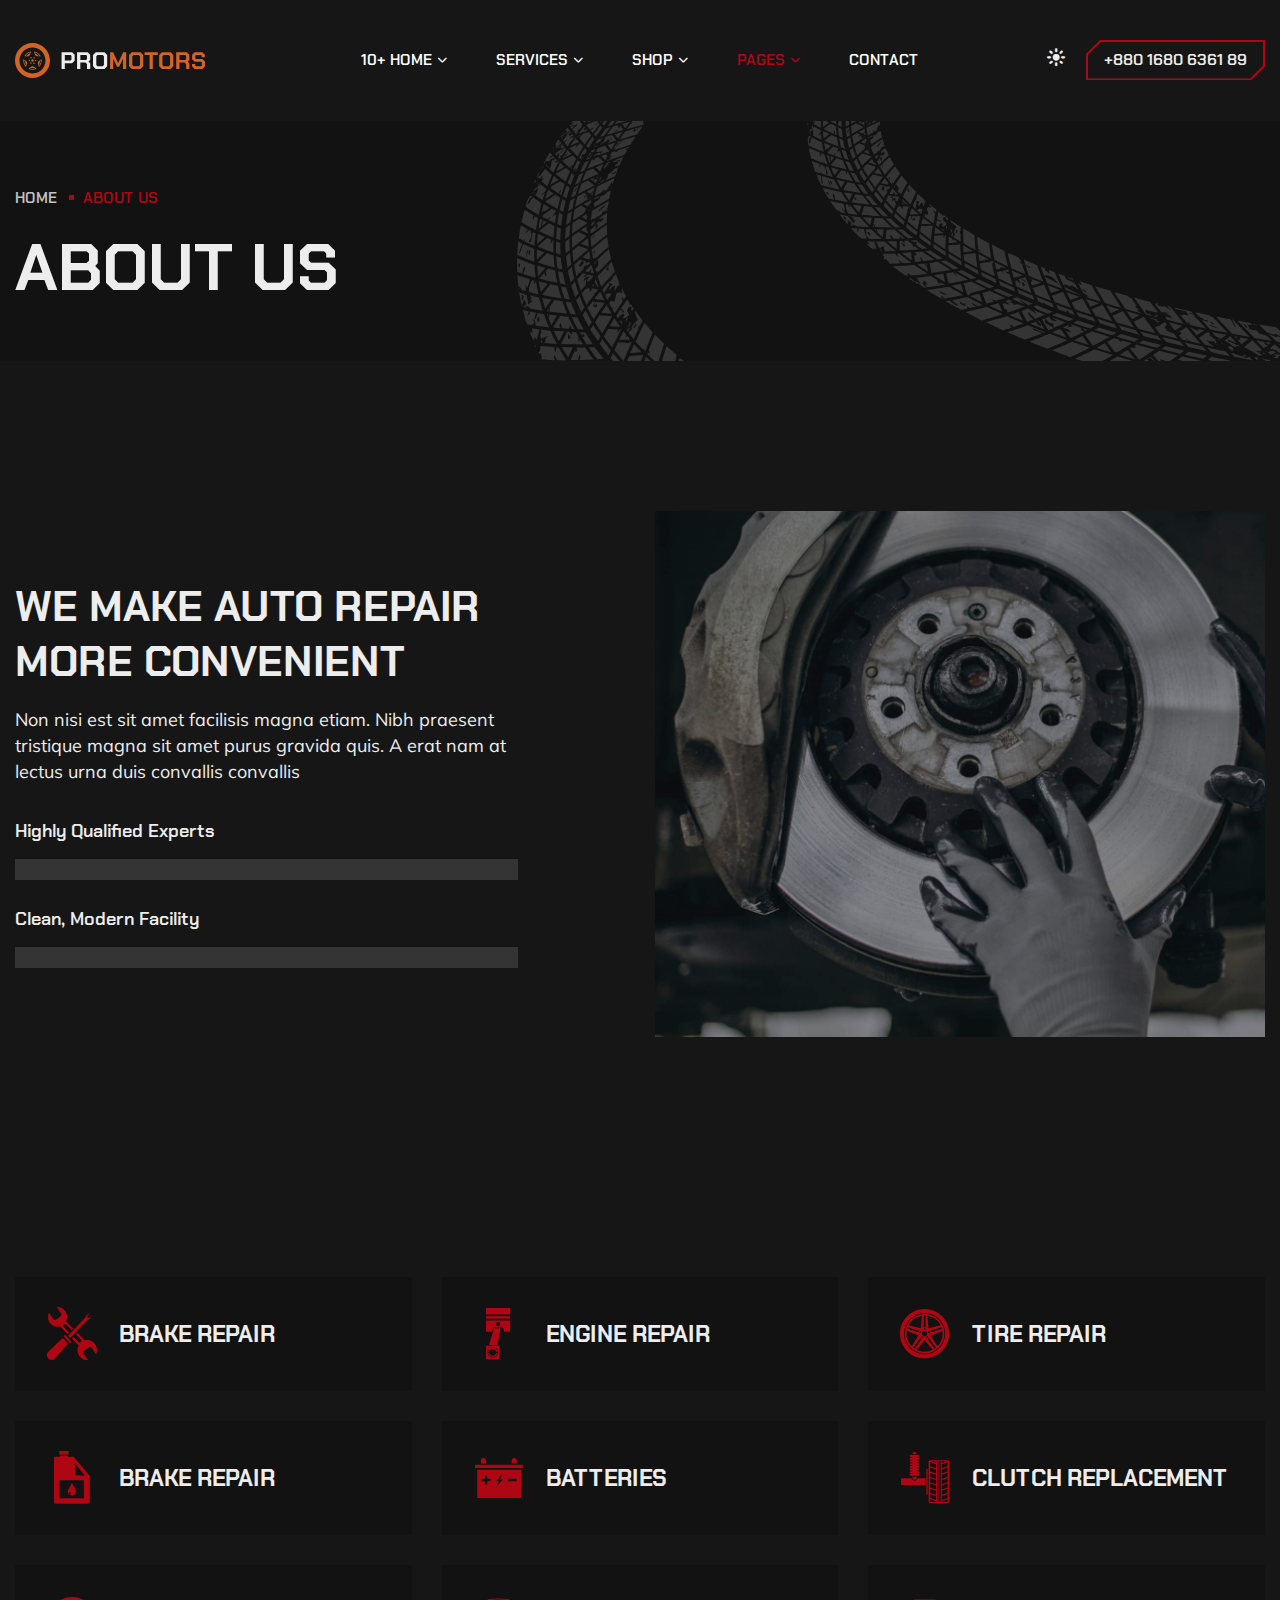
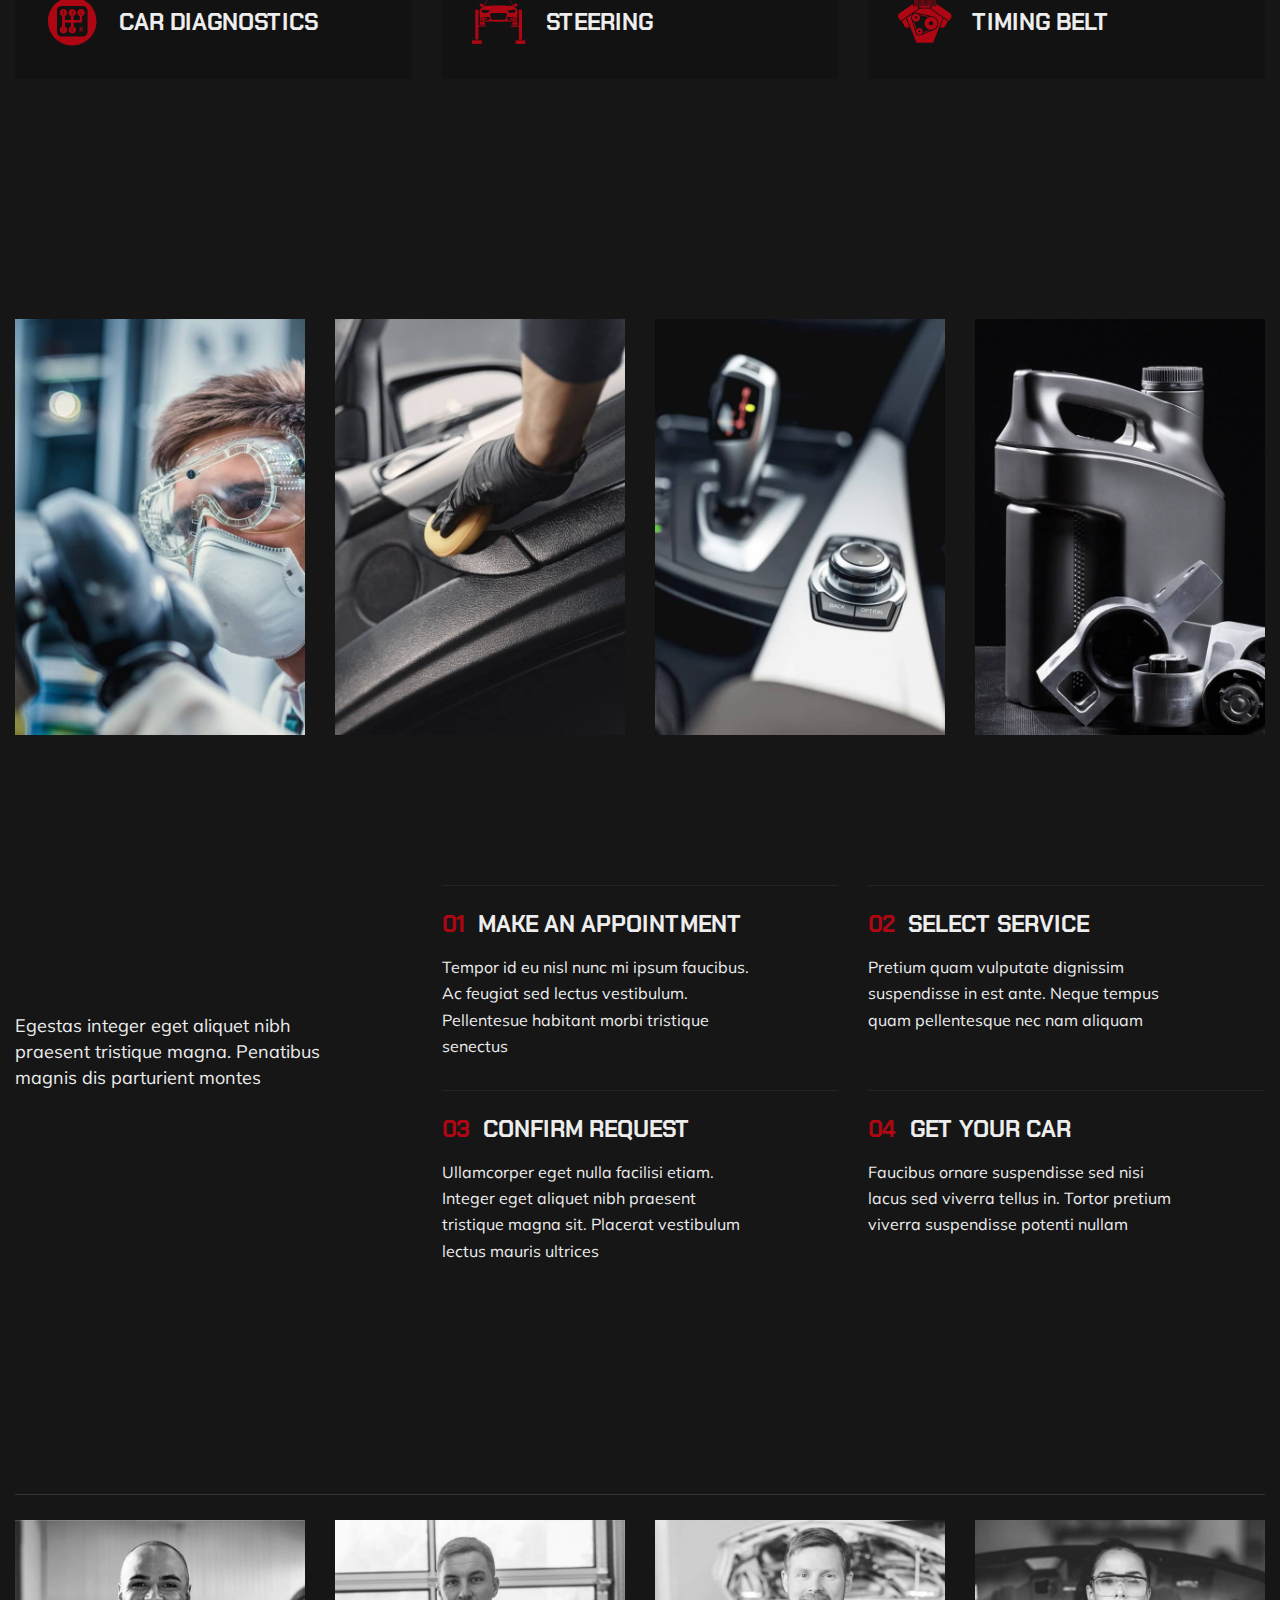
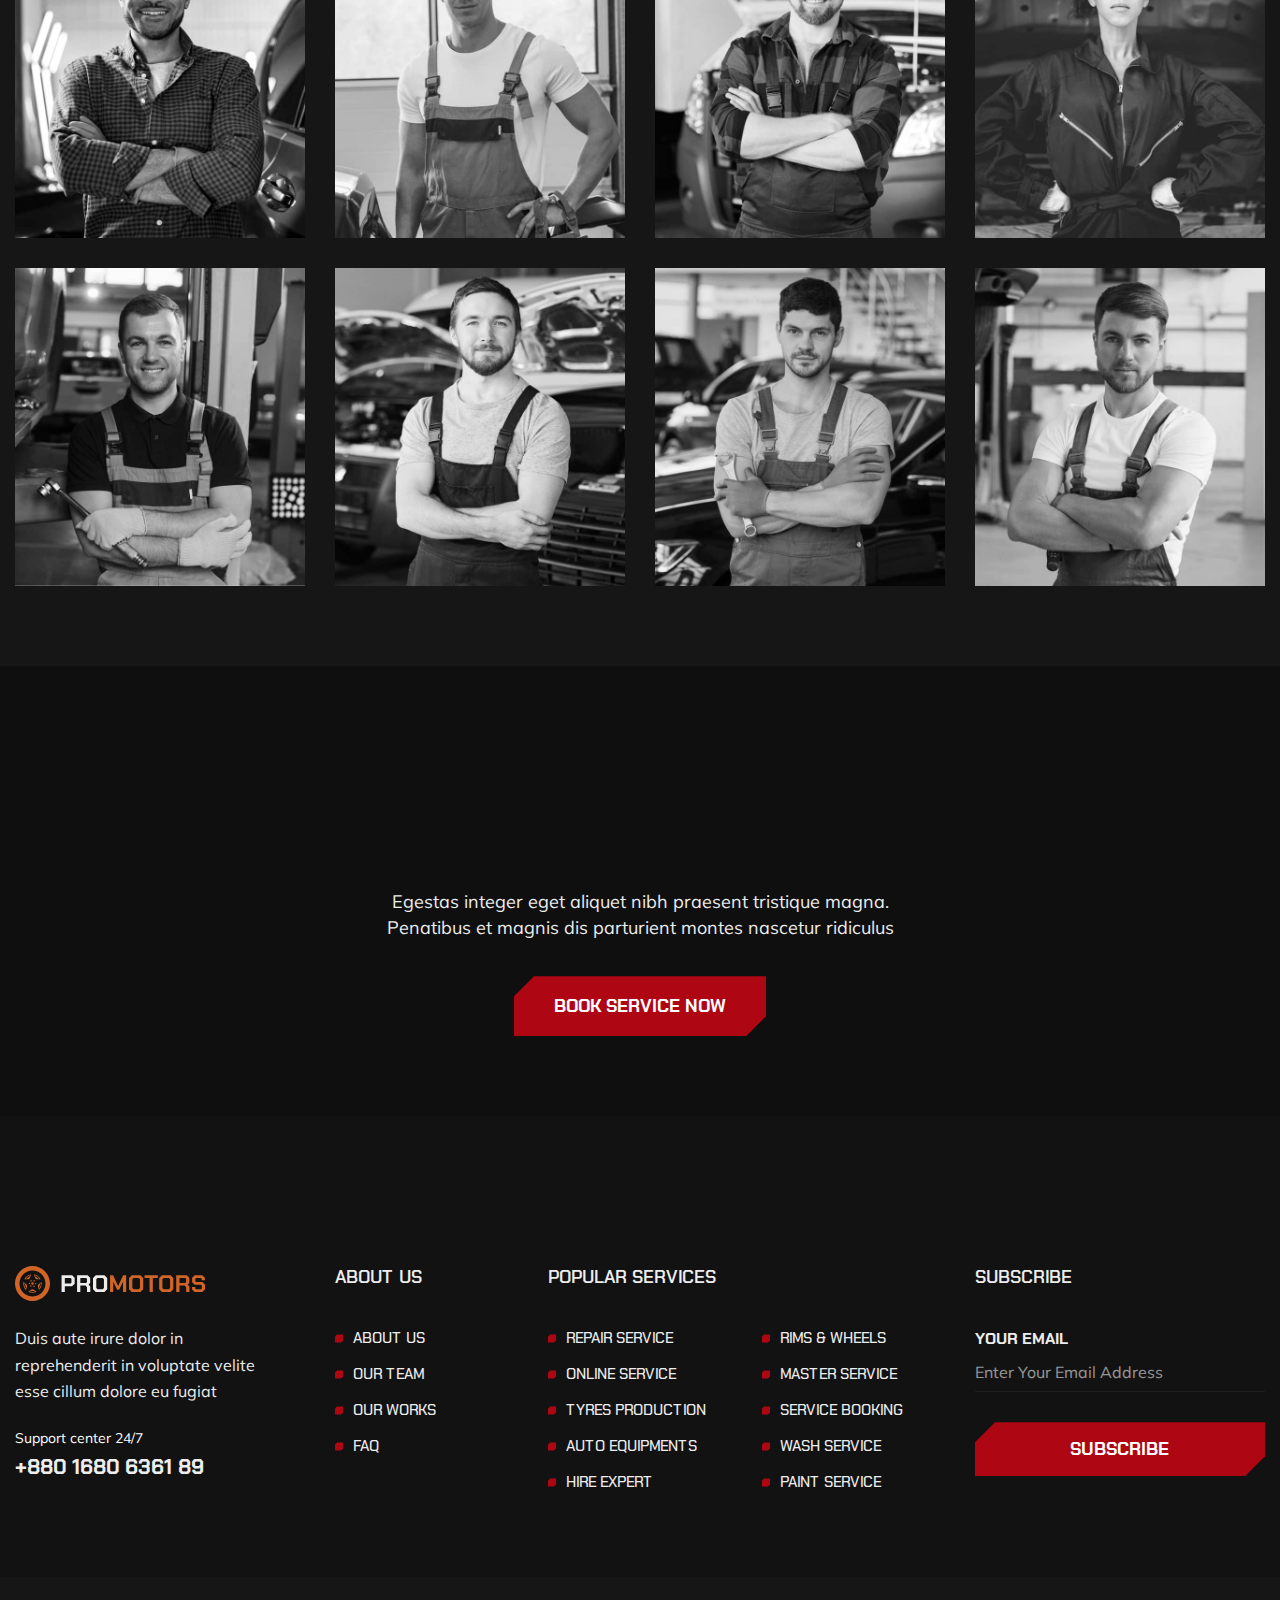
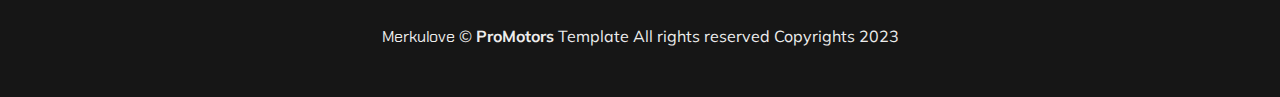
==== about.html @ 92d0d45e "1.0.0" ====
<!doctype html><html lang="en" data-bs-theme="dark">
<!-- Mirrored from html.merku.love/promotors/about.html by HTTrack Website Copier/3.x [XR&CO'2014], Sat, 09 Dec 2023 07:06:58 GMT -->
<head><meta charset="utf-8"><meta name="viewport" content="width=device-width,initial-scale=1,shrink-to-fit=no"><meta http-equiv="x-ua-compatible" content="ie=edge"><title>About Us – ProMotors – Car Service & Detailing Template</title><link rel="shortcut icon" href="assets/images/site_logo/favourite_icon.svg"><link rel="stylesheet" type="text/css" href="assets/css/bootstrap.min.css"><link rel="stylesheet" type="text/css" href="assets/css/fontawesome.css"><link rel="stylesheet" type="text/css" href="assets/css/animate.css"><link rel="stylesheet" type="text/css" href="assets/css/cursor.css"><link rel="stylesheet" type="text/css" href="assets/css/slick.css"><link rel="stylesheet" type="text/css" href="assets/css/slick-theme.css"><link rel="stylesheet" type="text/css" href="assets/css/magnific-popup.css"><link rel="stylesheet" type="text/css" href="assets/css/vanilla-calendar.min.css"><link rel="stylesheet" type="text/css" href="assets/css/odometer.css"><link rel="stylesheet" type="text/css" href="assets/css/jquery-ui.css"><link rel="stylesheet" type="text/css" href="assets/css/style.css"></head><body><div class="page_wrapper"><div class="backtotop"><a href="#" class="scroll"><i class="fa-solid fa-arrow-up"></i></a></div><header class="site_header"><div class="header_bottom"><div class="container"><div class="row align-items-center"><div class="col-lg-3 col-5"><div class="site_logo"><a class="site_link" href="index.html"><img class="dark_theme_logo" src="assets/images/site_logo/dark_theme_site_logo.svg" alt="Site Logo – ProMotors – Car Service & Detailing Template"> <img class="light_theme_logo" src="assets/images/site_logo/light_theme_site_logo.svg" alt="Site Logo – ProMotors – Car Service & Detailing Template"></a></div></div><div class="col-lg-6 col-2"><nav class="main_menu navbar navbar-expand-lg"><div class="main_menu_inner collapse navbar-collapse justify-content-center" id="main_menu_dropdown"><ul class="main_menu_list unordered_list_center"><li class="dropdown"><a class="nav-link" href="#" id="home_submenu" role="button" data-bs-toggle="dropdown" aria-expanded="false">10+ Home</a><ul class="dropdown-menu" aria-labelledby="home_submenu"><li><a href="home1_repair_service.html">Repair Service</a></li><li><a href="home2_online_service.html">Online Service</a></li><li><a href="home3_tyres.html">Tyres Production</a></li><li><a href="home4_auto_shop.html">Auto Equipments</a></li><li><a href="home5_hire_expert.html">Hire Expert</a></li><li><a href="home6_rims_wheels.html">Rims & Wheels</a></li><li><a href="home7_master_service.html">Master Service</a></li><li><a href="home8_service_booking.html">Service Booking</a></li><li><a href="home9_wash_service.html">Wash Service</a></li><li><a href="home10_paint_service.html">Paint Service</a></li></ul></li><li class="dropdown"><a class="nav-link" href="#" id="service_submenu" role="button" data-bs-toggle="dropdown" aria-expanded="false">Services</a><ul class="dropdown-menu" aria-labelledby="service_submenu"><li><a href="service.html">Service V.1</a></li><li><a href="service_2.html">Service V.2</a></li><li><a href="service_details.html">Service Details V.1</a></li><li><a href="service_details_2.html">Service Details V.2</a></li></ul></li><li class="dropdown"><a class="nav-link" href="#" id="shop_submenu" role="button" data-bs-toggle="dropdown" aria-expanded="false">Shop</a><ul class="dropdown-menu" aria-labelledby="shop_submenu"><li><a href="shop.html">Our Shop</a></li><li><a href="shop_details.html">Shop Details</a></li><li class="dropdown"><a class="nav-link" href="#" id="deals_submenu" role="button" data-bs-toggle="dropdown" aria-expanded="false">Current Offers</a><ul class="dropdown-menu" aria-labelledby="deals_submenu"><li><a href="deals.html">Our Deals</a></li><li><a href="deals_details.html">Deals Details</a></li></ul></li><li><a href="cart.html">Shopping Cart</a></li></ul></li><li class="dropdown active"><a class="nav-link" href="#" id="pages_submenu" role="button" data-bs-toggle="dropdown" aria-expanded="false">Pages</a><ul class="dropdown-menu" aria-labelledby="pages_submenu"><li class="dropdown active"><a class="nav-link" href="#" id="about_submenu" role="button" data-bs-toggle="dropdown" aria-expanded="false">About</a><ul class="dropdown-menu" aria-labelledby="about_submenu"><li class="active"><a href="about.html">About Us</a></li><li><a href="portfolio.html">Our Portfolio</a></li><li><a href="team.html">Our Team</a></li></ul></li><li><a href="pricing.html">Pricing</a></li><li class="dropdown"><a class="nav-link" href="#" id="blog_submenu" role="button" data-bs-toggle="dropdown" aria-expanded="false">Blogs</a><ul class="dropdown-menu" aria-labelledby="blog_submenu"><li><a href="blog.html">Blog Grid</a></li><li><a href="blog_2.html">Blog Standard</a></li><li><a href="blog_details.html">Blog Details V.1</a></li><li><a href="blog_details_2.html">Blog Details V.2</a></li></ul></li><li><a href="faq.html">F.A.Q.</a></li><li><a href="error.html">404 Error</a></li></ul></li><li><a href="contact.html">Contact</a></li></ul></div></nav></div><div class="col-lg-3 col-5"><ul class="header_btns_group unordered_list_end"><li><button class="mobile_menu_btn" type="button" data-bs-toggle="collapse" data-bs-target="#main_menu_dropdown" aria-expanded="false" aria-label="Toggle navigation"><i class="far fa-bars"></i></button></li><li><div class="mode-switch" data-bs-toggle="mode" data-cursor="-opaque" data-magnetic><input id="theme-mode-btn" type="checkbox"></div></li><li><a class="btn_hotline" href="tel:+8801680636189"><span class="btn_text" data-text="+880 1680 6361 89">+880 1680 6361 89</span></a></li></ul></div></div></div></div></header><main class="page_content"><section class="page_banner" style="background-image: url('assets/images/shapes/tyre_print_3.svg');"><div class="container"><ul class="breadcrumb_nav unordered_list"><li><a href="index.html">Home</a></li><li><a href="about.html">About Us</a></li></ul><h1 class="page_title wow" data-splitting>About Us</h1></div></section><section class="about_section section_space_lg pb-0"><div class="container"><div class="row align-items-center justify-content-lg-between"><div class="col-lg-6 order-lg-last"><div class="image_widget"><img src="assets/images/about/about_image_3.jpg" alt="ProMotors - About Image"></div></div><div class="col-lg-5"><div class="about_content"><div class="section_heading"><h2 class="heading_text wow" data-splitting>We Make Auto Repair More Convenient</h2><p class="heading_description mb-0">Non nisi est sit amet facilisis magna etiam. Nibh praesent tristique magna sit amet purus gravida quis. A erat nam at lectus urna duis convallis convallis</p></div><div class="progress_item"><h4 class="item_title">Highly Qualified Experts</h4><div class="progress"><div class="progress_bar rx_width_90 wow animated" role="progressbar" data-wow-duration="1s" data-wow-delay=".4s" aria-valuenow="0" aria-valuemin="0" aria-valuemax="100"><span class="value_text m-0">90%</span></div></div></div><div class="progress_item mb-0"><h4 class="item_title">Clean, Modern Facility</h4><div class="progress"><div class="progress_bar rx_width_98 wow animated" role="progressbar" data-wow-duration="1s" data-wow-delay=".4s" aria-valuenow="0" aria-valuemin="0" aria-valuemax="100"><span class="value_text m-0">98%</span></div></div></div></div></div></div></div></section><section class="service_section section_space_lg pb-0"><div class="container"><div class="section_heading"><h2 class="heading_text wow mb-0" data-splitting>Our Services</h2></div><div class="row"><div class="col-lg-4 col-md-6 col-sm-6"><a class="service_pill_item" href="service_details.html"><span class="item_icon"><svg width="50" height="53" viewBox="0 0 50 53" fill="none" xmlns="http://www.w3.org/2000/svg"><path fill-rule="evenodd" clip-rule="evenodd" d="M17.989 16.9198C18.4298 16.9198 18.8798 17.0943 19.2104 17.4458L24.5082 22.9241L26 21.3814L19.1257 14.2727C20.6345 11.1347 20.4649 7.26919 18.3882 4.20132C16.353 1.21233 13.0218 -0.260247 9.74147 0.0377745L14.1246 6.49696C14.7256 7.39191 14.5137 8.61029 13.6576 9.23263L8.92011 12.6774C8.05552 13.2989 6.87646 13.0894 6.27549 12.1944L1.88388 5.72649C0.503078 8.82942 0.706511 12.5714 2.73152 15.5603C5.13965 19.1024 9.37784 20.5136 13.1998 19.3829L20.5666 27L22.0661 25.4573L16.7684 19.979C16.0911 19.2768 16.0911 18.147 16.7684 17.4458C17.0998 17.0943 17.5482 16.9198 17.989 16.9198ZM48.2825 37.3754C45.8849 33.8112 41.6359 32.3339 37.7669 33.3778L30.5482 26L29.024 27.5569L33.8719 32.5099C34.5635 33.2185 34.5635 34.3588 33.8719 35.0674C33.5257 35.4212 33.0756 35.5982 32.616 35.5982C32.1659 35.5982 31.7167 35.4212 31.3696 35.0674L26.5234 30.1047L25 31.6704L31.5946 38.4104C29.9769 41.5773 30.0799 45.5236 32.1927 48.6729C34.2354 51.716 37.6284 53.2278 40.9867 52.9722L36.5716 46.3994C35.9665 45.4962 36.1916 44.2763 37.0736 43.6474L41.9475 40.2247C42.8304 39.6055 44.0335 39.8355 44.6472 40.729L49.0528 47.3017C50.4983 44.1967 50.3261 40.4096 48.2825 37.3754Z" fill="#EDEDED"/><path fill-rule="evenodd" clip-rule="evenodd" d="M23.4928 35.7352C23.1839 36.0883 22.681 36.0883 22.3721 35.7352L17.2323 29.8606C16.9226 29.5066 16.9226 28.9337 17.2323 28.5797L17.5078 28.2648C17.8159 27.9117 18.3188 27.9117 18.6285 28.2648L23.7683 34.1403C24.0772 34.4934 24.0772 35.0682 23.7683 35.4213L23.4928 35.7352Z" fill="#EDEDED"/><path fill-rule="evenodd" clip-rule="evenodd" d="M21 36.5822L9.31104 49.9421L7.86996 51.5866C7.42042 52.0577 6.91066 52.4123 6.35085 52.6435C5.92675 52.831 5.49417 52.9368 5.05396 52.9732C4.90977 52.991 4.76558 52.9999 4.6129 52.9999C3.43391 53.0079 2.25407 52.5377 1.35499 51.5946C-0.451663 49.7021 -0.451663 46.6435 1.35499 44.7599L15.664 31L21 36.5822Z" fill="#EDEDED"/><path fill-rule="evenodd" clip-rule="evenodd" d="M45 8.1179L42.7813 11.7545L40.8159 12.6281L23.1857 31L21 28.7233L38.6378 10.3514L39.4765 8.31292L42.9677 6L43.1532 6.19502L40.5787 8.43646C40.1288 8.90417 40.3322 9.91017 40.782 10.3867C41.2471 10.8632 42.2383 11.1447 42.6966 10.6691L44.806 7.91581L45 8.1179Z" fill="#EDEDED"/></svg> </span><span class="item_title">Brake Repair</span></a></div><div class="col-lg-4 col-md-6 col-sm-6"><a class="service_pill_item" href="service_details.html"><span class="item_icon"><svg width="25" height="52" viewBox="0 0 25 52" fill="none" xmlns="http://www.w3.org/2000/svg"><path fill-rule="evenodd" clip-rule="evenodd" d="M14.521 20.2881L11.6342 36.9322H3.06641L7.94341 20.2881H14.521Z" fill="#EDEDED"/><path fill-rule="evenodd" clip-rule="evenodd" d="M0 6.43709H24.1346V0H0V6.43709Z" fill="#EDEDED"/><path fill-rule="evenodd" clip-rule="evenodd" d="M0 10.6744H24.1346V8.19287H0V10.6744Z" fill="#EDEDED"/><path fill-rule="evenodd" clip-rule="evenodd" d="M12.1333 18.1352C11.0407 18.1352 10.144 17.2606 10.1202 16.168V16.1212C10.1202 15.0056 11.0254 14.1081 12.1333 14.1081C13.2489 14.1081 14.155 15.0056 14.155 16.1212C14.155 16.4729 14.0604 16.8084 13.9046 17.0963C13.5538 17.7205 12.898 18.1352 12.1333 18.1352ZM0 12.439V23.799H6.04707L6.98381 20.2956C6.98381 19.8596 7.28782 19.5079 7.68551 19.5079H16.4721C16.8621 19.5079 17.1747 19.8596 17.1747 20.2956L18.2272 23.799H24.1346V12.439H0Z" fill="#EDEDED"/><path fill-rule="evenodd" clip-rule="evenodd" d="M6.75729 49.5814C3.85425 49.5814 1.49027 47.225 1.49027 44.3143C1.49027 41.4036 3.85425 39.0465 6.75729 39.0465C9.66799 39.0465 12.0243 41.4036 12.0243 44.3143C12.0243 47.225 9.66799 49.5814 6.75729 49.5814ZM0 51.2351H13.5222V37.7129H0V51.2351Z" fill="#EDEDED"/><path fill-rule="evenodd" clip-rule="evenodd" d="M6.74684 47.6261C5.13991 47.6261 3.79015 46.4637 3.50062 44.9342H2.07422C2.37057 47.2437 4.3522 49.0312 6.74684 49.0312C9.14319 49.0312 11.1257 47.2437 11.422 44.9342H9.99306C9.70523 46.4637 8.35547 47.6261 6.74684 47.6261ZM6.74684 41.0016C8.35547 41.0016 9.70523 42.1564 9.99306 43.6867H11.422C11.1257 41.3763 9.14319 39.5889 6.74684 39.5889C4.3522 39.5889 2.37057 41.3763 2.07422 43.6867H3.50062C3.79015 42.1564 5.13991 41.0016 6.74684 41.0016Z" fill="#EDEDED"/></svg> </span><span class="item_title">Engine Repair</span></a></div><div class="col-lg-4 col-md-6 col-sm-6"><a class="service_pill_item" href="service_details.html"><span class="item_icon"><svg width="50" height="50" viewBox="0 0 50 50" fill="none" xmlns="http://www.w3.org/2000/svg"><path fill-rule="evenodd" clip-rule="evenodd" d="M38.9933 39.3424L37.4178 40.756C36.992 41.0805 36.4896 41.4552 35.9446 41.8043C35.3144 42.2386 34.6672 42.6125 34.0371 42.9114C31.1843 44.4102 27.9227 45.2106 24.6186 45.2106H24.5675C21.1952 45.2021 17.9933 44.3931 15.0383 42.8092L13.1733 41.6936C12.6283 41.3351 12.2111 41.0294 11.8449 40.7228L11.8278 40.7143L11.6575 40.5951L10.2362 39.2922L10.1417 39.1976C6.1989 35.2642 4.03589 30.0695 4.06229 24.5598C4.06995 23.3591 4.18066 22.2265 4.39355 21.0939C4.51277 20.3181 4.66691 19.6198 4.86192 18.9649C4.98966 18.5221 5.15997 18.0529 5.31326 17.6109L5.40693 17.3554C5.70498 16.5379 6.00304 15.8907 6.34367 15.2946C9.3242 9.36762 15.0638 5.23746 21.6806 4.28284C22.3704 4.17298 23.0857 4.11337 23.784 4.10486C24.014 4.07846 24.2533 4.06994 24.5002 4.06994C24.5002 4.06994 24.7131 4.06228 24.7208 4.06228C25.0529 4.06228 25.3424 4.06994 25.6575 4.11337C26.194 4.12189 26.8582 4.1815 27.7354 4.30072C34.3266 5.30644 40.0415 9.47833 43.0383 15.4649C43.4215 16.2399 43.7025 16.8786 43.9069 17.4823C44.1368 17.9848 44.2994 18.5817 44.4434 19.1352C44.6733 19.8846 44.8351 20.6255 44.9211 21.2897C45.0991 22.3108 45.2013 23.4783 45.2098 24.7046C45.1842 30.2739 42.9786 35.4686 38.9933 39.3424ZM24.7293 0.00024092C11.1551 -0.0593697 0.050491 10.9507 0.000247817 24.5258C-0.0602144 38.117 10.9507 49.2301 24.5419 49.2803C38.1085 49.3323 49.2122 38.3299 49.2803 24.7386C49.3229 11.1559 38.3214 0.0513357 24.7293 0.00024092Z" fill="#EDEDED"/><path fill-rule="evenodd" clip-rule="evenodd" d="M37.4353 37.3763L30.8441 26.5527L42.4937 21.8852C42.6555 22.8134 42.7151 23.768 42.7066 24.7048C42.6981 29.5077 40.8246 34.004 37.4353 37.3763ZM35.8599 38.8155C35.4426 39.122 35.0509 39.4371 34.574 39.7437C34.5655 39.7437 34.5569 39.7607 34.5484 39.7778L27.7358 30.3508C28.2382 30.0783 28.6981 29.7376 29.1068 29.3459L35.8854 38.7806C35.8769 38.7984 35.8769 38.7984 35.8599 38.8155ZM24.5764 42.7242C21.6811 42.7072 18.9134 42.0259 16.4183 40.723L24.5509 31.1342L32.709 40.7997C30.2054 42.0855 27.4471 42.7242 24.5764 42.7242ZM14.5874 39.65L14.5363 39.5989C14.102 39.3349 13.6847 39.0198 13.3441 38.7312L13.2674 38.6707L20.1141 29.2948C20.5144 29.6942 20.9742 30.0357 21.4682 30.2997L14.5874 39.65ZM11.7099 37.2486C8.37086 33.8346 6.53144 29.3459 6.54847 24.56C6.55699 23.6318 6.65066 22.7121 6.79543 21.7668L6.91465 21.8086L18.428 26.5357L11.7099 37.2486ZM7.2638 19.6549C7.39154 19.1695 7.56185 18.6841 7.74069 18.2072C7.7492 18.1979 7.75772 18.1561 7.77475 18.1391L18.8197 21.7839C18.5643 22.2778 18.3854 22.8134 18.2662 23.3678L7.23911 19.723C7.24677 19.706 7.25614 19.6796 7.2638 19.6549ZM21.7918 6.78754L20.8814 19.3398V19.3483H20.8721L8.65188 16.2316C11.3173 11.1902 16.1884 7.67318 21.7918 6.78754ZM20.31 24.1002C19.7905 24.1002 19.3648 23.6829 19.3648 23.1626C19.3648 22.6354 19.7905 22.2182 20.31 22.2182C20.8295 22.2182 21.2553 22.6354 21.2553 23.1626C21.2553 23.6829 20.8295 24.1002 20.31 24.1002ZM21.9459 27.3277C22.4645 27.3277 22.8903 27.7449 22.8903 28.2721C22.8903 28.7924 22.4645 29.2096 21.9459 29.2096C21.4256 29.2096 20.9998 28.7924 20.9998 28.2721C20.9998 27.7449 21.4256 27.3277 21.9459 27.3277ZM24.636 22.0215C26.0837 22.0215 27.2589 23.1975 27.2589 24.6452C27.2589 26.0843 26.0837 27.2595 24.636 27.2595C23.1969 27.2595 22.0217 26.0843 22.0217 24.6452C22.0217 23.1975 23.1969 22.0215 24.636 22.0215ZM24.636 19.0247C25.164 19.0247 25.5813 19.442 25.5813 19.9691C25.5813 20.4895 25.164 20.9067 24.636 20.9067C24.1166 20.9067 23.6908 20.4895 23.6908 19.9691C23.6908 19.442 24.1166 19.0247 24.636 19.0247ZM23.8449 6.59168C23.9122 6.57464 23.9803 6.56613 24.0399 6.56613C24.2188 6.55676 24.3891 6.55676 24.5764 6.55676H24.8319C25.0022 6.55676 25.1981 6.55676 25.5047 6.59168H25.5387L25.4961 18.2072C25.2151 18.1647 24.9256 18.1476 24.636 18.1476C24.3465 18.1476 24.0655 18.1647 23.7845 18.2072L23.8449 6.59168ZM28.2893 28.2721C28.2893 28.7924 27.872 29.2096 27.3441 29.2096C26.8255 29.2096 26.3997 28.7924 26.3997 28.2721C26.3997 27.7449 26.8255 27.3277 27.3441 27.3277C27.872 27.3277 28.2893 27.7449 28.2893 28.2721ZM29.9414 23.1626C29.9414 23.6829 29.5156 24.1002 28.9961 24.1002C28.4767 24.1002 28.0509 23.6829 28.0509 23.1626C28.0509 22.6354 28.4767 22.2182 28.9961 22.2182C29.5156 22.2182 29.9414 22.6354 29.9414 23.1626ZM40.7054 16.3423L28.4426 19.3739L27.6081 6.8216C33.2123 7.73279 38.0569 11.2924 40.7054 16.3423ZM41.591 18.3946C41.7869 18.8629 41.941 19.3824 42.0594 19.8244C42.0594 19.8423 42.0594 19.8423 42.0679 19.8593L31.0059 23.4027C30.9037 22.8483 30.7248 22.3204 30.4864 21.8264L41.5484 18.266C41.5655 18.3179 41.5655 18.3426 41.591 18.3946ZM44.0776 21.3913C43.9925 20.7109 43.8221 20.0126 43.6178 19.3483C43.4815 18.8119 43.3367 18.2754 43.1068 17.7636C42.8769 17.1087 42.5873 16.47 42.2808 15.8475C39.4706 10.2364 34.0545 6.12331 27.6251 5.14314C26.9353 5.05032 26.237 4.97367 25.5557 4.95664C25.2747 4.92173 25.0107 4.91406 24.7297 4.91406C24.4231 4.92173 24.1336 4.91406 23.8526 4.95664C23.1628 4.96516 22.4645 5.02477 21.8003 5.12696C15.3623 6.05433 9.9037 10.1172 7.08497 15.7206C6.72731 16.3423 6.4548 16.9724 6.20784 17.6367C6.02901 18.1476 5.83315 18.6841 5.67986 19.2121C5.484 19.8678 5.34008 20.5491 5.22852 21.2465C5.02415 22.3382 4.92196 23.4274 4.91429 24.56C4.88789 30.0433 7.14458 35.0081 10.7468 38.5941L10.8149 38.6622L12.237 39.9651L12.2966 39.9907C12.7139 40.3483 13.1738 40.6719 13.6166 40.9615L15.439 42.06C18.1555 43.5162 21.2467 44.3507 24.5679 44.3593C27.8465 44.3678 30.9462 43.5758 33.6713 42.1451C34.3015 41.8471 34.9155 41.4809 35.4852 41.0892C35.9621 40.7826 36.4134 40.4505 36.8485 40.1175L38.3976 38.7312C42.0423 35.1877 44.3331 30.2154 44.3586 24.7133C44.3501 23.5884 44.265 22.4736 44.0776 21.3913Z" fill="#EDEDED"/></svg> </span><span class="item_title">Tire Repair</span></a></div><div class="col-lg-4 col-md-6 col-sm-6"><a class="service_pill_item" href="service_details.html"><span class="item_icon"><svg width="36" height="53" viewBox="0 0 36 53" fill="none" xmlns="http://www.w3.org/2000/svg"><path fill-rule="evenodd" clip-rule="evenodd" d="M21.7153 24.3511L20.7189 12.0969L30.2311 24.019L30.7591 24.6824L21.7153 24.3511ZM5.28831 47.2245H29.916V29.2392H5.28831V47.2245ZM35.4002 24.6824L35.2895 24.5461L35.2639 24.5214L20.5146 6.64674L20.1058 6.15283C19.8163 5.89735 19.4331 5.75258 19.0158 5.75258H13.9063V4.50928H5.96106V5.75258H1.70316C0.766422 5.75258 0 6.51049 0 7.45574V51.0217C0 51.9678 0.766422 52.7249 1.70316 52.7249H34.0632C34.9999 52.7249 35.7664 51.9678 35.7664 51.0217V25.7221C35.7664 25.321 35.6301 24.9634 35.4002 24.6824Z" fill="#EDEDED"/><path fill-rule="evenodd" clip-rule="evenodd" d="M20.5149 6.64589L20.1062 6.15198C20.2773 6.28738 20.4136 6.45855 20.5149 6.64589Z" fill="#EDEDED"/><path fill-rule="evenodd" clip-rule="evenodd" d="M5.28809 3.65498H14.5848V0H5.28809V3.65498Z" fill="#EDEDED"/><path fill-rule="evenodd" clip-rule="evenodd" d="M17.0482 43.3239C16.7586 43.7157 16.1881 43.3665 15.8474 43.1792C15.4387 42.9578 14.6467 42.3105 14.7148 41.7485C14.834 40.9565 15.626 41.493 16.0774 41.8669C16.6735 42.4127 17.1759 43.1621 17.0482 43.3239ZM21.4168 38.1625L21.3486 38.0612L17.8912 31.8872L14.2294 38.3933C13.8888 38.9894 13.71 39.6792 13.71 40.4115C13.71 42.7185 15.5834 44.5758 17.8912 44.5758C20.199 44.5758 22.064 42.7185 22.064 40.4115C22.064 39.5846 21.8255 38.8097 21.4168 38.1625Z" fill="#EDEDED"/></svg> </span><span class="item_title">Brake Repair</span></a></div><div class="col-lg-4 col-md-6 col-sm-6"><a class="service_pill_item" href="service_details.html"><span class="item_icon"><svg width="48" height="40" viewBox="0 0 48 40" fill="none" xmlns="http://www.w3.org/2000/svg"><path fill-rule="evenodd" clip-rule="evenodd" d="M32.9904 23.2013H41.7957V20.8595H32.9904V23.2013ZM21.0606 29.1368L24.0573 23.2183H21.0606L27.2933 16.031L24.9856 21.4556L27.8128 21.3874L21.0606 29.1368ZM15.4053 23.2013H12.1778V26.4288H9.83594V23.2013H6.59994V20.8595H9.83594V17.632H12.1778V20.8595H15.4053V23.2013ZM2.19727 39.9178H46.1218V11.7476H2.19727V39.9178Z" fill="#EDEDED"/><path fill-rule="evenodd" clip-rule="evenodd" d="M0 10.0019H47.8171V6.63818H0V10.0019Z" fill="#EDEDED"/><path fill-rule="evenodd" clip-rule="evenodd" d="M11.0021 2.55474V5.46714H5.89258V2.55474C5.89258 1.14112 7.0337 0 8.44732 0C9.15413 0 9.7843 0.281021 10.2527 0.749391C10.7125 1.20924 11.0021 1.84793 11.0021 2.55474" fill="#EDEDED"/><path fill-rule="evenodd" clip-rule="evenodd" d="M41.796 2.55474V5.46714H36.6865V2.55474C36.6865 1.14112 37.8276 0 39.2413 0C39.9481 0 40.5868 0.281021 41.0466 0.749391C41.515 1.20924 41.796 1.84793 41.796 2.55474" fill="#EDEDED"/></svg> </span><span class="item_title">Batteries</span></a></div><div class="col-lg-4 col-md-6 col-sm-6"><a class="service_pill_item" href="service_details.html"><span class="item_icon"><svg width="49" height="52" viewBox="0 0 49 52" fill="none" xmlns="http://www.w3.org/2000/svg"><path fill-rule="evenodd" clip-rule="evenodd" d="M46.4031 9.24734H46.599V9.16734L46.4031 9.24734ZM46.2924 8.27734C46.4031 8.27734 46.5053 8.29734 46.599 8.31734V8.27734H46.2924ZM29.2266 9.15734V9.24734H29.448L29.2266 9.15734Z" fill="#EDEDED"/><path fill-rule="evenodd" clip-rule="evenodd" d="M46.6241 14.3065L40.8674 16.3333V12.2713L46.6241 10.2445V14.3065ZM46.6241 19.5778L40.8674 21.6046V17.5511L46.6241 15.5243V19.5778ZM46.6241 24.8576L40.8674 26.8844V22.8308L46.6241 20.7956V24.8576ZM46.6241 30.1289L40.8674 32.1557V28.1021L46.6241 26.0754V30.1289ZM46.6241 35.4087L40.8674 37.4354V33.3819L46.6241 31.3552V35.4087ZM46.6241 40.68L40.8674 42.7152V38.6532L46.6241 36.6264V40.68ZM46.6241 45.9598L40.8674 47.9865V43.933L46.6241 41.9062V45.9598ZM46.6241 50.0729H40.8674V49.2128L46.6241 47.1775V50.0729ZM38.3978 50.0729H39.7348V9.10338H38.3978V50.0729ZM36.124 50.0729H37.4525V9.10338H36.124V50.0729ZM29.2261 50.0729V47.1775L34.9829 49.2128V50.0729H29.2261ZM29.2261 41.9062L34.9829 43.933V47.9865L29.2261 45.9598V41.9062ZM29.2261 36.6264L34.9829 38.6532V42.7152L29.2261 40.68V36.6264ZM29.2261 31.3552L34.9829 33.3819V37.4354L29.2261 35.4087V31.3552ZM29.2261 26.0754L34.9829 28.1021V32.1557L29.2261 30.1289V26.0754ZM29.2261 20.7956L34.9829 22.8308V26.8844L29.2261 24.8576V20.7956ZM29.2261 15.5243L34.9829 17.5511V21.6046L29.2261 19.5778V15.5243ZM29.2261 10.2445L34.9829 12.2713V16.3333L29.2261 14.3065V10.2445ZM29.2261 9.02673L29.4476 9.10338H34.9829V11.0535L29.4476 9.10338H29.2261V9.02673ZM40.8674 9.10338H46.4027L46.5986 9.03525V9.10338H46.4027L40.8674 11.0535V9.10338ZM47.1351 8.31992C47.0244 8.29438 46.9137 8.27734 46.8029 8.27734H46.5986V8.31141C46.5049 8.29438 46.4027 8.27734 46.292 8.27734H29.1154C28.2809 8.27734 27.5996 8.95861 27.5996 9.80167V49.5449C27.5996 50.388 28.2809 51.0607 29.1154 51.0607H46.8029C46.9137 51.0607 47.0244 51.0522 47.1351 51.0267C47.8078 50.8734 48.3188 50.2773 48.3188 49.5449V9.80167C48.3188 9.06931 47.8078 8.46469 47.1351 8.31992Z" fill="#EDEDED"/><path fill-rule="evenodd" clip-rule="evenodd" d="M38.3984 51.0692H39.7354V51.0607H38.3984V51.0692Z" fill="#EDEDED"/><path fill-rule="evenodd" clip-rule="evenodd" d="M36.125 51.0692H37.4535V51.0607H36.125V51.0692Z" fill="#EDEDED"/><path fill-rule="evenodd" clip-rule="evenodd" d="M25.2832 42.4213H26.6883V16.9199H25.2832V42.4213Z" fill="#EDEDED"/><path fill-rule="evenodd" clip-rule="evenodd" d="M24.4321 26.3052V33.0412H0V26.3052H10.6704C10.8067 26.7906 11.0451 27.2419 11.3602 27.6166C11.9393 28.3064 12.7483 28.6981 13.5914 28.6981C14.9539 28.6981 16.1036 27.6933 16.5123 26.3052H24.4321" fill="#EDEDED"/><path fill-rule="evenodd" clip-rule="evenodd" d="M15.798 2.22262H11.3867C11.5656 0.962286 12.4853 0 13.5923 0C14.2055 0 14.7675 0.298053 15.1678 0.774938C15.4999 1.15815 15.7213 1.66058 15.798 2.22262" fill="#EDEDED"/><path fill-rule="evenodd" clip-rule="evenodd" d="M15.8217 24.7212V25.1981C15.8217 26.6628 14.8253 27.8465 13.5905 27.8465C12.9774 27.8465 12.4153 27.5484 12.0151 27.0716C11.6149 26.5947 11.3594 25.9304 11.3594 25.1981V24.7212H15.8217" fill="#EDEDED"/><path fill-rule="evenodd" clip-rule="evenodd" d="M17.3039 7.63869H15.175L17.4657 8.46472C17.5254 8.49027 17.585 8.51582 17.6446 8.54988C17.6531 8.5584 17.6531 8.5584 17.6616 8.5584C17.9937 8.69465 18.2322 9.02676 18.2322 9.41849C18.2322 9.92944 17.8149 10.3467 17.3039 10.3467H15.175L17.4657 11.1727C17.5254 11.1983 17.585 11.2238 17.6446 11.2579C17.6531 11.2664 17.6531 11.2664 17.6616 11.2664C17.9937 11.4027 18.2322 11.7348 18.2322 12.118C18.2322 12.6375 17.8149 13.0547 17.3039 13.0547H15.2005L17.4657 13.8723C17.5339 13.8978 17.602 13.9319 17.6616 13.9744C17.9937 14.1107 18.2322 14.4428 18.2322 14.826C18.2322 15.337 17.8149 15.7542 17.3039 15.7542H15.175L17.4657 16.5803C17.5254 16.6058 17.585 16.6314 17.6361 16.6654C17.9852 16.7932 18.2322 17.1338 18.2322 17.5341C18.2322 18.045 17.8149 18.4623 17.3039 18.4623H15.175L17.4657 19.2883C17.5254 19.3139 17.585 19.3394 17.6446 19.3735C17.6531 19.382 17.6531 19.382 17.6616 19.382C17.9937 19.5182 18.2322 19.8503 18.2322 20.2336C18.2322 20.7445 17.8149 21.1618 17.3039 21.1618H15.175L17.4657 21.9878C17.5254 22.0134 17.585 22.0389 17.6446 22.073C17.6531 22.0815 17.6531 22.0815 17.6616 22.0815C17.9937 22.2177 18.2322 22.5499 18.2322 22.9416C18.2322 23.4525 17.8149 23.8698 17.3039 23.8698H9.57151C9.05204 23.8698 8.63477 23.4525 8.63477 22.9416C8.63477 22.4221 9.05204 22.0048 9.57151 22.0048H12.0156L9.6737 21.1618H9.57151C9.05204 21.1618 8.63477 20.7445 8.63477 20.2336C8.63477 19.7226 9.05204 19.3053 9.57151 19.3053H12.0326L9.69925 18.4623H9.57151C9.05204 18.4623 8.63477 18.045 8.63477 17.5341C8.63477 17.0146 9.05204 16.5973 9.57151 16.5973H12.0156L9.6737 15.7542H9.57151C9.05204 15.7542 8.63477 15.337 8.63477 14.826C8.63477 14.3151 9.05204 13.8978 9.57151 13.8978H12.0326L9.69925 13.0547H9.57151C9.05204 13.0547 8.63477 12.6375 8.63477 12.118C8.63477 11.6071 9.05204 11.1898 9.57151 11.1898H12.0326L9.69925 10.3467H9.57151C9.05204 10.3467 8.63477 9.92944 8.63477 9.41849C8.63477 8.89903 9.05204 8.48175 9.57151 8.48175H12.0156L9.6737 7.63869H9.57151C9.05204 7.63869 8.63477 7.22141 8.63477 6.71047C8.63477 6.19952 9.05204 5.78224 9.57151 5.78224H12.0326L9.69925 4.93918H9.57151C9.05204 4.93918 8.63477 4.52191 8.63477 4.00244C8.63477 3.49149 9.05204 3.07422 9.57151 3.07422H17.3039C17.8149 3.07422 18.2322 3.49149 18.2322 4.00244C18.2322 4.52191 17.8149 4.93918 17.3039 4.93918H15.175L17.4657 5.76521C17.5254 5.79076 17.585 5.81631 17.6446 5.85037C17.6531 5.85889 17.6531 5.85889 17.6616 5.85889C17.9937 5.99514 18.2322 6.32726 18.2322 6.71047C18.2322 7.22141 17.8149 7.63869 17.3039 7.63869" fill="#EDEDED"/><path fill-rule="evenodd" clip-rule="evenodd" d="M29.4486 9.10327H29.2272V9.02663L29.4486 9.10327" fill="#EDEDED"/><path fill-rule="evenodd" clip-rule="evenodd" d="M46.5986 8.27741V8.31147C46.5049 8.29444 46.4027 8.27741 46.292 8.27741H46.5986" fill="#EDEDED"/><path fill-rule="evenodd" clip-rule="evenodd" d="M46.5999 9.03528V9.10341H46.404L46.5999 9.03528" fill="#EDEDED"/></svg> </span><span class="item_title">Clutch Replacement</span></a></div><div class="col-lg-4 col-md-6 col-sm-6"><a class="service_pill_item" href="service_details.html"><span class="item_icon"><svg width="49" height="49" viewBox="0 0 49 49" fill="none" xmlns="http://www.w3.org/2000/svg"><path fill-rule="evenodd" clip-rule="evenodd" d="M24.4576 31.3052H24.4661V33.1446H23.4102L24.4576 31.3052Z" fill="#EDEDED"/><path fill-rule="evenodd" clip-rule="evenodd" d="M34.2419 16.9467C34.1652 17.117 34.0545 17.2617 33.9183 17.381C33.782 17.4917 33.6202 17.5853 33.4244 17.645C33.237 17.7046 33.0241 17.7386 32.7857 17.7386C32.6664 17.7386 32.5472 17.7301 32.4365 17.7139C32.3258 17.6961 32.2236 17.6799 32.1385 17.6535C32.0448 17.6364 31.9767 17.6109 31.9171 17.5853C31.8574 17.5598 31.8234 17.5428 31.8064 17.5257C31.7893 17.5087 31.7723 17.4917 31.7638 17.4746C31.7553 17.4576 31.7553 17.4321 31.7467 17.4065C31.7382 17.381 31.7382 17.3469 31.7382 17.3128C31.7382 17.2703 31.7297 17.2277 31.7297 17.1774C31.7297 17.117 31.7382 17.0659 31.7382 17.0233C31.7467 16.9892 31.7467 16.9552 31.7638 16.9305C31.7723 16.9041 31.7808 16.887 31.7893 16.8785C31.8064 16.87 31.8149 16.8624 31.8319 16.8624C31.8574 16.8624 31.8915 16.87 31.9341 16.8964C31.9682 16.9211 32.0278 16.9467 32.0959 16.9722C32.164 17.0063 32.2492 17.0318 32.3514 17.0574C32.445 17.0752 32.5643 17.0914 32.7005 17.0914C32.8197 17.0914 32.9304 17.0752 33.0326 17.0488C33.1263 17.0233 33.2115 16.9892 33.2796 16.9305C33.3477 16.8785 33.3988 16.8104 33.4329 16.7252C33.4754 16.6495 33.4925 16.5464 33.4925 16.4366C33.4925 16.3335 33.4754 16.2484 33.4414 16.1632C33.4158 16.0866 33.3647 16.027 33.2966 15.9673C33.237 15.9162 33.1518 15.8822 33.0411 15.8481C32.939 15.8226 32.8112 15.8141 32.6579 15.8141C32.5387 15.8141 32.428 15.8141 32.3343 15.8319C32.2321 15.8396 32.147 15.8481 32.0618 15.8481C32.0022 15.8481 31.9511 15.8319 31.9341 15.8055C31.9 15.7715 31.8915 15.7204 31.8915 15.6352V13.898C31.8915 13.8214 31.9085 13.7617 31.9426 13.7277C31.9682 13.6851 32.0192 13.6689 32.0959 13.6689H33.9864C34.0034 13.6689 34.0205 13.6766 34.0375 13.6851C34.0545 13.703 34.0716 13.7192 34.0801 13.7447C34.0886 13.7788 34.0971 13.8128 34.1056 13.8554C34.1056 13.898 34.1141 13.9499 34.1141 14.0172C34.1141 14.1364 34.0971 14.2301 34.0801 14.2812C34.0545 14.3417 34.029 14.3664 33.9864 14.3664H32.5643V15.218C32.6324 15.2094 32.709 15.2094 32.7772 15.2094C32.8538 15.2009 32.9219 15.2009 33.0071 15.2009C33.22 15.2009 33.4073 15.2273 33.5776 15.2776C33.748 15.3287 33.8842 15.4062 34.0034 15.499C34.1141 15.6012 34.1993 15.7204 34.2589 15.866C34.3185 16.0108 34.3526 16.1802 34.3526 16.3676C34.3526 16.589 34.3185 16.7763 34.2419 16.9467ZM25.147 17.415C25.0107 17.5172 24.8489 17.6032 24.6616 17.6535C24.4742 17.7139 24.2613 17.7386 24.0399 17.7386C23.9037 17.7386 23.7759 17.7301 23.6567 17.7046C23.5375 17.6875 23.4353 17.662 23.3416 17.6364C23.248 17.6109 23.1713 17.5768 23.1117 17.5428C23.0521 17.5172 23.0095 17.4917 22.9925 17.4746C22.9755 17.4576 22.9584 17.4406 22.9499 17.4235C22.9414 17.398 22.9329 17.3724 22.9329 17.3469C22.9244 17.3222 22.9159 17.2881 22.9159 17.2447C22.9073 17.2021 22.9073 17.151 22.9073 17.0914C22.9073 16.9892 22.9159 16.9211 22.9329 16.887C22.9499 16.8445 22.9755 16.8283 23.0095 16.8283C23.0266 16.8283 23.0606 16.8445 23.1117 16.87C23.1628 16.8964 23.2309 16.9305 23.3076 16.9552C23.3842 16.9892 23.4779 17.0233 23.5801 17.0488C23.6908 17.0752 23.81 17.0914 23.9377 17.0914C24.057 17.0914 24.1506 17.0752 24.2358 17.0488C24.3295 17.0233 24.3976 16.9807 24.4572 16.9381C24.5168 16.887 24.5679 16.8283 24.5935 16.7593C24.6275 16.6912 24.6446 16.6154 24.6446 16.5294C24.6446 16.4366 24.619 16.3506 24.5849 16.2824C24.5509 16.2058 24.4998 16.1462 24.4231 16.0866C24.355 16.0355 24.2699 15.9929 24.1592 15.9673C24.0485 15.9418 23.9207 15.9248 23.7759 15.9248H23.4268C23.4013 15.9248 23.3842 15.9248 23.3587 15.9162C23.3416 15.9077 23.3246 15.8907 23.3161 15.8737C23.3076 15.8481 23.2991 15.8141 23.2905 15.7715C23.282 15.7374 23.282 15.6872 23.282 15.619C23.282 15.5586 23.282 15.5075 23.2905 15.4743C23.2991 15.4308 23.3076 15.4062 23.3161 15.3883C23.3246 15.3627 23.3416 15.3457 23.3587 15.3457C23.3757 15.338 23.3927 15.3287 23.4183 15.3287H23.7674C23.8867 15.3287 23.9974 15.3116 24.091 15.2861C24.1847 15.2614 24.2613 15.218 24.321 15.1669C24.3806 15.1158 24.4317 15.0562 24.4657 14.9804C24.4998 14.9122 24.5168 14.8262 24.5168 14.7411C24.5168 14.6729 24.4998 14.6048 24.4828 14.5452C24.4572 14.4864 24.4231 14.4345 24.3806 14.3919C24.338 14.3417 24.2784 14.3076 24.2103 14.2812C24.1421 14.2557 24.057 14.2472 23.9633 14.2472C23.8526 14.2472 23.7504 14.2642 23.6567 14.2897C23.5631 14.3238 23.4779 14.3579 23.4013 14.4004C23.3331 14.4345 23.265 14.4686 23.2139 14.5026C23.1628 14.5367 23.1202 14.5546 23.0947 14.5546C23.0777 14.5546 23.0691 14.5546 23.0521 14.5452C23.0436 14.5367 23.0351 14.5205 23.0266 14.5026C23.018 14.4771 23.0095 14.4515 23.001 14.4098V14.1364C23.001 14.1024 23.0095 14.0683 23.0095 14.0513C23.018 14.0257 23.0266 14.0087 23.0351 13.9917C23.0436 13.9746 23.0606 13.9576 23.0777 13.9321C23.1032 13.9159 23.1458 13.8895 23.2054 13.8478C23.2735 13.8043 23.3502 13.7711 23.4523 13.7371C23.546 13.6936 23.6567 13.6689 23.7845 13.6425C23.9122 13.6085 24.0485 13.5999 24.1932 13.5999C24.3891 13.5999 24.5594 13.6255 24.7127 13.6689C24.8575 13.7107 24.9852 13.7788 25.0874 13.8639C25.1896 13.9499 25.2662 14.0513 25.3173 14.179C25.3684 14.3076 25.394 14.443 25.394 14.5963C25.394 14.724 25.3854 14.8356 25.3514 14.9369C25.3173 15.0485 25.2747 15.1413 25.2151 15.218C25.1555 15.3031 25.0789 15.3721 24.9937 15.4308C24.9 15.4905 24.7978 15.533 24.6786 15.5586V15.5671C24.8234 15.585 24.9426 15.619 25.0618 15.6778C25.1725 15.7289 25.2662 15.7979 25.3429 15.8822C25.4195 15.9673 25.4791 16.061 25.5217 16.1632C25.5558 16.2654 25.5813 16.3761 25.5813 16.4953C25.5813 16.6997 25.5387 16.87 25.4621 17.0233C25.3854 17.1851 25.2832 17.3128 25.147 17.415ZM25.5983 33.1446C25.6324 33.1446 25.6665 33.1693 25.6835 33.2212C25.709 33.2629 25.7261 33.3481 25.7261 33.4682C25.7261 33.5704 25.709 33.6547 25.692 33.7058C25.6665 33.7654 25.6409 33.7909 25.5983 33.7909H25.2492V34.5148C25.2492 34.5326 25.2407 34.5488 25.2236 34.5667C25.2151 34.5829 25.1896 34.5914 25.164 34.6084C25.13 34.6169 25.0959 34.6255 25.0448 34.6255C24.9937 34.6348 24.9256 34.6348 24.8489 34.6348C24.7808 34.6348 24.7127 34.6348 24.6616 34.6255C24.6105 34.6255 24.5764 34.6169 24.5424 34.6084C24.5168 34.5914 24.4913 34.5829 24.4828 34.5667C24.4742 34.5488 24.4657 34.5326 24.4657 34.5148V33.7909H22.9329C22.9073 33.7909 22.8818 33.7833 22.8562 33.7833C22.8392 33.7739 22.8137 33.7569 22.8051 33.7313C22.7881 33.7058 22.7796 33.6632 22.7711 33.6206C22.7626 33.5704 22.7541 33.5022 22.7541 33.4247C22.7541 33.3575 22.7626 33.3055 22.7626 33.2553C22.7626 33.2033 22.7711 33.1607 22.7796 33.1267C22.7881 33.0841 22.7966 33.05 22.8051 33.0083C22.8222 32.9734 22.8392 32.9393 22.8562 32.8976L24.0995 30.7082C24.1081 30.6912 24.1251 30.6741 24.1506 30.6665C24.1762 30.6486 24.2103 30.6401 24.2528 30.6316C24.3039 30.623 24.355 30.6145 24.4231 30.606H24.9426C25.0193 30.6145 25.0703 30.623 25.1214 30.6316C25.164 30.6486 25.1981 30.6571 25.2151 30.6741C25.2321 30.6912 25.2492 30.7082 25.2492 30.7346V33.1446H25.5983ZM14.4426 17.6705C14.4256 17.6705 14.4086 17.662 14.4 17.6535C14.383 17.645 14.366 17.6279 14.3575 17.6032C14.349 17.5768 14.3404 17.5428 14.3319 17.5087C14.3234 17.467 14.3234 17.415 14.3234 17.3563C14.3234 17.2958 14.3234 17.2447 14.3319 17.2106C14.3319 17.1681 14.3404 17.134 14.3575 17.1093C14.366 17.0829 14.3745 17.0659 14.3915 17.0574C14.4086 17.0488 14.4256 17.0412 14.4426 17.0412H15.1835V14.443L14.5448 14.7922C14.4937 14.8177 14.4597 14.8356 14.4256 14.8356C14.4 14.8433 14.3745 14.8356 14.3575 14.8177C14.3404 14.8015 14.3319 14.7675 14.3234 14.724C14.3149 14.6815 14.3149 14.6227 14.3149 14.5452V14.426C14.3149 14.3919 14.3234 14.3664 14.3319 14.3417C14.3404 14.3153 14.349 14.2982 14.366 14.2812C14.383 14.2735 14.4 14.2557 14.4256 14.2386L15.2857 13.6851C15.2942 13.6766 15.3027 13.6689 15.3198 13.6596C15.3368 13.6596 15.3538 13.651 15.3794 13.651C15.4049 13.651 15.439 13.6425 15.4816 13.6425H15.6348C15.7115 13.6425 15.7796 13.6425 15.8222 13.651C15.8733 13.651 15.9073 13.6596 15.9329 13.6596C15.9584 13.6689 15.9755 13.6766 15.984 13.6936C15.9925 13.703 15.9925 13.7192 15.9925 13.7371V17.0412H16.6482C16.6653 17.0412 16.6823 17.0488 16.6993 17.0574C16.7163 17.0659 16.7249 17.0829 16.7419 17.1093C16.7504 17.134 16.7589 17.1681 16.7674 17.2106V17.3563C16.7674 17.415 16.7674 17.467 16.7589 17.5087C16.7589 17.5428 16.7504 17.5768 16.7334 17.6032C16.7249 17.6279 16.7078 17.645 16.6993 17.6535C16.6823 17.662 16.6653 17.6705 16.6482 17.6705H14.4426ZM16.5716 31.1851C16.6227 31.3128 16.6482 31.4491 16.6482 31.5938C16.6482 31.7309 16.6312 31.8578 16.6142 31.9779C16.5886 32.1048 16.5375 32.241 16.4524 32.3858C16.3757 32.5306 16.265 32.6924 16.1288 32.8712C15.984 33.0424 15.7966 33.2459 15.5582 33.4843L15.0898 33.9621H16.6653C16.6908 33.9621 16.7078 33.9621 16.7249 33.9783C16.7419 33.9868 16.7589 34.0123 16.7674 34.0379C16.7845 34.0634 16.793 34.0975 16.8015 34.1409C16.8015 34.1826 16.81 34.2252 16.81 34.2857C16.81 34.3444 16.8015 34.3955 16.8015 34.4381C16.793 34.4807 16.7845 34.5148 16.776 34.5403C16.7674 34.5667 16.7504 34.5914 16.7334 34.6008C16.7163 34.6084 16.6993 34.6169 16.6823 34.6169H14.383C14.3404 34.6169 14.2979 34.6169 14.2638 34.6084C14.2297 34.6008 14.2042 34.5829 14.1872 34.5573C14.1616 34.5326 14.1531 34.4986 14.1446 34.4551C14.1361 34.4041 14.1275 34.3538 14.1275 34.2763C14.1275 34.209 14.1275 34.1486 14.1361 34.1069C14.1446 34.0549 14.1531 34.0123 14.1701 33.9697C14.1872 33.9357 14.2042 33.9016 14.2297 33.8599C14.2638 33.825 14.2893 33.7833 14.3319 33.7398L15.0302 32.9989C15.1665 32.8542 15.2772 32.7264 15.3623 32.6072C15.4475 32.488 15.5071 32.3773 15.5582 32.2836C15.6008 32.1908 15.6348 32.0963 15.6519 32.012C15.6689 31.9345 15.6774 31.8493 15.6774 31.7812C15.6774 31.7131 15.6689 31.6449 15.6519 31.5862C15.6263 31.5257 15.5923 31.4746 15.5497 31.4235C15.5071 31.3809 15.456 31.3469 15.3964 31.3213C15.3283 31.2958 15.2516 31.2788 15.1665 31.2788C15.0473 31.2788 14.9365 31.2958 14.8429 31.3298C14.7492 31.3554 14.6726 31.3895 14.5959 31.432C14.5278 31.4661 14.4682 31.5002 14.4171 31.5342C14.3745 31.5683 14.3319 31.5862 14.3064 31.5862C14.2893 31.5862 14.2723 31.5768 14.2638 31.5683C14.2468 31.5521 14.2382 31.5342 14.2297 31.5002C14.2212 31.4746 14.2127 31.4414 14.2127 31.3895C14.2042 31.3392 14.2042 31.2788 14.2042 31.2106V31.0923C14.2127 31.0573 14.2127 31.0318 14.2212 31.0063C14.2297 30.9816 14.2382 30.9637 14.2468 30.9475C14.2553 30.9296 14.2723 30.9041 14.2979 30.887C14.3234 30.8615 14.3745 30.8274 14.4426 30.7848C14.5108 30.7508 14.5959 30.7167 14.6981 30.6741C14.8003 30.6401 14.911 30.6145 15.0302 30.5898C15.1494 30.5634 15.2772 30.5464 15.4049 30.5464C15.6178 30.5464 15.7966 30.5719 15.9499 30.6316C16.1117 30.6826 16.2395 30.7508 16.3417 30.8444C16.4438 30.9381 16.5205 31.0488 16.5716 31.1851ZM32.9986 12.2715C31.0655 12.2715 29.5071 13.8299 29.5071 15.7638C29.5071 17.3299 30.546 18.6583 31.9681 19.0935V23.2151H25.2832V19.0935C26.7054 18.6498 27.7358 17.3299 27.7358 15.7638C27.7358 13.8299 26.1774 12.2715 24.2528 12.2715C22.3197 12.2715 20.7614 13.8299 20.7614 15.7638C20.7614 17.3299 21.7918 18.6583 23.2139 19.0935V23.2151H16.5375V19.0935C17.9511 18.6583 18.9901 17.3299 18.9901 15.7638C18.9901 13.8299 17.4232 12.2715 15.4986 12.2715C13.574 12.2715 12.0156 13.8299 12.0156 15.7638C12.0156 17.3299 13.046 18.6583 14.4682 19.0935V29.4053C13.046 29.8396 12.0156 31.1766 12.0156 32.735C12.0156 34.668 13.574 36.2264 15.4986 36.2264C17.4232 36.2264 18.9901 34.668 18.9901 32.735C18.9901 31.1766 17.9511 29.8396 16.5375 29.4053V25.2836H23.2139V29.4053C21.7918 29.8396 20.7614 31.1766 20.7614 32.735C20.7614 34.668 22.3197 36.2264 24.2528 36.2264C26.1774 36.2264 27.7358 34.668 27.7358 32.735C27.7358 31.1766 26.7054 29.849 25.2832 29.4053V25.2836H34.0375V19.0935C35.4511 18.6583 36.49 17.3299 36.49 15.7638C36.49 13.8299 34.9231 12.2715 32.9986 12.2715Z" fill="#EDEDED"/><path fill-rule="evenodd" clip-rule="evenodd" d="M39.5304 34.7019C39.5304 37.3682 37.3673 39.5312 34.7019 39.5312H13.7871C11.1216 39.5312 8.96714 37.3682 8.96714 34.7019V13.7871C8.96714 11.1216 11.1216 8.95862 13.7871 8.95862H34.7019C37.3673 8.95862 39.5304 11.1216 39.5304 13.7871V34.7019ZM24.2445 0C10.8576 0 0 10.8491 0 24.2445C0 37.6313 10.8576 48.489 24.2445 48.489C37.6398 48.489 48.4975 37.6313 48.4975 24.2445C48.4975 10.8491 37.6398 0 24.2445 0Z" fill="#EDEDED"/><path fill-rule="evenodd" clip-rule="evenodd" d="M24.4576 31.3052H24.4661V33.1446H23.4102L24.4576 31.3052Z" fill="#EDEDED"/><path fill-rule="evenodd" clip-rule="evenodd" d="M34.2419 16.9467C34.1652 17.117 34.0545 17.2617 33.9183 17.381C33.782 17.4917 33.6202 17.5853 33.4244 17.645C33.237 17.7046 33.0241 17.7386 32.7857 17.7386C32.6664 17.7386 32.5472 17.7301 32.4365 17.7139C32.3258 17.6961 32.2236 17.6799 32.1385 17.6535C32.0448 17.6364 31.9767 17.6109 31.9171 17.5853C31.8574 17.5598 31.8234 17.5428 31.8064 17.5257C31.7893 17.5087 31.7723 17.4917 31.7638 17.4746C31.7553 17.4576 31.7553 17.4321 31.7467 17.4065C31.7382 17.381 31.7382 17.3469 31.7382 17.3128C31.7382 17.2703 31.7297 17.2277 31.7297 17.1774C31.7297 17.117 31.7382 17.0659 31.7382 17.0233C31.7467 16.9892 31.7467 16.9552 31.7638 16.9305C31.7723 16.9041 31.7808 16.887 31.7893 16.8785C31.8064 16.87 31.8149 16.8624 31.8319 16.8624C31.8574 16.8624 31.8915 16.87 31.9341 16.8964C31.9682 16.9211 32.0278 16.9467 32.0959 16.9722C32.164 17.0063 32.2492 17.0318 32.3514 17.0574C32.445 17.0752 32.5643 17.0914 32.7005 17.0914C32.8197 17.0914 32.9304 17.0752 33.0326 17.0488C33.1263 17.0233 33.2115 16.9892 33.2796 16.9305C33.3477 16.8785 33.3988 16.8104 33.4329 16.7252C33.4754 16.6495 33.4925 16.5464 33.4925 16.4366C33.4925 16.3335 33.4754 16.2484 33.4414 16.1632C33.4158 16.0866 33.3647 16.027 33.2966 15.9673C33.237 15.9162 33.1518 15.8822 33.0411 15.8481C32.939 15.8226 32.8112 15.8141 32.6579 15.8141C32.5387 15.8141 32.428 15.8141 32.3343 15.8319C32.2321 15.8396 32.147 15.8481 32.0618 15.8481C32.0022 15.8481 31.9511 15.8319 31.9341 15.8055C31.9 15.7715 31.8915 15.7204 31.8915 15.6352V13.898C31.8915 13.8214 31.9085 13.7617 31.9426 13.7277C31.9682 13.6851 32.0192 13.6689 32.0959 13.6689H33.9864C34.0034 13.6689 34.0205 13.6766 34.0375 13.6851C34.0545 13.703 34.0716 13.7192 34.0801 13.7447C34.0886 13.7788 34.0971 13.8128 34.1056 13.8554C34.1056 13.898 34.1141 13.9499 34.1141 14.0172C34.1141 14.1364 34.0971 14.2301 34.0801 14.2812C34.0545 14.3417 34.029 14.3664 33.9864 14.3664H32.5643V15.218C32.6324 15.2094 32.709 15.2094 32.7772 15.2094C32.8538 15.2009 32.9219 15.2009 33.0071 15.2009C33.22 15.2009 33.4073 15.2273 33.5776 15.2776C33.748 15.3287 33.8842 15.4062 34.0034 15.499C34.1141 15.6012 34.1993 15.7204 34.2589 15.866C34.3185 16.0108 34.3526 16.1802 34.3526 16.3676C34.3526 16.589 34.3185 16.7763 34.2419 16.9467ZM25.147 17.415C25.0107 17.5172 24.8489 17.6032 24.6616 17.6535C24.4742 17.7139 24.2613 17.7386 24.0399 17.7386C23.9037 17.7386 23.7759 17.7301 23.6567 17.7046C23.5375 17.6875 23.4353 17.662 23.3416 17.6364C23.248 17.6109 23.1713 17.5768 23.1117 17.5428C23.0521 17.5172 23.0095 17.4917 22.9925 17.4746C22.9755 17.4576 22.9584 17.4406 22.9499 17.4235C22.9414 17.398 22.9329 17.3724 22.9329 17.3469C22.9244 17.3222 22.9159 17.2881 22.9159 17.2447C22.9073 17.2021 22.9073 17.151 22.9073 17.0914C22.9073 16.9892 22.9159 16.9211 22.9329 16.887C22.9499 16.8445 22.9755 16.8283 23.0095 16.8283C23.0266 16.8283 23.0606 16.8445 23.1117 16.87C23.1628 16.8964 23.2309 16.9305 23.3076 16.9552C23.3842 16.9892 23.4779 17.0233 23.5801 17.0488C23.6908 17.0752 23.81 17.0914 23.9377 17.0914C24.057 17.0914 24.1506 17.0752 24.2358 17.0488C24.3295 17.0233 24.3976 16.9807 24.4572 16.9381C24.5168 16.887 24.5679 16.8283 24.5935 16.7593C24.6275 16.6912 24.6446 16.6154 24.6446 16.5294C24.6446 16.4366 24.619 16.3506 24.5849 16.2824C24.5509 16.2058 24.4998 16.1462 24.4231 16.0866C24.355 16.0355 24.2699 15.9929 24.1592 15.9673C24.0485 15.9418 23.9207 15.9248 23.7759 15.9248H23.4268C23.4013 15.9248 23.3842 15.9248 23.3587 15.9162C23.3416 15.9077 23.3246 15.8907 23.3161 15.8737C23.3076 15.8481 23.2991 15.8141 23.2905 15.7715C23.282 15.7374 23.282 15.6872 23.282 15.619C23.282 15.5586 23.282 15.5075 23.2905 15.4743C23.2991 15.4308 23.3076 15.4062 23.3161 15.3883C23.3246 15.3627 23.3416 15.3457 23.3587 15.3457C23.3757 15.338 23.3927 15.3287 23.4183 15.3287H23.7674C23.8867 15.3287 23.9974 15.3116 24.091 15.2861C24.1847 15.2614 24.2613 15.218 24.321 15.1669C24.3806 15.1158 24.4317 15.0562 24.4657 14.9804C24.4998 14.9122 24.5168 14.8262 24.5168 14.7411C24.5168 14.6729 24.4998 14.6048 24.4828 14.5452C24.4572 14.4864 24.4231 14.4345 24.3806 14.3919C24.338 14.3417 24.2784 14.3076 24.2103 14.2812C24.1421 14.2557 24.057 14.2472 23.9633 14.2472C23.8526 14.2472 23.7504 14.2642 23.6567 14.2897C23.5631 14.3238 23.4779 14.3579 23.4013 14.4004C23.3331 14.4345 23.265 14.4686 23.2139 14.5026C23.1628 14.5367 23.1202 14.5546 23.0947 14.5546C23.0777 14.5546 23.0691 14.5546 23.0521 14.5452C23.0436 14.5367 23.0351 14.5205 23.0266 14.5026C23.018 14.4771 23.0095 14.4515 23.001 14.4098V14.1364C23.001 14.1024 23.0095 14.0683 23.0095 14.0513C23.018 14.0257 23.0266 14.0087 23.0351 13.9917C23.0436 13.9746 23.0606 13.9576 23.0777 13.9321C23.1032 13.9159 23.1458 13.8895 23.2054 13.8478C23.2735 13.8043 23.3502 13.7711 23.4523 13.7371C23.546 13.6936 23.6567 13.6689 23.7845 13.6425C23.9122 13.6085 24.0485 13.5999 24.1932 13.5999C24.3891 13.5999 24.5594 13.6255 24.7127 13.6689C24.8575 13.7107 24.9852 13.7788 25.0874 13.8639C25.1896 13.9499 25.2662 14.0513 25.3173 14.179C25.3684 14.3076 25.394 14.443 25.394 14.5963C25.394 14.724 25.3854 14.8356 25.3514 14.9369C25.3173 15.0485 25.2747 15.1413 25.2151 15.218C25.1555 15.3031 25.0789 15.3721 24.9937 15.4308C24.9 15.4905 24.7978 15.533 24.6786 15.5586V15.5671C24.8234 15.585 24.9426 15.619 25.0618 15.6778C25.1725 15.7289 25.2662 15.7979 25.3429 15.8822C25.4195 15.9673 25.4791 16.061 25.5217 16.1632C25.5558 16.2654 25.5813 16.3761 25.5813 16.4953C25.5813 16.6997 25.5387 16.87 25.4621 17.0233C25.3854 17.1851 25.2832 17.3128 25.147 17.415ZM25.5983 33.1446C25.6324 33.1446 25.6665 33.1693 25.6835 33.2212C25.709 33.2629 25.7261 33.3481 25.7261 33.4682C25.7261 33.5704 25.709 33.6547 25.692 33.7058C25.6665 33.7654 25.6409 33.7909 25.5983 33.7909H25.2492V34.5148C25.2492 34.5326 25.2407 34.5488 25.2236 34.5667C25.2151 34.5829 25.1896 34.5914 25.164 34.6084C25.13 34.6169 25.0959 34.6255 25.0448 34.6255C24.9937 34.6348 24.9256 34.6348 24.8489 34.6348C24.7808 34.6348 24.7127 34.6348 24.6616 34.6255C24.6105 34.6255 24.5764 34.6169 24.5424 34.6084C24.5168 34.5914 24.4913 34.5829 24.4828 34.5667C24.4742 34.5488 24.4657 34.5326 24.4657 34.5148V33.7909H22.9329C22.9073 33.7909 22.8818 33.7833 22.8562 33.7833C22.8392 33.7739 22.8137 33.7569 22.8051 33.7313C22.7881 33.7058 22.7796 33.6632 22.7711 33.6206C22.7626 33.5704 22.7541 33.5022 22.7541 33.4247C22.7541 33.3575 22.7626 33.3055 22.7626 33.2553C22.7626 33.2033 22.7711 33.1607 22.7796 33.1267C22.7881 33.0841 22.7966 33.05 22.8051 33.0083C22.8222 32.9734 22.8392 32.9393 22.8562 32.8976L24.0995 30.7082C24.1081 30.6912 24.1251 30.6741 24.1506 30.6665C24.1762 30.6486 24.2103 30.6401 24.2528 30.6316C24.3039 30.623 24.355 30.6145 24.4231 30.606H24.9426C25.0193 30.6145 25.0703 30.623 25.1214 30.6316C25.164 30.6486 25.1981 30.6571 25.2151 30.6741C25.2321 30.6912 25.2492 30.7082 25.2492 30.7346V33.1446H25.5983ZM14.4426 17.6705C14.4256 17.6705 14.4086 17.662 14.4 17.6535C14.383 17.645 14.366 17.6279 14.3575 17.6032C14.349 17.5768 14.3404 17.5428 14.3319 17.5087C14.3234 17.467 14.3234 17.415 14.3234 17.3563C14.3234 17.2958 14.3234 17.2447 14.3319 17.2106C14.3319 17.1681 14.3404 17.134 14.3575 17.1093C14.366 17.0829 14.3745 17.0659 14.3915 17.0574C14.4086 17.0488 14.4256 17.0412 14.4426 17.0412H15.1835V14.443L14.5448 14.7922C14.4937 14.8177 14.4597 14.8356 14.4256 14.8356C14.4 14.8433 14.3745 14.8356 14.3575 14.8177C14.3404 14.8015 14.3319 14.7675 14.3234 14.724C14.3149 14.6815 14.3149 14.6227 14.3149 14.5452V14.426C14.3149 14.3919 14.3234 14.3664 14.3319 14.3417C14.3404 14.3153 14.349 14.2982 14.366 14.2812C14.383 14.2735 14.4 14.2557 14.4256 14.2386L15.2857 13.6851C15.2942 13.6766 15.3027 13.6689 15.3198 13.6596C15.3368 13.6596 15.3538 13.651 15.3794 13.651C15.4049 13.651 15.439 13.6425 15.4816 13.6425H15.6348C15.7115 13.6425 15.7796 13.6425 15.8222 13.651C15.8733 13.651 15.9073 13.6596 15.9329 13.6596C15.9584 13.6689 15.9755 13.6766 15.984 13.6936C15.9925 13.703 15.9925 13.7192 15.9925 13.7371V17.0412H16.6482C16.6653 17.0412 16.6823 17.0488 16.6993 17.0574C16.7163 17.0659 16.7249 17.0829 16.7419 17.1093C16.7504 17.134 16.7589 17.1681 16.7674 17.2106V17.3563C16.7674 17.415 16.7674 17.467 16.7589 17.5087C16.7589 17.5428 16.7504 17.5768 16.7334 17.6032C16.7249 17.6279 16.7078 17.645 16.6993 17.6535C16.6823 17.662 16.6653 17.6705 16.6482 17.6705H14.4426ZM16.5716 31.1851C16.6227 31.3128 16.6482 31.4491 16.6482 31.5938C16.6482 31.7309 16.6312 31.8578 16.6142 31.9779C16.5886 32.1048 16.5375 32.241 16.4524 32.3858C16.3757 32.5306 16.265 32.6924 16.1288 32.8712C15.984 33.0424 15.7966 33.2459 15.5582 33.4843L15.0898 33.9621H16.6653C16.6908 33.9621 16.7078 33.9621 16.7249 33.9783C16.7419 33.9868 16.7589 34.0123 16.7674 34.0379C16.7845 34.0634 16.793 34.0975 16.8015 34.1409C16.8015 34.1826 16.81 34.2252 16.81 34.2857C16.81 34.3444 16.8015 34.3955 16.8015 34.4381C16.793 34.4807 16.7845 34.5148 16.776 34.5403C16.7674 34.5667 16.7504 34.5914 16.7334 34.6008C16.7163 34.6084 16.6993 34.6169 16.6823 34.6169H14.383C14.3404 34.6169 14.2979 34.6169 14.2638 34.6084C14.2297 34.6008 14.2042 34.5829 14.1872 34.5573C14.1616 34.5326 14.1531 34.4986 14.1446 34.4551C14.1361 34.4041 14.1275 34.3538 14.1275 34.2763C14.1275 34.209 14.1275 34.1486 14.1361 34.1069C14.1446 34.0549 14.1531 34.0123 14.1701 33.9697C14.1872 33.9357 14.2042 33.9016 14.2297 33.8599C14.2638 33.825 14.2893 33.7833 14.3319 33.7398L15.0302 32.9989C15.1665 32.8542 15.2772 32.7264 15.3623 32.6072C15.4475 32.488 15.5071 32.3773 15.5582 32.2836C15.6008 32.1908 15.6348 32.0963 15.6519 32.012C15.6689 31.9345 15.6774 31.8493 15.6774 31.7812C15.6774 31.7131 15.6689 31.6449 15.6519 31.5862C15.6263 31.5257 15.5923 31.4746 15.5497 31.4235C15.5071 31.3809 15.456 31.3469 15.3964 31.3213C15.3283 31.2958 15.2516 31.2788 15.1665 31.2788C15.0473 31.2788 14.9365 31.2958 14.8429 31.3298C14.7492 31.3554 14.6726 31.3895 14.5959 31.432C14.5278 31.4661 14.4682 31.5002 14.4171 31.5342C14.3745 31.5683 14.3319 31.5862 14.3064 31.5862C14.2893 31.5862 14.2723 31.5768 14.2638 31.5683C14.2468 31.5521 14.2382 31.5342 14.2297 31.5002C14.2212 31.4746 14.2127 31.4414 14.2127 31.3895C14.2042 31.3392 14.2042 31.2788 14.2042 31.2106V31.0923C14.2127 31.0573 14.2127 31.0318 14.2212 31.0063C14.2297 30.9816 14.2382 30.9637 14.2468 30.9475C14.2553 30.9296 14.2723 30.9041 14.2979 30.887C14.3234 30.8615 14.3745 30.8274 14.4426 30.7848C14.5108 30.7508 14.5959 30.7167 14.6981 30.6741C14.8003 30.6401 14.911 30.6145 15.0302 30.5898C15.1494 30.5634 15.2772 30.5464 15.4049 30.5464C15.6178 30.5464 15.7966 30.5719 15.9499 30.6316C16.1117 30.6826 16.2395 30.7508 16.3417 30.8444C16.4438 30.9381 16.5205 31.0488 16.5716 31.1851ZM32.9986 12.2715C31.0655 12.2715 29.5071 13.8299 29.5071 15.7638C29.5071 17.3299 30.546 18.6583 31.9681 19.0935V23.2151H25.2832V19.0935C26.7054 18.6498 27.7358 17.3299 27.7358 15.7638C27.7358 13.8299 26.1774 12.2715 24.2528 12.2715C22.3197 12.2715 20.7614 13.8299 20.7614 15.7638C20.7614 17.3299 21.7918 18.6583 23.2139 19.0935V23.2151H16.5375V19.0935C17.9511 18.6583 18.9901 17.3299 18.9901 15.7638C18.9901 13.8299 17.4232 12.2715 15.4986 12.2715C13.574 12.2715 12.0156 13.8299 12.0156 15.7638C12.0156 17.3299 13.046 18.6583 14.4682 19.0935V29.4053C13.046 29.8396 12.0156 31.1766 12.0156 32.735C12.0156 34.668 13.574 36.2264 15.4986 36.2264C17.4232 36.2264 18.9901 34.668 18.9901 32.735C18.9901 31.1766 17.9511 29.8396 16.5375 29.4053V25.2836H23.2139V29.4053C21.7918 29.8396 20.7614 31.1766 20.7614 32.735C20.7614 34.668 22.3197 36.2264 24.2528 36.2264C26.1774 36.2264 27.7358 34.668 27.7358 32.735C27.7358 31.1766 26.7054 29.849 25.2832 29.4053V25.2836H34.0375V19.0935C35.4511 18.6583 36.49 17.3299 36.49 15.7638C36.49 13.8299 34.9231 12.2715 32.9986 12.2715Z" fill="#EDEDED"/><path fill-rule="evenodd" clip-rule="evenodd" d="M24.4576 31.3052H24.4661V33.1446H23.4102L24.4576 31.3052Z" fill="#EDEDED"/><path fill-rule="evenodd" clip-rule="evenodd" d="M34.2419 16.9467C34.1652 17.117 34.0545 17.2617 33.9183 17.381C33.782 17.4917 33.6202 17.5853 33.4244 17.645C33.237 17.7046 33.0241 17.7386 32.7857 17.7386C32.6664 17.7386 32.5472 17.7301 32.4365 17.7139C32.3258 17.6961 32.2236 17.6799 32.1385 17.6535C32.0448 17.6364 31.9767 17.6109 31.9171 17.5853C31.8574 17.5598 31.8234 17.5428 31.8064 17.5257C31.7893 17.5087 31.7723 17.4917 31.7638 17.4746C31.7553 17.4576 31.7553 17.4321 31.7467 17.4065C31.7382 17.381 31.7382 17.3469 31.7382 17.3128C31.7382 17.2703 31.7297 17.2277 31.7297 17.1774C31.7297 17.117 31.7382 17.0659 31.7382 17.0233C31.7467 16.9892 31.7467 16.9552 31.7638 16.9305C31.7723 16.9041 31.7808 16.887 31.7893 16.8785C31.8064 16.87 31.8149 16.8624 31.8319 16.8624C31.8574 16.8624 31.8915 16.87 31.9341 16.8964C31.9682 16.9211 32.0278 16.9467 32.0959 16.9722C32.164 17.0063 32.2492 17.0318 32.3514 17.0574C32.445 17.0752 32.5643 17.0914 32.7005 17.0914C32.8197 17.0914 32.9304 17.0752 33.0326 17.0488C33.1263 17.0233 33.2115 16.9892 33.2796 16.9305C33.3477 16.8785 33.3988 16.8104 33.4329 16.7252C33.4754 16.6495 33.4925 16.5464 33.4925 16.4366C33.4925 16.3335 33.4754 16.2484 33.4414 16.1632C33.4158 16.0866 33.3647 16.027 33.2966 15.9673C33.237 15.9162 33.1518 15.8822 33.0411 15.8481C32.939 15.8226 32.8112 15.8141 32.6579 15.8141C32.5387 15.8141 32.428 15.8141 32.3343 15.8319C32.2321 15.8396 32.147 15.8481 32.0618 15.8481C32.0022 15.8481 31.9511 15.8319 31.9341 15.8055C31.9 15.7715 31.8915 15.7204 31.8915 15.6352V13.898C31.8915 13.8214 31.9085 13.7617 31.9426 13.7277C31.9682 13.6851 32.0192 13.6689 32.0959 13.6689H33.9864C34.0034 13.6689 34.0205 13.6766 34.0375 13.6851C34.0545 13.703 34.0716 13.7192 34.0801 13.7447C34.0886 13.7788 34.0971 13.8128 34.1056 13.8554C34.1056 13.898 34.1141 13.9499 34.1141 14.0172C34.1141 14.1364 34.0971 14.2301 34.0801 14.2812C34.0545 14.3417 34.029 14.3664 33.9864 14.3664H32.5643V15.218C32.6324 15.2094 32.709 15.2094 32.7772 15.2094C32.8538 15.2009 32.9219 15.2009 33.0071 15.2009C33.22 15.2009 33.4073 15.2273 33.5776 15.2776C33.748 15.3287 33.8842 15.4062 34.0034 15.499C34.1141 15.6012 34.1993 15.7204 34.2589 15.866C34.3185 16.0108 34.3526 16.1802 34.3526 16.3676C34.3526 16.589 34.3185 16.7763 34.2419 16.9467ZM25.147 17.415C25.0107 17.5172 24.8489 17.6032 24.6616 17.6535C24.4742 17.7139 24.2613 17.7386 24.0399 17.7386C23.9037 17.7386 23.7759 17.7301 23.6567 17.7046C23.5375 17.6875 23.4353 17.662 23.3416 17.6364C23.248 17.6109 23.1713 17.5768 23.1117 17.5428C23.0521 17.5172 23.0095 17.4917 22.9925 17.4746C22.9755 17.4576 22.9584 17.4406 22.9499 17.4235C22.9414 17.398 22.9329 17.3724 22.9329 17.3469C22.9244 17.3222 22.9159 17.2881 22.9159 17.2447C22.9073 17.2021 22.9073 17.151 22.9073 17.0914C22.9073 16.9892 22.9159 16.9211 22.9329 16.887C22.9499 16.8445 22.9755 16.8283 23.0095 16.8283C23.0266 16.8283 23.0606 16.8445 23.1117 16.87C23.1628 16.8964 23.2309 16.9305 23.3076 16.9552C23.3842 16.9892 23.4779 17.0233 23.5801 17.0488C23.6908 17.0752 23.81 17.0914 23.9377 17.0914C24.057 17.0914 24.1506 17.0752 24.2358 17.0488C24.3295 17.0233 24.3976 16.9807 24.4572 16.9381C24.5168 16.887 24.5679 16.8283 24.5935 16.7593C24.6275 16.6912 24.6446 16.6154 24.6446 16.5294C24.6446 16.4366 24.619 16.3506 24.5849 16.2824C24.5509 16.2058 24.4998 16.1462 24.4231 16.0866C24.355 16.0355 24.2699 15.9929 24.1592 15.9673C24.0485 15.9418 23.9207 15.9248 23.7759 15.9248H23.4268C23.4013 15.9248 23.3842 15.9248 23.3587 15.9162C23.3416 15.9077 23.3246 15.8907 23.3161 15.8737C23.3076 15.8481 23.2991 15.8141 23.2905 15.7715C23.282 15.7374 23.282 15.6872 23.282 15.619C23.282 15.5586 23.282 15.5075 23.2905 15.4743C23.2991 15.4308 23.3076 15.4062 23.3161 15.3883C23.3246 15.3627 23.3416 15.3457 23.3587 15.3457C23.3757 15.338 23.3927 15.3287 23.4183 15.3287H23.7674C23.8867 15.3287 23.9974 15.3116 24.091 15.2861C24.1847 15.2614 24.2613 15.218 24.321 15.1669C24.3806 15.1158 24.4317 15.0562 24.4657 14.9804C24.4998 14.9122 24.5168 14.8262 24.5168 14.7411C24.5168 14.6729 24.4998 14.6048 24.4828 14.5452C24.4572 14.4864 24.4231 14.4345 24.3806 14.3919C24.338 14.3417 24.2784 14.3076 24.2103 14.2812C24.1421 14.2557 24.057 14.2472 23.9633 14.2472C23.8526 14.2472 23.7504 14.2642 23.6567 14.2897C23.5631 14.3238 23.4779 14.3579 23.4013 14.4004C23.3331 14.4345 23.265 14.4686 23.2139 14.5026C23.1628 14.5367 23.1202 14.5546 23.0947 14.5546C23.0777 14.5546 23.0691 14.5546 23.0521 14.5452C23.0436 14.5367 23.0351 14.5205 23.0266 14.5026C23.018 14.4771 23.0095 14.4515 23.001 14.4098V14.1364C23.001 14.1024 23.0095 14.0683 23.0095 14.0513C23.018 14.0257 23.0266 14.0087 23.0351 13.9917C23.0436 13.9746 23.0606 13.9576 23.0777 13.9321C23.1032 13.9159 23.1458 13.8895 23.2054 13.8478C23.2735 13.8043 23.3502 13.7711 23.4523 13.7371C23.546 13.6936 23.6567 13.6689 23.7845 13.6425C23.9122 13.6085 24.0485 13.5999 24.1932 13.5999C24.3891 13.5999 24.5594 13.6255 24.7127 13.6689C24.8575 13.7107 24.9852 13.7788 25.0874 13.8639C25.1896 13.9499 25.2662 14.0513 25.3173 14.179C25.3684 14.3076 25.394 14.443 25.394 14.5963C25.394 14.724 25.3854 14.8356 25.3514 14.9369C25.3173 15.0485 25.2747 15.1413 25.2151 15.218C25.1555 15.3031 25.0789 15.3721 24.9937 15.4308C24.9 15.4905 24.7978 15.533 24.6786 15.5586V15.5671C24.8234 15.585 24.9426 15.619 25.0618 15.6778C25.1725 15.7289 25.2662 15.7979 25.3429 15.8822C25.4195 15.9673 25.4791 16.061 25.5217 16.1632C25.5558 16.2654 25.5813 16.3761 25.5813 16.4953C25.5813 16.6997 25.5387 16.87 25.4621 17.0233C25.3854 17.1851 25.2832 17.3128 25.147 17.415ZM25.5983 33.1446C25.6324 33.1446 25.6665 33.1693 25.6835 33.2212C25.709 33.2629 25.7261 33.3481 25.7261 33.4682C25.7261 33.5704 25.709 33.6547 25.692 33.7058C25.6665 33.7654 25.6409 33.7909 25.5983 33.7909H25.2492V34.5148C25.2492 34.5326 25.2407 34.5488 25.2236 34.5667C25.2151 34.5829 25.1896 34.5914 25.164 34.6084C25.13 34.6169 25.0959 34.6255 25.0448 34.6255C24.9937 34.6348 24.9256 34.6348 24.8489 34.6348C24.7808 34.6348 24.7127 34.6348 24.6616 34.6255C24.6105 34.6255 24.5764 34.6169 24.5424 34.6084C24.5168 34.5914 24.4913 34.5829 24.4828 34.5667C24.4742 34.5488 24.4657 34.5326 24.4657 34.5148V33.7909H22.9329C22.9073 33.7909 22.8818 33.7833 22.8562 33.7833C22.8392 33.7739 22.8137 33.7569 22.8051 33.7313C22.7881 33.7058 22.7796 33.6632 22.7711 33.6206C22.7626 33.5704 22.7541 33.5022 22.7541 33.4247C22.7541 33.3575 22.7626 33.3055 22.7626 33.2553C22.7626 33.2033 22.7711 33.1607 22.7796 33.1267C22.7881 33.0841 22.7966 33.05 22.8051 33.0083C22.8222 32.9734 22.8392 32.9393 22.8562 32.8976L24.0995 30.7082C24.1081 30.6912 24.1251 30.6741 24.1506 30.6665C24.1762 30.6486 24.2103 30.6401 24.2528 30.6316C24.3039 30.623 24.355 30.6145 24.4231 30.606H24.9426C25.0193 30.6145 25.0703 30.623 25.1214 30.6316C25.164 30.6486 25.1981 30.6571 25.2151 30.6741C25.2321 30.6912 25.2492 30.7082 25.2492 30.7346V33.1446H25.5983ZM14.4426 17.6705C14.4256 17.6705 14.4086 17.662 14.4 17.6535C14.383 17.645 14.366 17.6279 14.3575 17.6032C14.349 17.5768 14.3404 17.5428 14.3319 17.5087C14.3234 17.467 14.3234 17.415 14.3234 17.3563C14.3234 17.2958 14.3234 17.2447 14.3319 17.2106C14.3319 17.1681 14.3404 17.134 14.3575 17.1093C14.366 17.0829 14.3745 17.0659 14.3915 17.0574C14.4086 17.0488 14.4256 17.0412 14.4426 17.0412H15.1835V14.443L14.5448 14.7922C14.4937 14.8177 14.4597 14.8356 14.4256 14.8356C14.4 14.8433 14.3745 14.8356 14.3575 14.8177C14.3404 14.8015 14.3319 14.7675 14.3234 14.724C14.3149 14.6815 14.3149 14.6227 14.3149 14.5452V14.426C14.3149 14.3919 14.3234 14.3664 14.3319 14.3417C14.3404 14.3153 14.349 14.2982 14.366 14.2812C14.383 14.2735 14.4 14.2557 14.4256 14.2386L15.2857 13.6851C15.2942 13.6766 15.3027 13.6689 15.3198 13.6596C15.3368 13.6596 15.3538 13.651 15.3794 13.651C15.4049 13.651 15.439 13.6425 15.4816 13.6425H15.6348C15.7115 13.6425 15.7796 13.6425 15.8222 13.651C15.8733 13.651 15.9073 13.6596 15.9329 13.6596C15.9584 13.6689 15.9755 13.6766 15.984 13.6936C15.9925 13.703 15.9925 13.7192 15.9925 13.7371V17.0412H16.6482C16.6653 17.0412 16.6823 17.0488 16.6993 17.0574C16.7163 17.0659 16.7249 17.0829 16.7419 17.1093C16.7504 17.134 16.7589 17.1681 16.7674 17.2106V17.3563C16.7674 17.415 16.7674 17.467 16.7589 17.5087C16.7589 17.5428 16.7504 17.5768 16.7334 17.6032C16.7249 17.6279 16.7078 17.645 16.6993 17.6535C16.6823 17.662 16.6653 17.6705 16.6482 17.6705H14.4426ZM16.5716 31.1851C16.6227 31.3128 16.6482 31.4491 16.6482 31.5938C16.6482 31.7309 16.6312 31.8578 16.6142 31.9779C16.5886 32.1048 16.5375 32.241 16.4524 32.3858C16.3757 32.5306 16.265 32.6924 16.1288 32.8712C15.984 33.0424 15.7966 33.2459 15.5582 33.4843L15.0898 33.9621H16.6653C16.6908 33.9621 16.7078 33.9621 16.7249 33.9783C16.7419 33.9868 16.7589 34.0123 16.7674 34.0379C16.7845 34.0634 16.793 34.0975 16.8015 34.1409C16.8015 34.1826 16.81 34.2252 16.81 34.2857C16.81 34.3444 16.8015 34.3955 16.8015 34.4381C16.793 34.4807 16.7845 34.5148 16.776 34.5403C16.7674 34.5667 16.7504 34.5914 16.7334 34.6008C16.7163 34.6084 16.6993 34.6169 16.6823 34.6169H14.383C14.3404 34.6169 14.2979 34.6169 14.2638 34.6084C14.2297 34.6008 14.2042 34.5829 14.1872 34.5573C14.1616 34.5326 14.1531 34.4986 14.1446 34.4551C14.1361 34.4041 14.1275 34.3538 14.1275 34.2763C14.1275 34.209 14.1275 34.1486 14.1361 34.1069C14.1446 34.0549 14.1531 34.0123 14.1701 33.9697C14.1872 33.9357 14.2042 33.9016 14.2297 33.8599C14.2638 33.825 14.2893 33.7833 14.3319 33.7398L15.0302 32.9989C15.1665 32.8542 15.2772 32.7264 15.3623 32.6072C15.4475 32.488 15.5071 32.3773 15.5582 32.2836C15.6008 32.1908 15.6348 32.0963 15.6519 32.012C15.6689 31.9345 15.6774 31.8493 15.6774 31.7812C15.6774 31.7131 15.6689 31.6449 15.6519 31.5862C15.6263 31.5257 15.5923 31.4746 15.5497 31.4235C15.5071 31.3809 15.456 31.3469 15.3964 31.3213C15.3283 31.2958 15.2516 31.2788 15.1665 31.2788C15.0473 31.2788 14.9365 31.2958 14.8429 31.3298C14.7492 31.3554 14.6726 31.3895 14.5959 31.432C14.5278 31.4661 14.4682 31.5002 14.4171 31.5342C14.3745 31.5683 14.3319 31.5862 14.3064 31.5862C14.2893 31.5862 14.2723 31.5768 14.2638 31.5683C14.2468 31.5521 14.2382 31.5342 14.2297 31.5002C14.2212 31.4746 14.2127 31.4414 14.2127 31.3895C14.2042 31.3392 14.2042 31.2788 14.2042 31.2106V31.0923C14.2127 31.0573 14.2127 31.0318 14.2212 31.0063C14.2297 30.9816 14.2382 30.9637 14.2468 30.9475C14.2553 30.9296 14.2723 30.9041 14.2979 30.887C14.3234 30.8615 14.3745 30.8274 14.4426 30.7848C14.5108 30.7508 14.5959 30.7167 14.6981 30.6741C14.8003 30.6401 14.911 30.6145 15.0302 30.5898C15.1494 30.5634 15.2772 30.5464 15.4049 30.5464C15.6178 30.5464 15.7966 30.5719 15.9499 30.6316C16.1117 30.6826 16.2395 30.7508 16.3417 30.8444C16.4438 30.9381 16.5205 31.0488 16.5716 31.1851ZM32.9986 12.2715C31.0655 12.2715 29.5071 13.8299 29.5071 15.7638C29.5071 17.3299 30.546 18.6583 31.9681 19.0935V23.2151H25.2832V19.0935C26.7054 18.6498 27.7358 17.3299 27.7358 15.7638C27.7358 13.8299 26.1774 12.2715 24.2528 12.2715C22.3197 12.2715 20.7614 13.8299 20.7614 15.7638C20.7614 17.3299 21.7918 18.6583 23.2139 19.0935V23.2151H16.5375V19.0935C17.9511 18.6583 18.9901 17.3299 18.9901 15.7638C18.9901 13.8299 17.4232 12.2715 15.4986 12.2715C13.574 12.2715 12.0156 13.8299 12.0156 15.7638C12.0156 17.3299 13.046 18.6583 14.4682 19.0935V29.4053C13.046 29.8396 12.0156 31.1766 12.0156 32.735C12.0156 34.668 13.574 36.2264 15.4986 36.2264C17.4232 36.2264 18.9901 34.668 18.9901 32.735C18.9901 31.1766 17.9511 29.8396 16.5375 29.4053V25.2836H23.2139V29.4053C21.7918 29.8396 20.7614 31.1766 20.7614 32.735C20.7614 34.668 22.3197 36.2264 24.2528 36.2264C26.1774 36.2264 27.7358 34.668 27.7358 32.735C27.7358 31.1766 26.7054 29.849 25.2832 29.4053V25.2836H34.0375V19.0935C35.4511 18.6583 36.49 17.3299 36.49 15.7638C36.49 13.8299 34.9231 12.2715 32.9986 12.2715Z" fill="#EDEDED"/><path fill-rule="evenodd" clip-rule="evenodd" d="M33.7901 31.7811C33.7561 31.8671 33.705 31.9344 33.6454 31.994C33.5772 32.0536 33.4921 32.0962 33.3899 32.1302C33.2877 32.1643 33.1685 32.1813 33.0322 32.1813H32.5468V30.8529H32.9811C33.0833 30.8529 33.1685 30.8614 33.2281 30.8614C33.2962 30.8699 33.3473 30.8793 33.3984 30.8955C33.5517 30.938 33.6709 31.0155 33.739 31.1169C33.8072 31.2284 33.8412 31.3553 33.8412 31.5086C33.8412 31.6108 33.8242 31.7045 33.7901 31.7811ZM35.0505 34.5828C35.0419 34.5402 35.0164 34.4721 34.9823 34.3784L34.5821 33.4587C34.5395 33.348 34.4884 33.2458 34.4458 33.1607C34.3947 33.0764 34.3437 32.9989 34.2926 32.9316C34.2329 32.8541 34.1819 32.803 34.1137 32.7519C34.0541 32.7008 33.986 32.6667 33.9179 32.6327C34.0626 32.5824 34.1904 32.522 34.3096 32.4453C34.4203 32.3772 34.514 32.2835 34.5906 32.1813C34.6673 32.08 34.7269 31.9684 34.7694 31.8407C34.8035 31.713 34.8291 31.5682 34.8291 31.4149C34.8291 31.2284 34.8035 31.0573 34.7439 30.921C34.6843 30.7762 34.6076 30.6485 34.5055 30.5463C34.3947 30.4441 34.267 30.359 34.1222 30.2908C33.969 30.2227 33.7986 30.1801 33.6113 30.1546C33.5517 30.1461 33.475 30.1375 33.3984 30.1375C33.3132 30.1299 33.2196 30.1299 33.0918 30.1299H31.8826C31.8059 30.1299 31.7378 30.1546 31.6782 30.1972C31.6271 30.2483 31.6016 30.3249 31.6016 30.4271V34.6765C31.6016 34.702 31.6101 34.719 31.6186 34.7361C31.6356 34.7616 31.6612 34.7701 31.6952 34.7872C31.7378 34.7957 31.7804 34.8042 31.8485 34.8136C31.9081 34.8212 31.9848 34.8298 32.0699 34.8298C32.1636 34.8298 32.2488 34.8212 32.3084 34.8136C32.368 34.8042 32.4106 34.7957 32.4531 34.7872C32.4872 34.7701 32.5128 34.7616 32.5298 34.7361C32.5468 34.719 32.5468 34.702 32.5468 34.6765V32.8975H32.8449C32.9471 32.8975 33.0407 32.9052 33.1174 32.9392C33.194 32.9733 33.2621 33.0159 33.3218 33.0764C33.3814 33.1445 33.4325 33.2211 33.475 33.3054C33.5261 33.3991 33.5772 33.5021 33.6283 33.6205L34.0456 34.668C34.0541 34.6935 34.0711 34.719 34.0797 34.7454C34.0967 34.7616 34.1222 34.7795 34.1563 34.7957C34.1904 34.8042 34.2415 34.8136 34.3011 34.8212C34.3607 34.8212 34.4373 34.8298 34.5395 34.8298C34.6587 34.8298 34.7609 34.8212 34.8291 34.8212C34.8972 34.8136 34.9483 34.8042 34.9823 34.7957C35.0249 34.7795 35.0419 34.7616 35.059 34.7454C35.0675 34.7276 35.0675 34.7114 35.0675 34.685C35.0675 34.6594 35.059 34.6254 35.0505 34.5828Z" fill="#EDEDED"/></svg> </span><span class="item_title">Car Diagnostics</span></a></div><div class="col-lg-4 col-md-6 col-sm-6"><a class="service_pill_item" href="service_details.html"><span class="item_icon"><svg width="62" height="53" viewBox="0 0 62 53" fill="none" xmlns="http://www.w3.org/2000/svg"><path fill-rule="evenodd" clip-rule="evenodd" d="M13.6287 7.86252C13.4712 8.14695 13.3647 8.3624 13.3247 8.47651C13.214 8.81544 13.1697 8.98405 13.134 9.07772C12.939 9.03003 12.7226 8.94573 12.5481 9.00193C12.3752 9.07006 12.3445 9.23782 12.1419 9.29062C11.9009 9.33916 11.5466 9.20631 11.3099 9.1731C10.8023 9.08879 10.2743 9.01982 9.76678 8.9023C8.95011 8.7158 8.66568 7.95449 8.71422 7.19062C8.76702 6.47785 9.49427 6.24196 10.0691 6.15595C10.6439 6.05291 11.4265 5.79658 11.9681 6.12189C12.7559 6.60559 12.445 8.07967 13.6287 7.86252Z" fill="#EDEDED"/><path fill-rule="evenodd" clip-rule="evenodd" d="M49.1751 25.1557C48.2052 25.1557 47.277 25.1897 46.3308 25.2068C45.9391 25.2153 45.5559 25.2153 45.1642 25.2153C44.3466 25.2153 42.6264 25.2834 41.8864 25.0109C40.6686 24.6022 40.3527 22.9927 40.0206 21.843C40.1066 21.8175 40.1909 21.8005 40.2846 21.7834C40.4038 21.7664 40.5409 21.7408 40.6771 21.7153C40.7614 21.7068 40.8551 21.6897 40.9488 21.6727C40.9829 21.6727 41.0084 21.6727 41.0425 21.6642C41.1617 21.6472 41.2979 21.6301 41.4257 21.6131H41.4606C41.5875 21.5961 41.7237 21.579 41.86 21.562C42.1921 21.5279 42.5413 21.4939 42.9074 21.4683C43.0105 21.4683 43.1118 21.4598 43.214 21.4513C43.7676 21.4087 44.339 21.3747 44.9002 21.3576C45.0449 21.3491 45.1906 21.3406 45.3353 21.3321H45.6504C45.7782 21.3236 45.8965 21.3236 46.0243 21.3151H46.3223C47.7794 21.2895 48.9622 21.3491 49.3029 21.4683C50.2141 21.809 50.0531 22.6435 50.3256 23.5292C50.5973 24.7469 50.3938 25.1557 49.1751 25.1557ZM38.658 23.4696C38.2237 24.6873 36.529 24.5255 36.3587 24.5255L24.6238 24.534C24.462 24.534 22.7588 24.7043 22.3245 23.4866C21.874 22.2603 21.2004 20.2932 20.962 19.3138C20.7074 18.2834 19.872 16.5121 24.8623 16.6228C27.4341 16.6739 29.2905 16.6739 30.4828 16.6569C31.6835 16.6739 33.54 16.6739 36.1118 16.6143C41.0944 16.4951 40.2675 18.2664 40.0129 19.2968C39.7736 20.2761 39.1008 22.2518 38.658 23.4696ZM19.1064 25.0279C18.3561 25.3004 16.6359 25.2408 15.8184 25.2408C15.5203 25.2408 15.2223 25.2408 14.9327 25.2323C14.2174 25.2238 13.5029 25.2068 12.7791 25.1983C12.4546 25.1897 12.1404 25.1897 11.8074 25.1897C10.5905 25.1897 10.3853 24.781 10.6586 23.5632C10.9303 22.6776 10.76 21.843 11.6712 21.5024C12.0041 21.3832 13.1103 21.3321 14.4822 21.3406C14.627 21.3406 14.7803 21.3406 14.9327 21.3491C15.3849 21.3576 15.861 21.3661 16.3464 21.3917C16.6359 21.4002 16.9255 21.4172 17.215 21.4343C17.3266 21.4343 17.4279 21.4428 17.5301 21.4513C17.6927 21.4598 17.8452 21.4769 17.9985 21.4854C18.1526 21.4939 18.305 21.5109 18.4592 21.5194C18.6125 21.5365 18.7572 21.5535 18.9011 21.562C19.1226 21.579 19.3355 21.6046 19.5398 21.6301C19.6769 21.6472 19.8132 21.6642 19.9316 21.6812C20.0423 21.6983 20.1445 21.7153 20.2475 21.7238C20.2978 21.7323 20.3488 21.7408 20.3914 21.7494C20.4604 21.7579 20.52 21.7749 20.5788 21.7834C20.6043 21.7919 20.6299 21.7919 20.6469 21.7919C20.6895 21.8005 20.7329 21.809 20.7746 21.8175C20.8428 21.8345 20.9024 21.843 20.962 21.8601C20.6214 23.0097 20.3233 24.6192 19.1064 25.0279ZM11.1091 13.6423C11.2624 12.9355 11.4157 13.0377 12.1736 13.0292C13.3403 13.0292 14.4652 13.1399 15.6319 13.3443C17.1639 13.5912 18.9437 13.5401 20.4604 13.9915C18.6968 17.1508 16.756 16.5973 14.5155 16.5973C13.2977 16.5973 11.4157 16.5973 11.1091 15.1241C11.0078 14.7153 11.0078 14.1022 11.1091 13.6423ZM18.0334 1.79683L30.4828 1.36253L42.9074 1.77129C42.9074 1.77129 47.3953 8.75424 47.0555 8.75424C46.7311 8.75424 35.5157 8.12407 30.4742 8.23478C25.4414 8.13259 14.2174 8.77979 13.9023 8.77979C13.5625 8.77979 18.0334 1.79683 18.0334 1.79683ZM48.7834 13.0036C49.5507 13.0036 49.7031 12.9014 49.8564 13.6083C49.9586 14.0681 49.9586 14.6812 49.8564 15.09C49.5507 16.5632 47.6772 16.5632 46.4501 16.5632C44.2104 16.5718 42.2688 17.1253 40.5068 13.9744C42.0226 13.5231 43.8101 13.5657 45.3353 13.3187C46.4935 13.1058 47.6167 13.0036 48.7834 13.0036ZM52.1131 13.5316C52.0705 12.8163 50.41 11.2834 49.9331 10.8151C49.6188 10.5085 48.5109 9.56325 48.1447 9.3248C47.9242 9.18855 47.8807 9.18855 47.8211 9.0523C47.7871 8.95011 47.7453 8.77979 47.6346 8.44768C47.5912 8.32845 47.4898 8.11556 47.3272 7.83454C46.3734 6.10583 43.5896 1.80535 43.3588 1.56691C43.0778 1.2944 42.4731 0.749391 41.6054 0.596106C40.7453 0.451338 32.1008 0 30.4742 0C28.8392 0 20.1956 0.468369 19.3355 0.621654C18.4677 0.774938 17.8622 1.31143 17.5897 1.58394C17.3598 1.82238 14.5751 6.13138 13.6307 7.86009C13.4689 8.14962 13.3658 8.36252 13.3232 8.47322C13.2134 8.81386 13.1699 8.98417 13.1367 9.07784C13.0933 9.17152 12.8719 9.3248 12.7876 9.36738C12.7697 9.38441 12.762 9.39293 12.762 9.39293C12.5227 9.55473 11.5528 10.2104 11.0325 10.764C10.2413 11.5985 8.88731 12.8503 8.85239 13.5657C8.81918 14.281 8.51176 14.7834 8.5884 16.2141C8.61395 16.9039 8.81066 18.9988 8.99801 20.9915C9.18451 23.0863 9.38974 25.0705 9.40592 25.2238C9.43999 25.5304 9.3378 25.871 9.47405 26.135C9.61031 26.4075 9.95179 26.4841 10.4883 26.4756C10.6586 26.4756 12.4546 26.5012 14.9327 26.5352C20.8257 26.6034 30.4913 26.7311 30.4913 26.7311C30.4913 26.7311 40.4642 26.5863 46.3308 26.5012C48.6557 26.4671 50.3418 26.4416 50.4951 26.4416C51.0325 26.4416 51.3722 26.3734 51.517 26.1009C51.6448 25.8369 51.5434 25.4963 51.5775 25.1897C51.603 24.9768 51.9522 21.3917 52.1821 18.7518C52.2834 17.5851 52.3609 16.6058 52.3865 16.1715C52.4546 14.7494 52.148 14.2384 52.1131 13.5316Z" fill="#EDEDED"/><path fill-rule="evenodd" clip-rule="evenodd" d="M14.9329 27.3868V29.7286C14.9329 29.95 14.7541 30.1374 14.5335 30.1374L9.41462 30.1459C9.18469 30.1459 9.00586 29.9585 9.00586 29.7371V26.9014C9.44954 27.3101 10.0967 27.3272 10.4544 27.3272C10.4621 27.3272 14.9253 27.3868 14.9253 27.3868H14.9329Z" fill="#EDEDED"/><path fill-rule="evenodd" clip-rule="evenodd" d="M52.2676 26.501V29.6944C52.2676 29.9243 52.0888 30.1032 51.8588 30.1032L46.7408 30.1117C46.5194 30.1117 46.332 29.9243 46.332 29.7029V27.3526C48.7505 27.3185 50.4631 27.2929 50.4963 27.2929C50.8974 27.2929 51.8256 27.2929 52.2676 26.501Z" fill="#EDEDED"/><path fill-rule="evenodd" clip-rule="evenodd" d="M14.4726 23.294C14.4726 24.1507 13.7794 24.8447 12.9227 24.8464C12.0677 24.8464 11.3719 24.1533 11.3711 23.2957C11.3711 22.439 12.0643 21.7433 12.9227 21.7441C13.776 21.7433 14.4709 22.4373 14.4726 23.294Z" fill="#EDEDED"/><path fill-rule="evenodd" clip-rule="evenodd" d="M51.1943 8.86689C50.6876 8.98526 50.1563 9.05424 49.6487 9.14025C49.412 9.17346 49.0594 9.30801 48.8184 9.25947C48.6149 9.20667 48.5834 9.03976 48.4122 8.97078C48.2359 8.91373 48.0213 8.99974 47.8263 9.04913C47.7897 8.9546 47.7446 8.78429 47.6338 8.44621C47.5938 8.3321 47.4891 8.1175 47.3281 7.83222C48.5118 8.04597 48.1976 6.57529 48.9879 6.08989C49.5261 5.76373 50.3087 6.02006 50.8869 6.1214C51.4609 6.2057 52.189 6.44159 52.2409 7.15351C52.2912 7.91653 52.0076 8.67699 51.1943 8.86689Z" fill="#EDEDED"/><path fill-rule="evenodd" clip-rule="evenodd" d="M17.1424 23.2922C17.1432 23.902 16.6493 24.3984 16.037 24.3984C15.4281 24.3984 14.9308 23.9045 14.9316 23.2931C14.9299 22.6808 15.4256 22.186 16.037 22.186C16.6476 22.1852 17.1432 22.68 17.1424 23.2922Z" fill="#EDEDED"/><path fill-rule="evenodd" clip-rule="evenodd" d="M49.5097 23.2636C49.5131 24.1186 48.8191 24.8152 47.9598 24.8152C47.1065 24.8169 46.4091 24.122 46.4082 23.2645C46.4057 22.4103 47.1031 21.7146 47.9581 21.7129C48.8157 21.7137 49.5114 22.4061 49.5097 23.2636Z" fill="#EDEDED"/><path fill-rule="evenodd" clip-rule="evenodd" d="M45.7967 23.2661C45.7975 23.8784 45.3019 24.3723 44.6922 24.374C44.0833 24.3732 43.5859 23.8793 43.5859 23.2687C43.5868 22.6572 44.0799 22.1608 44.6904 22.1616C45.3019 22.1608 45.7967 22.6547 45.7967 23.2661Z" fill="#EDEDED"/><path fill-rule="evenodd" clip-rule="evenodd" d="M0 52.1934H11.2154V48.1484H0V52.1934Z" fill="#EDEDED"/><path fill-rule="evenodd" clip-rule="evenodd" d="M3.79883 47.2966V13.0205H7.41808V30.9633H16.3002V32.3769H7.41808V47.2966H3.79883Z" fill="#EDEDED"/><path fill-rule="evenodd" clip-rule="evenodd" d="M50.0215 52.2198H61.2361V48.1748H50.0215V52.2198Z" fill="#EDEDED"/><path fill-rule="evenodd" clip-rule="evenodd" d="M53.8196 47.323V32.4033H44.9375V30.9897H53.8196V13.0469H57.4388V47.323H53.8196Z" fill="#EDEDED"/></svg> </span><span class="item_title">Steering</span></a></div><div class="col-lg-4 col-md-6 col-sm-6"><a class="service_pill_item" href="service_details.html"><span class="item_icon"><svg width="55" height="45" viewBox="0 0 55 45" fill="none" xmlns="http://www.w3.org/2000/svg"><path fill-rule="evenodd" clip-rule="evenodd" d="M18.745 18.5304C18.745 18.7774 18.5492 18.9733 18.3022 18.9733C18.0638 18.9733 17.8594 18.7774 17.8594 18.5304C17.8594 18.2826 18.0638 18.0791 18.3022 18.0791C18.5492 18.0791 18.745 18.2826 18.745 18.5304Z" fill="#EDEDED"/><path fill-rule="evenodd" clip-rule="evenodd" d="M33.6306 22.9842C32.9161 22.9842 32.3362 23.5633 32.3362 24.2786C32.3362 24.9931 32.9161 25.573 33.6306 25.573C34.3459 25.573 34.925 24.9931 34.925 24.2786C34.925 23.5633 34.3459 22.9842 33.6306 22.9842ZM30.1485 30.8699C27.7888 29.6181 26.1793 27.1314 26.1793 24.2786C26.1793 21.8942 27.3034 19.7652 29.0576 18.4026L23.1987 17.1159C23.3358 17.5681 23.404 18.0356 23.404 18.5304C23.404 21.3398 21.1209 23.6314 18.3021 23.6314C18.0211 23.6314 17.7401 23.605 17.477 23.5633L19.1367 29.0901C19.8691 28.528 20.7811 28.1866 21.7766 28.1866C24.161 28.1866 26.0941 30.129 26.0941 32.5126V32.522L30.1485 30.8699ZM21.7766 32.2921C21.6489 32.2921 21.5552 32.3857 21.5552 32.5126C21.5552 32.6327 21.6574 32.7349 21.7766 32.7349C21.8958 32.7349 21.9895 32.6327 21.9895 32.5126C21.9895 32.3857 21.8958 32.2921 21.7766 32.2921ZM33.6306 22.9842C32.9161 22.9842 32.3362 23.5633 32.3362 24.2786C32.3362 24.9931 32.9161 25.573 33.6306 25.573C34.3459 25.573 34.925 24.9931 34.925 24.2786C34.925 23.5633 34.3459 22.9842 33.6306 22.9842ZM33.6306 22.9842C32.9161 22.9842 32.3362 23.5633 32.3362 24.2786C32.3362 24.9931 32.9161 25.573 33.6306 25.573C34.3459 25.573 34.925 24.9931 34.925 24.2786C34.925 23.5633 34.3459 22.9842 33.6306 22.9842ZM30.1485 30.8699C27.7888 29.6181 26.1793 27.1314 26.1793 24.2786C26.1793 21.8942 27.3034 19.7652 29.0576 18.4026L23.1987 17.1159C23.3358 17.5681 23.404 18.0356 23.404 18.5304C23.404 21.3398 21.1209 23.6314 18.3021 23.6314C18.0211 23.6314 17.7401 23.605 17.477 23.5633L19.1367 29.0901C19.8691 28.528 20.7811 28.1866 21.7766 28.1866C24.161 28.1866 26.0941 30.129 26.0941 32.5126V32.522L30.1485 30.8699ZM33.6306 22.9842C32.9161 22.9842 32.3362 23.5633 32.3362 24.2786C32.3362 24.9931 32.9161 25.573 33.6306 25.573C34.3459 25.573 34.925 24.9931 34.925 24.2786C34.925 23.5633 34.3459 22.9842 33.6306 22.9842ZM33.6306 22.9842C32.9161 22.9842 32.3362 23.5633 32.3362 24.2786C32.3362 24.9931 32.9161 25.573 33.6306 25.573C34.3459 25.573 34.925 24.9931 34.925 24.2786C34.925 23.5633 34.3459 22.9842 33.6306 22.9842ZM30.1485 30.8699C27.7888 29.6181 26.1793 27.1314 26.1793 24.2786C26.1793 21.8942 27.3034 19.7652 29.0576 18.4026L23.1987 17.1159C23.3358 17.5681 23.404 18.0356 23.404 18.5304C23.404 21.3398 21.1209 23.6314 18.3021 23.6314C18.0211 23.6314 17.7401 23.605 17.477 23.5633L19.1367 29.0901C19.8691 28.528 20.7811 28.1866 21.7766 28.1866C24.161 28.1866 26.0941 30.129 26.0941 32.5126V32.522L30.1485 30.8699ZM21.7766 32.2921C21.6489 32.2921 21.5552 32.3857 21.5552 32.5126C21.5552 32.6327 21.6574 32.7349 21.7766 32.7349C21.8958 32.7349 21.9895 32.6327 21.9895 32.5126C21.9895 32.3857 21.8958 32.2921 21.7766 32.2921ZM30.1485 30.8699C27.7888 29.6181 26.1793 27.1314 26.1793 24.2786C26.1793 21.8942 27.3034 19.7652 29.0576 18.4026L23.1987 17.1159C23.3358 17.5681 23.404 18.0356 23.404 18.5304C23.404 21.3398 21.1209 23.6314 18.3021 23.6314C18.0211 23.6314 17.7401 23.605 17.477 23.5633L19.1367 29.0901C19.8691 28.528 20.7811 28.1866 21.7766 28.1866C24.161 28.1866 26.0941 30.129 26.0941 32.5126V32.522L30.1485 30.8699ZM33.6306 22.9842C32.9161 22.9842 32.3362 23.5633 32.3362 24.2786C32.3362 24.9931 32.9161 25.573 33.6306 25.573C34.3459 25.573 34.925 24.9931 34.925 24.2786C34.925 23.5633 34.3459 22.9842 33.6306 22.9842ZM33.6306 22.9842C32.9161 22.9842 32.3362 23.5633 32.3362 24.2786C32.3362 24.9931 32.9161 25.573 33.6306 25.573C34.3459 25.573 34.925 24.9931 34.925 24.2786C34.925 23.5633 34.3459 22.9842 33.6306 22.9842ZM30.1485 30.8699C27.7888 29.6181 26.1793 27.1314 26.1793 24.2786C26.1793 21.8942 27.3034 19.7652 29.0576 18.4026L23.1987 17.1159C23.3358 17.5681 23.404 18.0356 23.404 18.5304C23.404 21.3398 21.1209 23.6314 18.3021 23.6314C18.0211 23.6314 17.7401 23.605 17.477 23.5633L19.1367 29.0901C19.8691 28.528 20.7811 28.1866 21.7766 28.1866C24.161 28.1866 26.0941 30.129 26.0941 32.5126V32.522L30.1485 30.8699ZM21.7766 32.2921C21.6489 32.2921 21.5552 32.3857 21.5552 32.5126C21.5552 32.6327 21.6574 32.7349 21.7766 32.7349C21.8958 32.7349 21.9895 32.6327 21.9895 32.5126C21.9895 32.3857 21.8958 32.2921 21.7766 32.2921ZM21.7766 32.2921C21.6489 32.2921 21.5552 32.3857 21.5552 32.5126C21.5552 32.6327 21.6574 32.7349 21.7766 32.7349C21.8958 32.7349 21.9895 32.6327 21.9895 32.5126C21.9895 32.3857 21.8958 32.2921 21.7766 32.2921ZM30.1485 30.8699C27.7888 29.6181 26.1793 27.1314 26.1793 24.2786C26.1793 21.8942 27.3034 19.7652 29.0576 18.4026L23.1987 17.1159C23.3358 17.5681 23.404 18.0356 23.404 18.5304C23.404 21.3398 21.1209 23.6314 18.3021 23.6314C18.0211 23.6314 17.7401 23.605 17.477 23.5633L19.1367 29.0901C19.8691 28.528 20.7811 28.1866 21.7766 28.1866C24.161 28.1866 26.0941 30.129 26.0941 32.5126V32.522L30.1485 30.8699ZM33.6306 22.9842C32.9161 22.9842 32.3362 23.5633 32.3362 24.2786C32.3362 24.9931 32.9161 25.573 33.6306 25.573C34.3459 25.573 34.925 24.9931 34.925 24.2786C34.925 23.5633 34.3459 22.9842 33.6306 22.9842ZM21.5552 32.5126C21.5552 32.6327 21.6574 32.7349 21.7766 32.7349C21.8958 32.7349 21.9895 32.6327 21.9895 32.5126C21.9895 32.3857 21.8958 32.2921 21.7766 32.2921C21.6489 32.2921 21.5552 32.3857 21.5552 32.5126ZM18.3021 23.6314C18.0211 23.6314 17.7401 23.605 17.477 23.5633L19.1367 29.0901C19.8691 28.528 20.7811 28.1866 21.7766 28.1866C24.161 28.1866 26.0941 30.129 26.0941 32.5126V32.522L30.1485 30.8699C27.7888 29.6181 26.1793 27.1314 26.1793 24.2786C26.1793 21.8942 27.3034 19.7652 29.0576 18.4026L23.1987 17.1159C23.3358 17.5681 23.404 18.0356 23.404 18.5304C23.404 21.3398 21.1209 23.6314 18.3021 23.6314ZM34.925 24.2786C34.925 23.5633 34.3459 22.9842 33.6306 22.9842C32.9161 22.9842 32.3362 23.5633 32.3362 24.2786C32.3362 24.9931 32.9161 25.573 33.6306 25.573C34.3459 25.573 34.925 24.9931 34.925 24.2786ZM32.8727 9.89527L32.1667 9.41753L32.234 9.32471H22.3301L22.3983 9.41753L21.5041 10.0315L15.9186 13.8977L15.9773 13.9829C16.6756 13.6252 17.4591 13.4209 18.3021 13.4209C19.0856 13.4209 19.835 13.5988 20.4907 13.9148L33.8699 16.8349C37.8715 16.9549 41.0819 20.2412 41.0819 24.2786C41.0819 27.4295 39.1241 30.129 36.3565 31.2276L36.1938 31.2872L33.026 32.4709L24.3143 36.005C23.6075 36.533 22.7219 36.8396 21.7766 36.8396C19.393 36.8396 17.4506 34.8979 17.4506 32.5126C17.4506 32.4624 17.4506 32.4198 17.4591 32.3687L14.2154 21.5791C13.5674 20.7275 13.1927 19.6707 13.1927 18.5304C13.1927 17.1082 13.7717 15.8223 14.717 14.9026L14.6412 14.7919L8.84961 18.8029L18.7961 44.2399H35.7681L45.7145 18.8114V18.8029L32.8727 9.89527ZM33.6306 22.9842C32.9161 22.9842 32.3362 23.5633 32.3362 24.2786C32.3362 24.9931 32.9161 25.573 33.6306 25.573C34.3459 25.573 34.925 24.9931 34.925 24.2786C34.925 23.5633 34.3459 22.9842 33.6306 22.9842ZM30.1485 30.8699C27.7888 29.6181 26.1793 27.1314 26.1793 24.2786C26.1793 21.8942 27.3034 19.7652 29.0576 18.4026L23.1987 17.1159C23.3358 17.5681 23.404 18.0356 23.404 18.5304C23.404 21.3398 21.1209 23.6314 18.3021 23.6314C18.0211 23.6314 17.7401 23.605 17.477 23.5633L19.1367 29.0901C19.8691 28.528 20.7811 28.1866 21.7766 28.1866C24.161 28.1866 26.0941 30.129 26.0941 32.5126V32.522L30.1485 30.8699ZM21.7766 32.2921C21.6489 32.2921 21.5552 32.3857 21.5552 32.5126C21.5552 32.6327 21.6574 32.7349 21.7766 32.7349C21.8958 32.7349 21.9895 32.6327 21.9895 32.5126C21.9895 32.3857 21.8958 32.2921 21.7766 32.2921ZM21.7766 32.2921C21.6489 32.2921 21.5552 32.3857 21.5552 32.5126C21.5552 32.6327 21.6574 32.7349 21.7766 32.7349C21.8958 32.7349 21.9895 32.6327 21.9895 32.5126C21.9895 32.3857 21.8958 32.2921 21.7766 32.2921ZM30.1485 30.8699C27.7888 29.6181 26.1793 27.1314 26.1793 24.2786C26.1793 21.8942 27.3034 19.7652 29.0576 18.4026L23.1987 17.1159C23.3358 17.5681 23.404 18.0356 23.404 18.5304C23.404 21.3398 21.1209 23.6314 18.3021 23.6314C18.0211 23.6314 17.7401 23.605 17.477 23.5633L19.1367 29.0901C19.8691 28.528 20.7811 28.1866 21.7766 28.1866C24.161 28.1866 26.0941 30.129 26.0941 32.5126V32.522L30.1485 30.8699ZM33.6306 22.9842C32.9161 22.9842 32.3362 23.5633 32.3362 24.2786C32.3362 24.9931 32.9161 25.573 33.6306 25.573C34.3459 25.573 34.925 24.9931 34.925 24.2786C34.925 23.5633 34.3459 22.9842 33.6306 22.9842ZM33.6306 22.9842C32.9161 22.9842 32.3362 23.5633 32.3362 24.2786C32.3362 24.9931 32.9161 25.573 33.6306 25.573C34.3459 25.573 34.925 24.9931 34.925 24.2786C34.925 23.5633 34.3459 22.9842 33.6306 22.9842ZM30.1485 30.8699C27.7888 29.6181 26.1793 27.1314 26.1793 24.2786C26.1793 21.8942 27.3034 19.7652 29.0576 18.4026L23.1987 17.1159C23.3358 17.5681 23.404 18.0356 23.404 18.5304C23.404 21.3398 21.1209 23.6314 18.3021 23.6314C18.0211 23.6314 17.7401 23.605 17.477 23.5633L19.1367 29.0901C19.8691 28.528 20.7811 28.1866 21.7766 28.1866C24.161 28.1866 26.0941 30.129 26.0941 32.5126V32.522L30.1485 30.8699ZM21.7766 32.2921C21.6489 32.2921 21.5552 32.3857 21.5552 32.5126C21.5552 32.6327 21.6574 32.7349 21.7766 32.7349C21.8958 32.7349 21.9895 32.6327 21.9895 32.5126C21.9895 32.3857 21.8958 32.2921 21.7766 32.2921ZM21.7766 32.2921C21.6489 32.2921 21.5552 32.3857 21.5552 32.5126C21.5552 32.6327 21.6574 32.7349 21.7766 32.7349C21.8958 32.7349 21.9895 32.6327 21.9895 32.5126C21.9895 32.3857 21.8958 32.2921 21.7766 32.2921ZM30.1485 30.8699C27.7888 29.6181 26.1793 27.1314 26.1793 24.2786C26.1793 21.8942 27.3034 19.7652 29.0576 18.4026L23.1987 17.1159C23.3358 17.5681 23.404 18.0356 23.404 18.5304C23.404 21.3398 21.1209 23.6314 18.3021 23.6314C18.0211 23.6314 17.7401 23.605 17.477 23.5633L19.1367 29.0901C19.8691 28.528 20.7811 28.1866 21.7766 28.1866C24.161 28.1866 26.0941 30.129 26.0941 32.5126V32.522L30.1485 30.8699ZM33.6306 22.9842C32.9161 22.9842 32.3362 23.5633 32.3362 24.2786C32.3362 24.9931 32.9161 25.573 33.6306 25.573C34.3459 25.573 34.925 24.9931 34.925 24.2786C34.925 23.5633 34.3459 22.9842 33.6306 22.9842ZM33.6306 22.9842C32.9161 22.9842 32.3362 23.5633 32.3362 24.2786C32.3362 24.9931 32.9161 25.573 33.6306 25.573C34.3459 25.573 34.925 24.9931 34.925 24.2786C34.925 23.5633 34.3459 22.9842 33.6306 22.9842ZM21.7766 32.2921C21.6489 32.2921 21.5552 32.3857 21.5552 32.5126C21.5552 32.6327 21.6574 32.7349 21.7766 32.7349C21.8958 32.7349 21.9895 32.6327 21.9895 32.5126C21.9895 32.3857 21.8958 32.2921 21.7766 32.2921ZM30.1485 30.8699C27.7888 29.6181 26.1793 27.1314 26.1793 24.2786C26.1793 21.8942 27.3034 19.7652 29.0576 18.4026L23.1987 17.1159C23.3358 17.5681 23.404 18.0356 23.404 18.5304C23.404 21.3398 21.1209 23.6314 18.3021 23.6314C18.0211 23.6314 17.7401 23.605 17.477 23.5633L19.1367 29.0901C19.8691 28.528 20.7811 28.1866 21.7766 28.1866C24.161 28.1866 26.0941 30.129 26.0941 32.5126V32.522L30.1485 30.8699ZM33.6306 22.9842C32.9161 22.9842 32.3362 23.5633 32.3362 24.2786C32.3362 24.9931 32.9161 25.573 33.6306 25.573C34.3459 25.573 34.925 24.9931 34.925 24.2786C34.925 23.5633 34.3459 22.9842 33.6306 22.9842ZM33.6306 22.9842C32.9161 22.9842 32.3362 23.5633 32.3362 24.2786C32.3362 24.9931 32.9161 25.573 33.6306 25.573C34.3459 25.573 34.925 24.9931 34.925 24.2786C34.925 23.5633 34.3459 22.9842 33.6306 22.9842Z" fill="#EDEDED"/><path fill-rule="evenodd" clip-rule="evenodd" d="M32.7028 31.6792L25.5742 34.5737C25.7531 34.2424 25.8902 33.8848 25.9745 33.5016V33.493L31.2543 31.3462C31.7141 31.5088 32.1995 31.6196 32.7028 31.6792Z" fill="#EDEDED"/><path fill-rule="evenodd" clip-rule="evenodd" d="M31.3994 17.1679C30.931 17.3127 30.4882 17.5077 30.0624 17.747H30.0539L22.824 16.163C22.6281 15.7883 22.3897 15.4468 22.1172 15.1411L31.3994 17.1679Z" fill="#EDEDED"/><path fill-rule="evenodd" clip-rule="evenodd" d="M18.4452 29.7547C18.2068 30.0443 18.0024 30.3679 17.8491 30.7077L15.457 22.7632C15.7798 22.9846 16.1298 23.1719 16.5036 23.2997L18.4452 29.7547Z" fill="#EDEDED"/><path fill-rule="evenodd" clip-rule="evenodd" d="M33.6329 26.425C32.4501 26.425 31.487 25.4627 31.487 24.279C31.487 23.0953 32.4501 22.133 33.6329 22.133C34.8166 22.133 35.7789 23.0953 35.7789 24.279C35.7789 25.4627 34.8166 26.425 33.6329 26.425ZM33.6329 17.6792C29.9882 17.6792 27.0332 20.6342 27.0332 24.279C27.0332 27.9238 29.9882 30.8865 33.6329 30.8865C37.2786 30.8865 40.2327 27.9238 40.2327 24.279C40.2327 20.6342 37.2786 17.6792 33.6329 17.6792Z" fill="#EDEDED"/><path fill-rule="evenodd" clip-rule="evenodd" d="M18.3048 19.8248C17.5903 19.8248 17.0104 19.2449 17.0104 18.5304C17.0104 17.8151 17.5903 17.2275 18.3048 17.2275C19.0201 17.2275 19.5992 17.8151 19.5992 18.5304C19.5992 19.2449 19.0201 19.8248 18.3048 19.8248ZM18.3048 14.2725C15.9553 14.2725 14.0469 16.18 14.0469 18.5304C14.0469 20.8799 15.9553 22.7798 18.3048 22.7798C20.6551 22.7798 22.555 20.8799 22.555 18.5304C22.555 16.18 20.6551 14.2725 18.3048 14.2725Z" fill="#EDEDED"/><path fill-rule="evenodd" clip-rule="evenodd" d="M21.7791 33.5869C21.183 33.5869 20.707 33.1015 20.707 32.5131C20.707 31.9178 21.183 31.4409 21.7791 31.4409C22.3667 31.4409 22.8436 31.9178 22.8436 32.5131C22.8436 33.1015 22.3667 33.5869 21.7791 33.5869ZM21.7791 29.0386C19.8554 29.0386 18.3047 30.597 18.3047 32.5131C18.3047 34.4291 19.8554 35.9884 21.7791 35.9884C23.6952 35.9884 25.2451 34.4291 25.2451 32.5131C25.2451 30.597 23.6952 29.0386 21.7791 29.0386Z" fill="#EDEDED"/><path fill-rule="evenodd" clip-rule="evenodd" d="M37.1554 5.60346H37.812V0.570565H37.1554V5.60346ZM35.9547 5.60346H36.6104V0.570565H35.9547V5.60346ZM34.7625 5.60346H35.4182V0.570565H34.7625V5.60346ZM33.5618 5.60346H34.2175V0.570565H33.5618V5.60346ZM32.361 5.60346H33.0176V0.570565H32.361V5.60346ZM31.1603 5.60346H31.8245V0.570565H31.1603V5.60346ZM29.9689 5.60346H30.6238V0.570565H29.9689V5.60346ZM28.7674 5.60346H29.4231V0.570565H28.7674V5.60346ZM27.5666 5.60346H28.2224V0.570565H27.5666V5.60346ZM26.3659 5.60346H27.0301V0.570565H26.3659V5.60346ZM25.1737 5.60346H25.8294V0.570565H25.1737V5.60346ZM23.9738 5.60346H24.6287V0.570565H23.9738V5.60346ZM22.7722 5.60346H23.428V0.570565H22.7722V5.60346ZM21.58 5.60346H22.2366V0.570565H21.58V5.60346ZM20.3793 5.60346H21.035V0.570565H20.3793V5.60346ZM19.1794 5.60346H19.8343V0.570565H19.1794V5.60346ZM17.9787 5.60346H18.6421V0.570565H17.9787V5.60346ZM16.7856 5.60346H17.4422V0.570565H16.7856V5.60346ZM16.2832 6.1059H38.2795V0H16.2832V6.1059Z" fill="#EDEDED"/><path fill-rule="evenodd" clip-rule="evenodd" d="M21.6309 8.4102H32.9356V6.77686H21.6309V8.4102Z" fill="#EDEDED"/><path fill-rule="evenodd" clip-rule="evenodd" d="M21.2137 9.19707L21.0272 9.3248L3.40718 21.5528L2.77701 21.9879L0.605478 18.8371C-0.467513 17.2786 -0.0757862 15.1582 1.47494 14.0937L14.3415 5.22781C14.6821 4.99022 15.0568 4.82841 15.4315 4.73389V6.95739H19.6724L21.2137 9.19707Z" fill="#EDEDED"/><path fill-rule="evenodd" clip-rule="evenodd" d="M11.7438 28.5369H8.04024C7.03453 28.5369 6.65983 27.4213 6.65983 27.4213L3.81641 22.2939L8.12455 19.3057L11.7438 28.5369Z" fill="#EDEDED"/><path fill-rule="evenodd" clip-rule="evenodd" d="M53.9587 18.8371L51.7863 21.9879L51.1562 21.5528L46.0296 17.994L33.537 9.3248L33.3496 9.19707L34.891 6.95739H39.1318V4.73389C39.5065 4.82841 39.8812 4.99022 40.2227 5.22781L53.0892 14.0937C54.6391 15.1582 55.0308 17.2786 53.9587 18.8371Z" fill="#EDEDED"/><path fill-rule="evenodd" clip-rule="evenodd" d="M50.7381 22.3029L47.9023 27.421C47.9023 27.421 47.5276 28.5366 46.5227 28.5366H42.8184L46.4299 19.313L50.7381 22.3029Z" fill="#EDEDED"/></svg> </span><span class="item_title">Timing Belt</span></a></div></div></div></section><section class="portfolio_section section_space_lg pb-0"><div class="container"><div class="section_heading"><h2 class="heading_text wow mb-0" data-splitting>Our Recent Works</h2></div><div class="row"><div class="col-lg-3 col-md-6 col-sm-6"><div class="team_expert_item"><div class="team_expert_image"><img src="assets/images/portfolio/portfolio_img_1.jpg" alt="ProMotors - Car Repair Service"></div><div class="team_expert_content"><div class="team_expert_title"><h3 class="team_expert_name mb-0">Engine Repair</h3></div><a class="btn-link" href="#!"><span class="btn_icon"><i class="fa-regular fa-angle-right"></i></span> <span class="btn_text"><small>More Details</small> <small>More Details</small></span></a></div></div></div><div class="col-lg-3 col-md-6 col-sm-6"><div class="team_expert_item"><div class="team_expert_image"><img src="assets/images/portfolio/portfolio_img_2.jpg" alt="ProMotors - Car Repair Service"></div><div class="team_expert_content"><div class="team_expert_title"><h3 class="team_expert_name mb-0">Engine Repair</h3></div><a class="btn-link" href="#!"><span class="btn_icon"><i class="fa-regular fa-angle-right"></i></span> <span class="btn_text"><small>More Details</small> <small>More Details</small></span></a></div></div></div><div class="col-lg-3 col-md-6 col-sm-6"><div class="team_expert_item"><div class="team_expert_image"><img src="assets/images/portfolio/portfolio_img_3.jpg" alt="ProMotors - Car Repair Service"></div><div class="team_expert_content"><div class="team_expert_title"><h3 class="team_expert_name mb-0">Engine Repair</h3></div><a class="btn-link" href="#!"><span class="btn_icon"><i class="fa-regular fa-angle-right"></i></span> <span class="btn_text"><small>More Details</small> <small>More Details</small></span></a></div></div></div><div class="col-lg-3 col-md-6 col-sm-6"><div class="team_expert_item"><div class="team_expert_image"><img src="assets/images/portfolio/portfolio_img_4.jpg" alt="ProMotors - Car Repair Service"></div><div class="team_expert_content"><div class="team_expert_title"><h3 class="team_expert_name mb-0">Engine Repair</h3></div><a class="btn-link" href="#!"><span class="btn_icon"><i class="fa-regular fa-angle-right"></i></span> <span class="btn_text"><small>More Details</small> <small>More Details</small></span></a></div></div></div></div></div></section><section class="workprocess_section section_space_lg pb-0"><div class="container"><div class="row"><div class="col-lg-4"><div class="section_heading pe-lg-5 mb-0"><h2 class="heading_text wow" data-splitting>How to Service Your Car</h2><p class="heading_description mb-0">Egestas integer eget aliquet nibh praesent tristique magna. Penatibus magnis dis parturient montes</p></div></div><div class="col-lg-8"><div class="row"><div class="col-md-6 col-sm-6"><div class="workprocess_item"><h3 class="item_title"><span class="serial_number">01</span> <span class="title_text">make an appointment</span></h3><p class="mb-0">Tempor id eu nisl nunc mi ipsum faucibus. Ac feugiat sed lectus vestibulum. Pellentesue habitant morbi tristique senectus</p></div></div><div class="col-md-6 col-sm-6"><div class="workprocess_item"><h3 class="item_title"><span class="serial_number">02</span> <span class="title_text">Select service</span></h3><p class="mb-0">Pretium quam vulputate dignissim suspendisse in est ante. Neque tempus quam pellentesque nec nam aliquam</p></div></div><div class="col-md-6 col-sm-6"><div class="workprocess_item"><h3 class="item_title"><span class="serial_number">03</span> <span class="title_text">Confirm request</span></h3><p class="mb-0">Ullamcorper eget nulla facilisi etiam. Integer eget aliquet nibh praesent tristique magna sit. Placerat vestibulum lectus mauris ultrices</p></div></div><div class="col-md-6 col-sm-6"><div class="workprocess_item"><h3 class="item_title"><span class="serial_number">04</span> <span class="title_text">get your car</span></h3><p class="mb-0">Faucibus ornare suspendisse sed nisi lacus sed viverra tellus in. Tortor pretium viverra suspendisse potenti nullam</p></div></div></div></div></div></div></section><section class="team_section section_space_lg"><div class="container"><div class="section_heading mb-0"><h2 class="heading_text wow mb-0" data-splitting>Expert Team Members</h2></div><hr><div class="row"><div class="col-lg-3 col-md-6 col-sm-6"><div class="team_expert_item"><div class="team_expert_image"><img src="assets/images/team/team_expert_image_1.jpg" alt="ProMotors - Team Expert Image"></div><div class="team_expert_content"><div class="team_expert_title"><h3 class="team_expert_name">Burton Lyons</h3><span class="team_expert_designation d-block">CEO of Lorem</span></div><ul class="social_links unordered_list"><li><a href="#!"><i class="fa-brands fa-facebook-f"></i></a></li><li><a href="#!"><i class="fa-brands fa-instagram"></i></a></li><li><a href="#!"><i class="fa-brands fa-twitter"></i></a></li><li><a href="#!"><i class="fa-brands fa-whatsapp"></i></a></li></ul></div></div></div><div class="col-lg-3 col-md-6 col-sm-6"><div class="team_expert_item"><div class="team_expert_image"><img src="assets/images/team/team_expert_image_2.jpg" alt="ProMotors - Team Expert Image"></div><div class="team_expert_content"><div class="team_expert_title"><h3 class="team_expert_name">Burton Lyons</h3><span class="team_expert_designation d-block">CEO of Lorem</span></div><ul class="social_links unordered_list"><li><a href="#!"><i class="fa-brands fa-facebook-f"></i></a></li><li><a href="#!"><i class="fa-brands fa-instagram"></i></a></li><li><a href="#!"><i class="fa-brands fa-twitter"></i></a></li><li><a href="#!"><i class="fa-brands fa-whatsapp"></i></a></li></ul></div></div></div><div class="col-lg-3 col-md-6 col-sm-6"><div class="team_expert_item"><div class="team_expert_image"><img src="assets/images/team/team_expert_image_3.jpg" alt="ProMotors - Team Expert Image"></div><div class="team_expert_content"><div class="team_expert_title"><h3 class="team_expert_name">Burton Lyons</h3><span class="team_expert_designation d-block">CEO of Lorem</span></div><ul class="social_links unordered_list"><li><a href="#!"><i class="fa-brands fa-facebook-f"></i></a></li><li><a href="#!"><i class="fa-brands fa-instagram"></i></a></li><li><a href="#!"><i class="fa-brands fa-twitter"></i></a></li><li><a href="#!"><i class="fa-brands fa-whatsapp"></i></a></li></ul></div></div></div><div class="col-lg-3 col-md-6 col-sm-6"><div class="team_expert_item"><div class="team_expert_image"><img src="assets/images/team/team_expert_image_4.jpg" alt="ProMotors - Team Expert Image"></div><div class="team_expert_content"><div class="team_expert_title"><h3 class="team_expert_name">Burton Lyons</h3><span class="team_expert_designation d-block">CEO of Lorem</span></div><ul class="social_links unordered_list"><li><a href="#!"><i class="fa-brands fa-facebook-f"></i></a></li><li><a href="#!"><i class="fa-brands fa-instagram"></i></a></li><li><a href="#!"><i class="fa-brands fa-twitter"></i></a></li><li><a href="#!"><i class="fa-brands fa-whatsapp"></i></a></li></ul></div></div></div><div class="col-lg-3 col-md-6 col-sm-6"><div class="team_expert_item"><div class="team_expert_image"><img src="assets/images/team/team_expert_image_5.jpg" alt="ProMotors - Team Expert Image"></div><div class="team_expert_content"><div class="team_expert_title"><h3 class="team_expert_name">Burton Lyons</h3><span class="team_expert_designation d-block">CEO of Lorem</span></div><ul class="social_links unordered_list"><li><a href="#!"><i class="fa-brands fa-facebook-f"></i></a></li><li><a href="#!"><i class="fa-brands fa-instagram"></i></a></li><li><a href="#!"><i class="fa-brands fa-twitter"></i></a></li><li><a href="#!"><i class="fa-brands fa-whatsapp"></i></a></li></ul></div></div></div><div class="col-lg-3 col-md-6 col-sm-6"><div class="team_expert_item"><div class="team_expert_image"><img src="assets/images/team/team_expert_image_6.jpg" alt="ProMotors - Team Expert Image"></div><div class="team_expert_content"><div class="team_expert_title"><h3 class="team_expert_name">Burton Lyons</h3><span class="team_expert_designation d-block">CEO of Lorem</span></div><ul class="social_links unordered_list"><li><a href="#!"><i class="fa-brands fa-facebook-f"></i></a></li><li><a href="#!"><i class="fa-brands fa-instagram"></i></a></li><li><a href="#!"><i class="fa-brands fa-twitter"></i></a></li><li><a href="#!"><i class="fa-brands fa-whatsapp"></i></a></li></ul></div></div></div><div class="col-lg-3 col-md-6 col-sm-6"><div class="team_expert_item"><div class="team_expert_image"><img src="assets/images/team/team_expert_image_7.jpg" alt="ProMotors - Team Expert Image"></div><div class="team_expert_content"><div class="team_expert_title"><h3 class="team_expert_name">Burton Lyons</h3><span class="team_expert_designation d-block">CEO of Lorem</span></div><ul class="social_links unordered_list"><li><a href="#!"><i class="fa-brands fa-facebook-f"></i></a></li><li><a href="#!"><i class="fa-brands fa-instagram"></i></a></li><li><a href="#!"><i class="fa-brands fa-twitter"></i></a></li><li><a href="#!"><i class="fa-brands fa-whatsapp"></i></a></li></ul></div></div></div><div class="col-lg-3 col-md-6 col-sm-6"><div class="team_expert_item"><div class="team_expert_image"><img src="assets/images/team/team_expert_image_8.jpg" alt="ProMotors - Team Expert Image"></div><div class="team_expert_content"><div class="team_expert_title"><h3 class="team_expert_name">Burton Lyons</h3><span class="team_expert_designation d-block">CEO of Lorem</span></div><ul class="social_links unordered_list"><li><a href="#!"><i class="fa-brands fa-facebook-f"></i></a></li><li><a href="#!"><i class="fa-brands fa-instagram"></i></a></li><li><a href="#!"><i class="fa-brands fa-twitter"></i></a></li><li><a href="#!"><i class="fa-brands fa-whatsapp"></i></a></li></ul></div></div></div></div></div></section><section class="video_section"><div class="video_wrap parallaxie text-center section_space_lg" style="background-image: url('assets/images/video/video_poster_3.jpg');"><div class="container"><div class="row justify-content-center"><div class="col-lg-6"><div class="section_heading"><h2 class="heading_text wow" data-splitting>Book your Service Today</h2><p class="heading_description mb-0 ps-lg-5 pe-lg-5">Egestas integer eget aliquet nibh praesent tristique magna. Penatibus et magnis dis parturient montes nascetur ridiculus</p></div><a class="btn btn-primary" href="contact.html"><span class="btn_text">Book Service Now</span></a></div></div></div></div></section></main><footer class="site_footer"><div class="footer_content_area section_space_lg bg_gray_dark"><div class="container"><div class="row"><div class="col-lg-3 col-md-6 col-sm-6"><div class="footer_about pe-lg-5"><div class="site_logo"><a class="site_link" href="index.html"><img class="dark_theme_logo" src="assets/images/site_logo/dark_theme_site_logo.svg" alt="Site Logo – ProMotors – Car Service & Detailing Template"> <img class="light_theme_logo" src="assets/images/site_logo/light_theme_site_logo.svg" alt="Site Logo – ProMotors – Car Service & Detailing Template"></a></div><p>Duis aute irure dolor in reprehenderit in voluptate velite esse cillum dolore eu fugiat</p><div class="footer_hotline"><span>Support center 24/7</span> <a class="hotline_number" href="tel:+8801680636189">+880 1680 6361 89</a></div></div></div><div class="col-lg-2 col-md-6 col-sm-6"><div class="info_list_wrap"><h3 class="list_title">About Us</h3><ul class="info_list unordered_list_block text-uppercase"><li><a href="about.html"><span class="info_icon"><img src="assets/images/icons/icon_square.svg" alt="ProMotors - Icon Square"> </span><span class="info_text">About Us</span></a></li><li><a href="team.html"><span class="info_icon"><img src="assets/images/icons/icon_square.svg" alt="ProMotors - Icon Square"> </span><span class="info_text">Our Team</span></a></li><li><a href="portfolio.html"><span class="info_icon"><img src="assets/images/icons/icon_square.svg" alt="ProMotors - Icon Square"> </span><span class="info_text">Our Works</span></a></li><li><a href="faq.html"><span class="info_icon"><img src="assets/images/icons/icon_square.svg" alt="ProMotors - Icon Square"> </span><span class="info_text">FAQ</span></a></li></ul></div></div><div class="col-lg-4"><div class="info_list_wrap"><h3 class="list_title">Popular Services</h3><div class="row"><div class="col-md-6 col-sm-6"><ul class="info_list unordered_list_block text-uppercase"><li><a href="home1_repair_service.html"><span class="info_icon"><img src="assets/images/icons/icon_square.svg" alt="ProMotors - Icon Square"> </span><span class="info_text">Repair Service</span></a></li><li><a href="home2_online_service.html"><span class="info_icon"><img src="assets/images/icons/icon_square.svg" alt="ProMotors - Icon Square"> </span><span class="info_text">Online Service</span></a></li><li><a href="home3_tyres.html"><span class="info_icon"><img src="assets/images/icons/icon_square.svg" alt="ProMotors - Icon Square"> </span><span class="info_text">Tyres Production</span></a></li><li><a href="home4_auto_shop.html"><span class="info_icon"><img src="assets/images/icons/icon_square.svg" alt="ProMotors - Icon Square"> </span><span class="info_text">Auto Equipments</span></a></li><li><a href="home5_hire_expert.html"><span class="info_icon"><img src="assets/images/icons/icon_square.svg" alt="ProMotors - Icon Square"> </span><span class="info_text">Hire Expert</span></a></li></ul></div><div class="col-md-6 col-sm-6"><ul class="info_list unordered_list_block text-uppercase"><li><a href="home6_rims_wheels.html"><span class="info_icon"><img src="assets/images/icons/icon_square.svg" alt="ProMotors - Icon Square"> </span><span class="info_text">Rims & Wheels</span></a></li><li><a href="home7_master_service.html"><span class="info_icon"><img src="assets/images/icons/icon_square.svg" alt="ProMotors - Icon Square"> </span><span class="info_text">Master Service</span></a></li><li><a href="home8_service_booking.html"><span class="info_icon"><img src="assets/images/icons/icon_square.svg" alt="ProMotors - Icon Square"> </span><span class="info_text">Service Booking</span></a></li><li><a href="home9_wash_service.html"><span class="info_icon"><img src="assets/images/icons/icon_square.svg" alt="ProMotors - Icon Square"> </span><span class="info_text">Wash Service</span></a></li><li><a href="home10_paint_service.html"><span class="info_icon"><img src="assets/images/icons/icon_square.svg" alt="ProMotors - Icon Square"> </span><span class="info_text">Paint Service</span></a></li></ul></div></div></div></div><div class="col-lg-3"><div class="footer_subscribe_form"><h3 class="list_title">Subscribe</h3><div class="form-group"><label for="input_email">Your Email</label> <input type="tel" name="phone" class="form-control" id="input_email" placeholder="Enter Your Email Address"></div><button type="submit" class="btn btn-primary"><span class="btn_text">Subscribe</span></button></div></div></div></div></div><div class="copyright_widget"><div class="container"><p class="copyright_text text-center mb-0"><a href="https://1.envato.market/tf-merkulove">Merkulove</a> © <b>ProMotors</b> Template All rights reserved Copyrights 2023</p></div></div></footer></div><script src="assets/js/jquery.min.js"></script><script src="assets/js/popper.min.js"></script><script src="assets/js/bootstrap.min.js"></script><script src="assets/js/bootstrap.min.js"></script><script src="assets/js/bootstrap-dropdown-ml-hack.js"></script><script src="assets/js/cursor.js"></script><script src="assets/js/wow.min.js"></script><script src="assets/js/tilt.min.js"></script><script src="assets/js/parallaxie.js"></script><script src="assets/js/parallax-scroll.js"></script><script src="assets/js/splitting.min.js"></script><script src="assets/js/slick.min.js"></script><script src="assets/js/magnific-popup.min.js"></script><script src="assets/js/appear.js"></script><script src="assets/js/odometer.min.js"></script><script src="assets/js/countdown.js"></script><script src="assets/js/vanilla-calendar.min.js"></script><script src="assets/js/imagebeforeafter.js"></script><script src="assets/js/jquery-ui.js"></script><script src="assets/js/dark-light.js"></script><script src="assets/js/main.js"></script><script async src="https://www.googletagmanager.com/gtag/js?id=G-XJVCSMRE9D"></script><script>window.dataLayer = window.dataLayer || [];
  function gtag(){dataLayer.push(arguments);}
  gtag('js', new Date());

  gtag('config', 'G-XJVCSMRE9D');</script></body>
<!-- Mirrored from html.merku.love/promotors/about.html by HTTrack Website Copier/3.x [XR&CO'2014], Sat, 09 Dec 2023 07:06:59 GMT -->
</html>
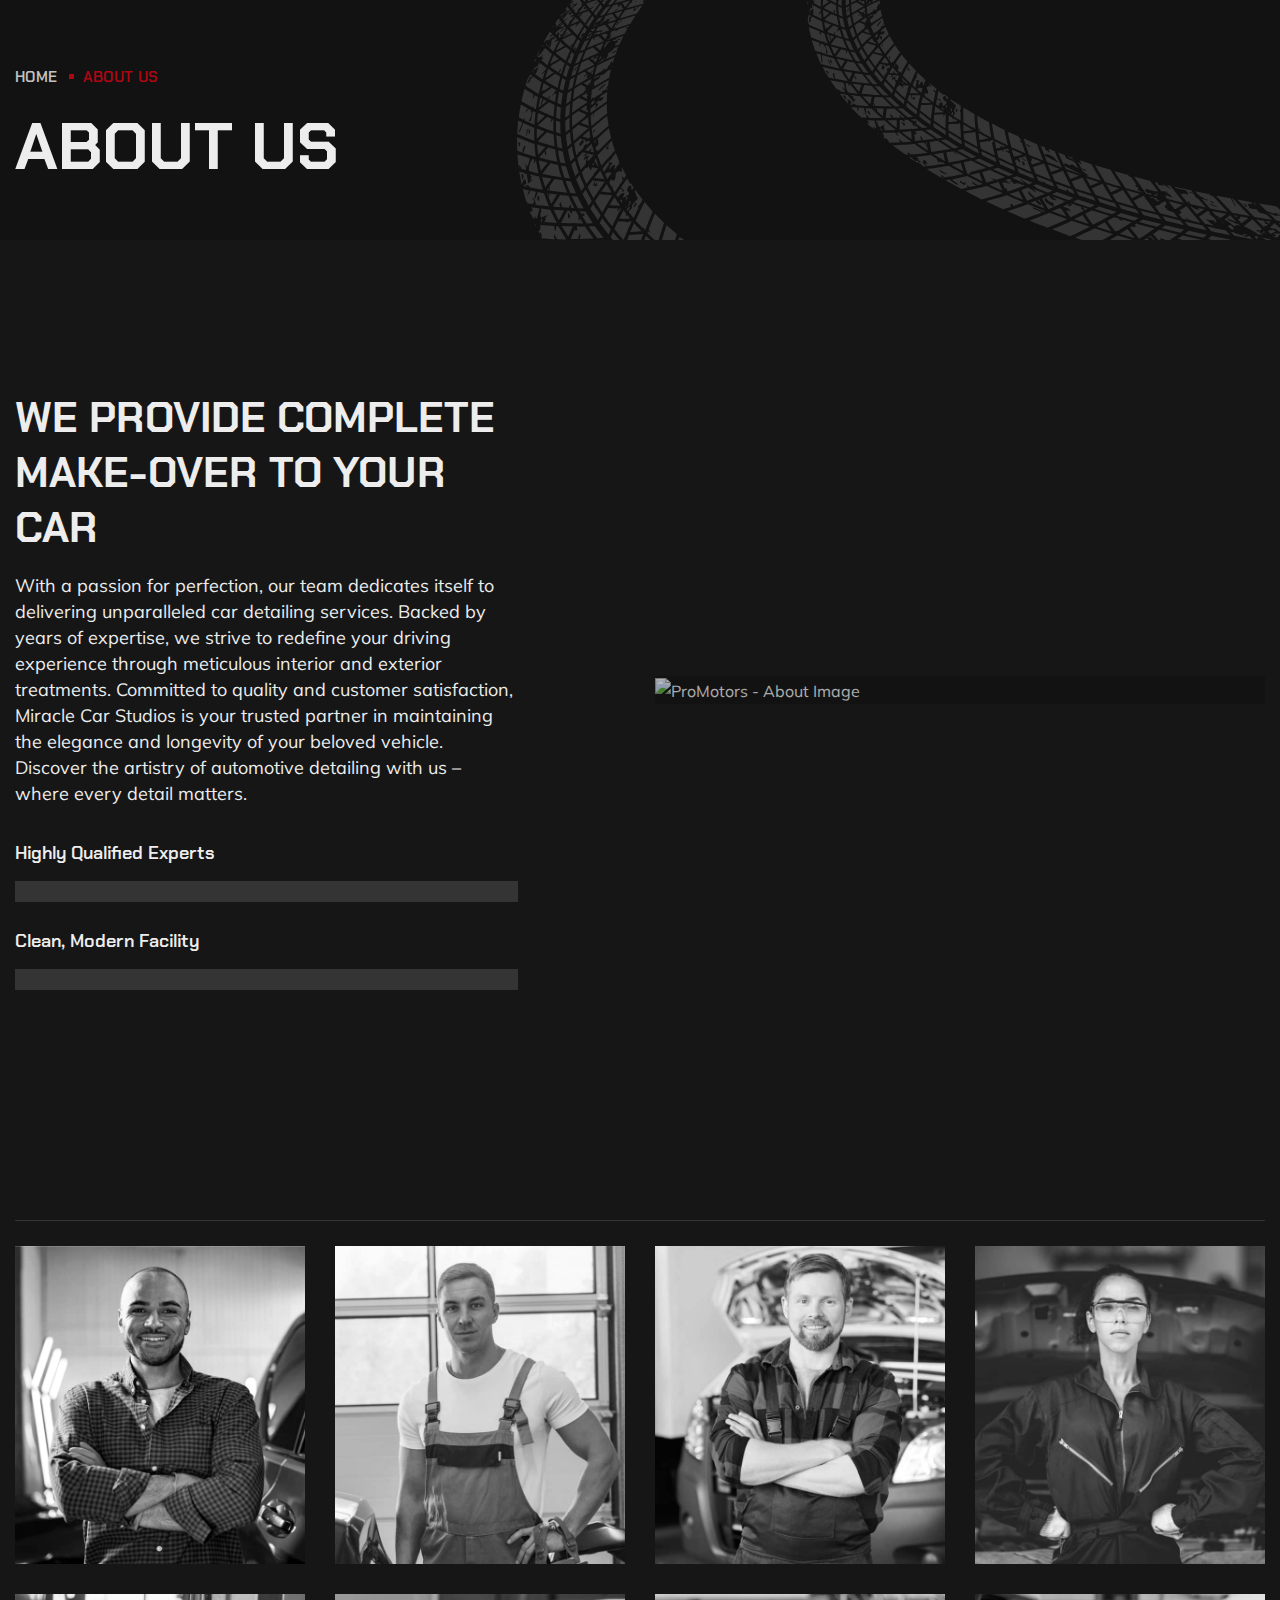
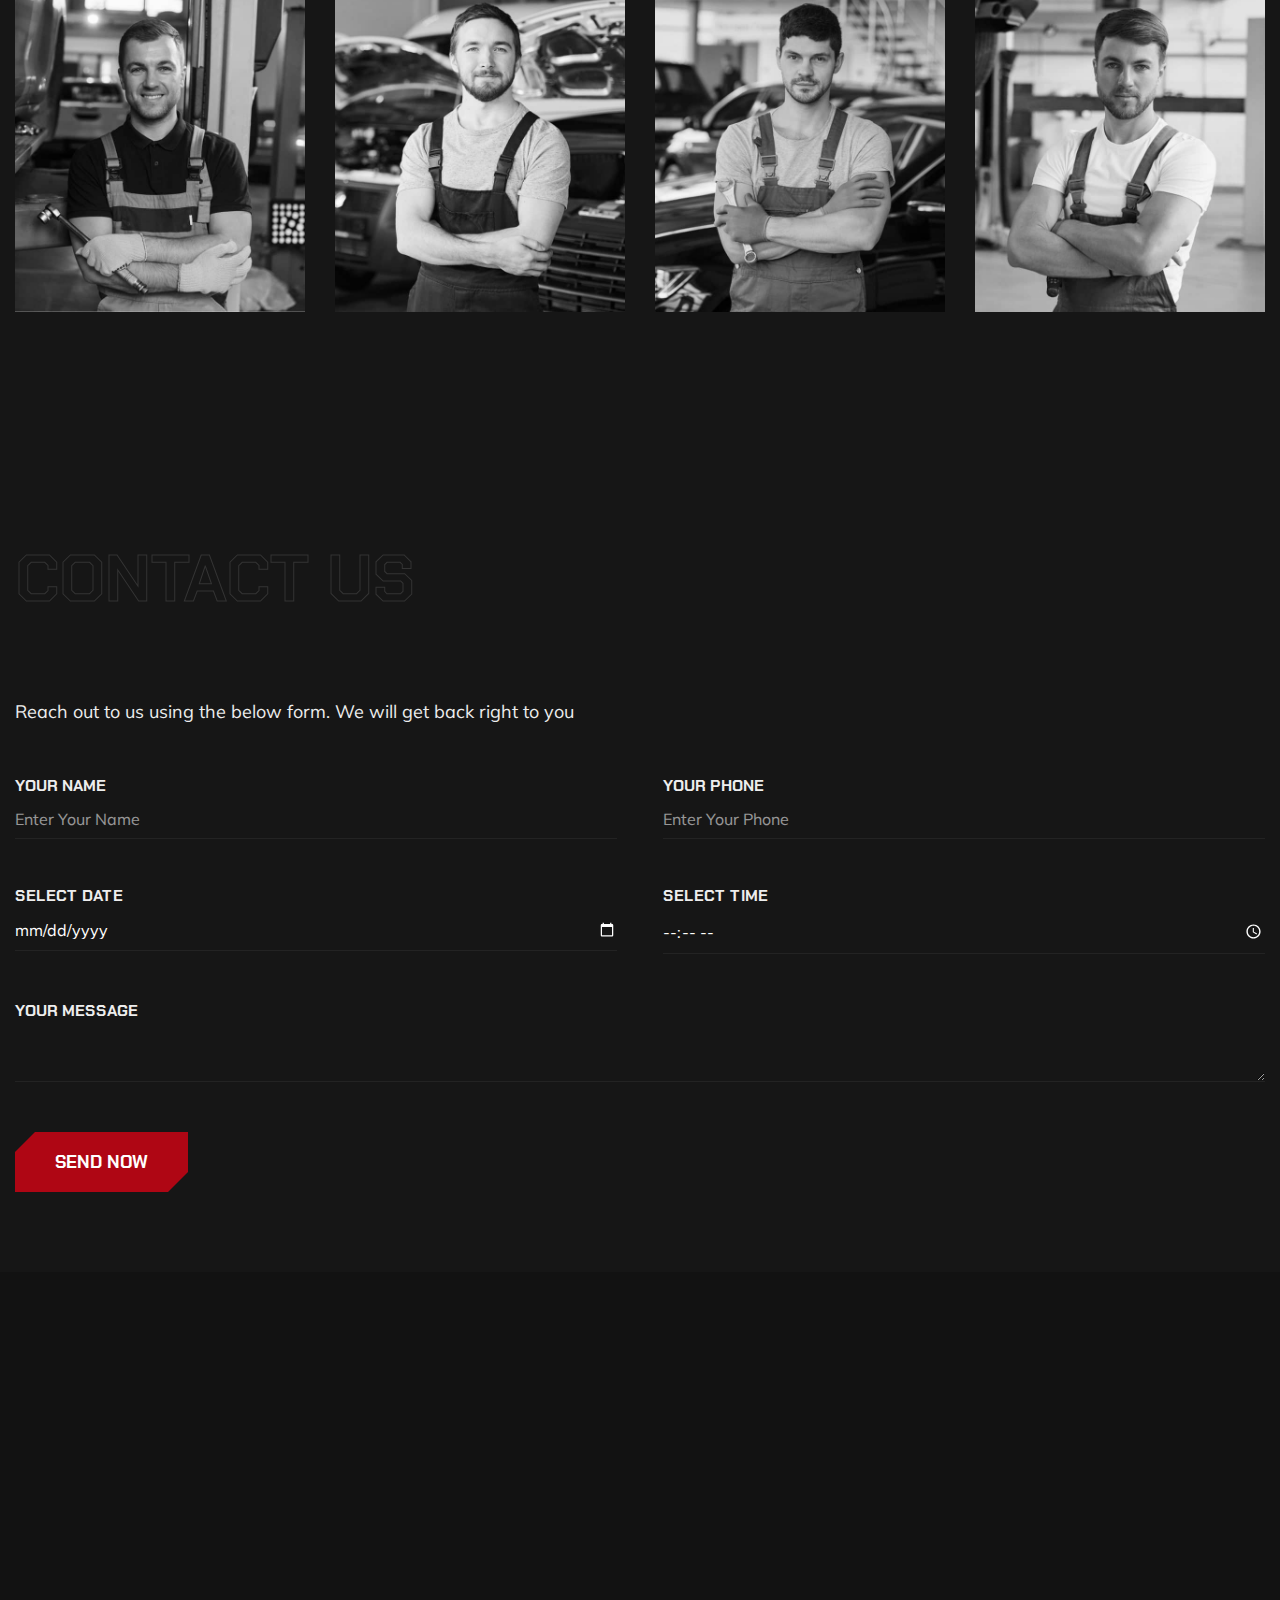
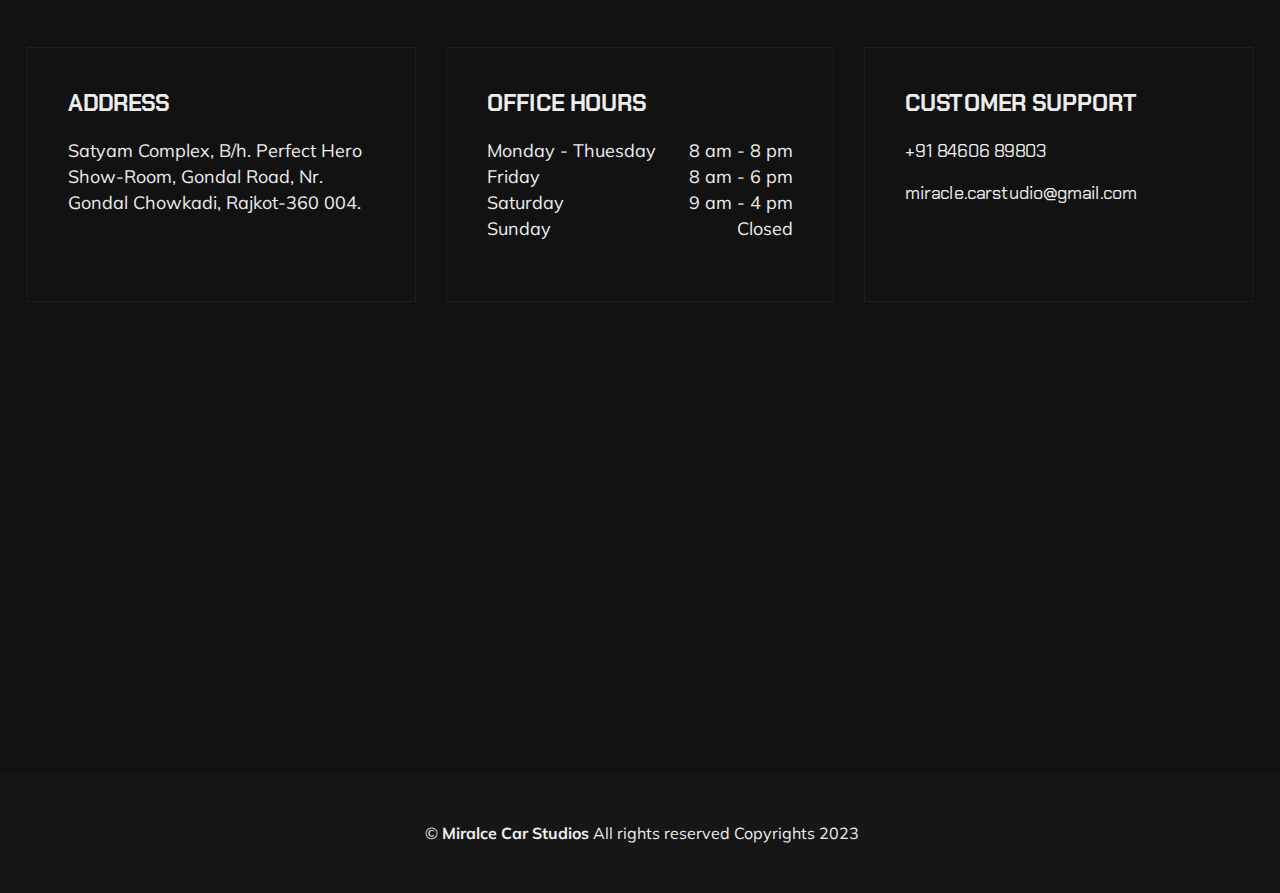
==== commit 572d7f20: "1.0.1" ====
--- a/about.html
+++ b/about.html
@@ -1,9 +1,388 @@
-<!doctype html><html lang="en" data-bs-theme="dark">
+<!doctype html>
+<html lang="en" data-bs-theme="dark">
 <!-- Mirrored from html.merku.love/promotors/about.html by HTTrack Website Copier/3.x [XR&CO'2014], Sat, 09 Dec 2023 07:06:58 GMT -->
-<head><meta charset="utf-8"><meta name="viewport" content="width=device-width,initial-scale=1,shrink-to-fit=no"><meta http-equiv="x-ua-compatible" content="ie=edge"><title>About Us – ProMotors – Car Service & Detailing Template</title><link rel="shortcut icon" href="assets/images/site_logo/favourite_icon.svg"><link rel="stylesheet" type="text/css" href="assets/css/bootstrap.min.css"><link rel="stylesheet" type="text/css" href="assets/css/fontawesome.css"><link rel="stylesheet" type="text/css" href="assets/css/animate.css"><link rel="stylesheet" type="text/css" href="assets/css/cursor.css"><link rel="stylesheet" type="text/css" href="assets/css/slick.css"><link rel="stylesheet" type="text/css" href="assets/css/slick-theme.css"><link rel="stylesheet" type="text/css" href="assets/css/magnific-popup.css"><link rel="stylesheet" type="text/css" href="assets/css/vanilla-calendar.min.css"><link rel="stylesheet" type="text/css" href="assets/css/odometer.css"><link rel="stylesheet" type="text/css" href="assets/css/jquery-ui.css"><link rel="stylesheet" type="text/css" href="assets/css/style.css"></head><body><div class="page_wrapper"><div class="backtotop"><a href="#" class="scroll"><i class="fa-solid fa-arrow-up"></i></a></div><header class="site_header"><div class="header_bottom"><div class="container"><div class="row align-items-center"><div class="col-lg-3 col-5"><div class="site_logo"><a class="site_link" href="index.html"><img class="dark_theme_logo" src="assets/images/site_logo/dark_theme_site_logo.svg" alt="Site Logo – ProMotors – Car Service & Detailing Template"> <img class="light_theme_logo" src="assets/images/site_logo/light_theme_site_logo.svg" alt="Site Logo – ProMotors – Car Service & Detailing Template"></a></div></div><div class="col-lg-6 col-2"><nav class="main_menu navbar navbar-expand-lg"><div class="main_menu_inner collapse navbar-collapse justify-content-center" id="main_menu_dropdown"><ul class="main_menu_list unordered_list_center"><li class="dropdown"><a class="nav-link" href="#" id="home_submenu" role="button" data-bs-toggle="dropdown" aria-expanded="false">10+ Home</a><ul class="dropdown-menu" aria-labelledby="home_submenu"><li><a href="home1_repair_service.html">Repair Service</a></li><li><a href="home2_online_service.html">Online Service</a></li><li><a href="home3_tyres.html">Tyres Production</a></li><li><a href="home4_auto_shop.html">Auto Equipments</a></li><li><a href="home5_hire_expert.html">Hire Expert</a></li><li><a href="home6_rims_wheels.html">Rims & Wheels</a></li><li><a href="home7_master_service.html">Master Service</a></li><li><a href="home8_service_booking.html">Service Booking</a></li><li><a href="home9_wash_service.html">Wash Service</a></li><li><a href="home10_paint_service.html">Paint Service</a></li></ul></li><li class="dropdown"><a class="nav-link" href="#" id="service_submenu" role="button" data-bs-toggle="dropdown" aria-expanded="false">Services</a><ul class="dropdown-menu" aria-labelledby="service_submenu"><li><a href="service.html">Service V.1</a></li><li><a href="service_2.html">Service V.2</a></li><li><a href="service_details.html">Service Details V.1</a></li><li><a href="service_details_2.html">Service Details V.2</a></li></ul></li><li class="dropdown"><a class="nav-link" href="#" id="shop_submenu" role="button" data-bs-toggle="dropdown" aria-expanded="false">Shop</a><ul class="dropdown-menu" aria-labelledby="shop_submenu"><li><a href="shop.html">Our Shop</a></li><li><a href="shop_details.html">Shop Details</a></li><li class="dropdown"><a class="nav-link" href="#" id="deals_submenu" role="button" data-bs-toggle="dropdown" aria-expanded="false">Current Offers</a><ul class="dropdown-menu" aria-labelledby="deals_submenu"><li><a href="deals.html">Our Deals</a></li><li><a href="deals_details.html">Deals Details</a></li></ul></li><li><a href="cart.html">Shopping Cart</a></li></ul></li><li class="dropdown active"><a class="nav-link" href="#" id="pages_submenu" role="button" data-bs-toggle="dropdown" aria-expanded="false">Pages</a><ul class="dropdown-menu" aria-labelledby="pages_submenu"><li class="dropdown active"><a class="nav-link" href="#" id="about_submenu" role="button" data-bs-toggle="dropdown" aria-expanded="false">About</a><ul class="dropdown-menu" aria-labelledby="about_submenu"><li class="active"><a href="about.html">About Us</a></li><li><a href="portfolio.html">Our Portfolio</a></li><li><a href="team.html">Our Team</a></li></ul></li><li><a href="pricing.html">Pricing</a></li><li class="dropdown"><a class="nav-link" href="#" id="blog_submenu" role="button" data-bs-toggle="dropdown" aria-expanded="false">Blogs</a><ul class="dropdown-menu" aria-labelledby="blog_submenu"><li><a href="blog.html">Blog Grid</a></li><li><a href="blog_2.html">Blog Standard</a></li><li><a href="blog_details.html">Blog Details V.1</a></li><li><a href="blog_details_2.html">Blog Details V.2</a></li></ul></li><li><a href="faq.html">F.A.Q.</a></li><li><a href="error.html">404 Error</a></li></ul></li><li><a href="contact.html">Contact</a></li></ul></div></nav></div><div class="col-lg-3 col-5"><ul class="header_btns_group unordered_list_end"><li><button class="mobile_menu_btn" type="button" data-bs-toggle="collapse" data-bs-target="#main_menu_dropdown" aria-expanded="false" aria-label="Toggle navigation"><i class="far fa-bars"></i></button></li><li><div class="mode-switch" data-bs-toggle="mode" data-cursor="-opaque" data-magnetic><input id="theme-mode-btn" type="checkbox"></div></li><li><a class="btn_hotline" href="tel:+8801680636189"><span class="btn_text" data-text="+880 1680 6361 89">+880 1680 6361 89</span></a></li></ul></div></div></div></div></header><main class="page_content"><section class="page_banner" style="background-image: url('assets/images/shapes/tyre_print_3.svg');"><div class="container"><ul class="breadcrumb_nav unordered_list"><li><a href="index.html">Home</a></li><li><a href="about.html">About Us</a></li></ul><h1 class="page_title wow" data-splitting>About Us</h1></div></section><section class="about_section section_space_lg pb-0"><div class="container"><div class="row align-items-center justify-content-lg-between"><div class="col-lg-6 order-lg-last"><div class="image_widget"><img src="assets/images/about/about_image_3.jpg" alt="ProMotors - About Image"></div></div><div class="col-lg-5"><div class="about_content"><div class="section_heading"><h2 class="heading_text wow" data-splitting>We Make Auto Repair More Convenient</h2><p class="heading_description mb-0">Non nisi est sit amet facilisis magna etiam. Nibh praesent tristique magna sit amet purus gravida quis. A erat nam at lectus urna duis convallis convallis</p></div><div class="progress_item"><h4 class="item_title">Highly Qualified Experts</h4><div class="progress"><div class="progress_bar rx_width_90 wow animated" role="progressbar" data-wow-duration="1s" data-wow-delay=".4s" aria-valuenow="0" aria-valuemin="0" aria-valuemax="100"><span class="value_text m-0">90%</span></div></div></div><div class="progress_item mb-0"><h4 class="item_title">Clean, Modern Facility</h4><div class="progress"><div class="progress_bar rx_width_98 wow animated" role="progressbar" data-wow-duration="1s" data-wow-delay=".4s" aria-valuenow="0" aria-valuemin="0" aria-valuemax="100"><span class="value_text m-0">98%</span></div></div></div></div></div></div></div></section><section class="service_section section_space_lg pb-0"><div class="container"><div class="section_heading"><h2 class="heading_text wow mb-0" data-splitting>Our Services</h2></div><div class="row"><div class="col-lg-4 col-md-6 col-sm-6"><a class="service_pill_item" href="service_details.html"><span class="item_icon"><svg width="50" height="53" viewBox="0 0 50 53" fill="none" xmlns="http://www.w3.org/2000/svg"><path fill-rule="evenodd" clip-rule="evenodd" d="M17.989 16.9198C18.4298 16.9198 18.8798 17.0943 19.2104 17.4458L24.5082 22.9241L26 21.3814L19.1257 14.2727C20.6345 11.1347 20.4649 7.26919 18.3882 4.20132C16.353 1.21233 13.0218 -0.260247 9.74147 0.0377745L14.1246 6.49696C14.7256 7.39191 14.5137 8.61029 13.6576 9.23263L8.92011 12.6774C8.05552 13.2989 6.87646 13.0894 6.27549 12.1944L1.88388 5.72649C0.503078 8.82942 0.706511 12.5714 2.73152 15.5603C5.13965 19.1024 9.37784 20.5136 13.1998 19.3829L20.5666 27L22.0661 25.4573L16.7684 19.979C16.0911 19.2768 16.0911 18.147 16.7684 17.4458C17.0998 17.0943 17.5482 16.9198 17.989 16.9198ZM48.2825 37.3754C45.8849 33.8112 41.6359 32.3339 37.7669 33.3778L30.5482 26L29.024 27.5569L33.8719 32.5099C34.5635 33.2185 34.5635 34.3588 33.8719 35.0674C33.5257 35.4212 33.0756 35.5982 32.616 35.5982C32.1659 35.5982 31.7167 35.4212 31.3696 35.0674L26.5234 30.1047L25 31.6704L31.5946 38.4104C29.9769 41.5773 30.0799 45.5236 32.1927 48.6729C34.2354 51.716 37.6284 53.2278 40.9867 52.9722L36.5716 46.3994C35.9665 45.4962 36.1916 44.2763 37.0736 43.6474L41.9475 40.2247C42.8304 39.6055 44.0335 39.8355 44.6472 40.729L49.0528 47.3017C50.4983 44.1967 50.3261 40.4096 48.2825 37.3754Z" fill="#EDEDED"/><path fill-rule="evenodd" clip-rule="evenodd" d="M23.4928 35.7352C23.1839 36.0883 22.681 36.0883 22.3721 35.7352L17.2323 29.8606C16.9226 29.5066 16.9226 28.9337 17.2323 28.5797L17.5078 28.2648C17.8159 27.9117 18.3188 27.9117 18.6285 28.2648L23.7683 34.1403C24.0772 34.4934 24.0772 35.0682 23.7683 35.4213L23.4928 35.7352Z" fill="#EDEDED"/><path fill-rule="evenodd" clip-rule="evenodd" d="M21 36.5822L9.31104 49.9421L7.86996 51.5866C7.42042 52.0577 6.91066 52.4123 6.35085 52.6435C5.92675 52.831 5.49417 52.9368 5.05396 52.9732C4.90977 52.991 4.76558 52.9999 4.6129 52.9999C3.43391 53.0079 2.25407 52.5377 1.35499 51.5946C-0.451663 49.7021 -0.451663 46.6435 1.35499 44.7599L15.664 31L21 36.5822Z" fill="#EDEDED"/><path fill-rule="evenodd" clip-rule="evenodd" d="M45 8.1179L42.7813 11.7545L40.8159 12.6281L23.1857 31L21 28.7233L38.6378 10.3514L39.4765 8.31292L42.9677 6L43.1532 6.19502L40.5787 8.43646C40.1288 8.90417 40.3322 9.91017 40.782 10.3867C41.2471 10.8632 42.2383 11.1447 42.6966 10.6691L44.806 7.91581L45 8.1179Z" fill="#EDEDED"/></svg> </span><span class="item_title">Brake Repair</span></a></div><div class="col-lg-4 col-md-6 col-sm-6"><a class="service_pill_item" href="service_details.html"><span class="item_icon"><svg width="25" height="52" viewBox="0 0 25 52" fill="none" xmlns="http://www.w3.org/2000/svg"><path fill-rule="evenodd" clip-rule="evenodd" d="M14.521 20.2881L11.6342 36.9322H3.06641L7.94341 20.2881H14.521Z" fill="#EDEDED"/><path fill-rule="evenodd" clip-rule="evenodd" d="M0 6.43709H24.1346V0H0V6.43709Z" fill="#EDEDED"/><path fill-rule="evenodd" clip-rule="evenodd" d="M0 10.6744H24.1346V8.19287H0V10.6744Z" fill="#EDEDED"/><path fill-rule="evenodd" clip-rule="evenodd" d="M12.1333 18.1352C11.0407 18.1352 10.144 17.2606 10.1202 16.168V16.1212C10.1202 15.0056 11.0254 14.1081 12.1333 14.1081C13.2489 14.1081 14.155 15.0056 14.155 16.1212C14.155 16.4729 14.0604 16.8084 13.9046 17.0963C13.5538 17.7205 12.898 18.1352 12.1333 18.1352ZM0 12.439V23.799H6.04707L6.98381 20.2956C6.98381 19.8596 7.28782 19.5079 7.68551 19.5079H16.4721C16.8621 19.5079 17.1747 19.8596 17.1747 20.2956L18.2272 23.799H24.1346V12.439H0Z" fill="#EDEDED"/><path fill-rule="evenodd" clip-rule="evenodd" d="M6.75729 49.5814C3.85425 49.5814 1.49027 47.225 1.49027 44.3143C1.49027 41.4036 3.85425 39.0465 6.75729 39.0465C9.66799 39.0465 12.0243 41.4036 12.0243 44.3143C12.0243 47.225 9.66799 49.5814 6.75729 49.5814ZM0 51.2351H13.5222V37.7129H0V51.2351Z" fill="#EDEDED"/><path fill-rule="evenodd" clip-rule="evenodd" d="M6.74684 47.6261C5.13991 47.6261 3.79015 46.4637 3.50062 44.9342H2.07422C2.37057 47.2437 4.3522 49.0312 6.74684 49.0312C9.14319 49.0312 11.1257 47.2437 11.422 44.9342H9.99306C9.70523 46.4637 8.35547 47.6261 6.74684 47.6261ZM6.74684 41.0016C8.35547 41.0016 9.70523 42.1564 9.99306 43.6867H11.422C11.1257 41.3763 9.14319 39.5889 6.74684 39.5889C4.3522 39.5889 2.37057 41.3763 2.07422 43.6867H3.50062C3.79015 42.1564 5.13991 41.0016 6.74684 41.0016Z" fill="#EDEDED"/></svg> </span><span class="item_title">Engine Repair</span></a></div><div class="col-lg-4 col-md-6 col-sm-6"><a class="service_pill_item" href="service_details.html"><span class="item_icon"><svg width="50" height="50" viewBox="0 0 50 50" fill="none" xmlns="http://www.w3.org/2000/svg"><path fill-rule="evenodd" clip-rule="evenodd" d="M38.9933 39.3424L37.4178 40.756C36.992 41.0805 36.4896 41.4552 35.9446 41.8043C35.3144 42.2386 34.6672 42.6125 34.0371 42.9114C31.1843 44.4102 27.9227 45.2106 24.6186 45.2106H24.5675C21.1952 45.2021 17.9933 44.3931 15.0383 42.8092L13.1733 41.6936C12.6283 41.3351 12.2111 41.0294 11.8449 40.7228L11.8278 40.7143L11.6575 40.5951L10.2362 39.2922L10.1417 39.1976C6.1989 35.2642 4.03589 30.0695 4.06229 24.5598C4.06995 23.3591 4.18066 22.2265 4.39355 21.0939C4.51277 20.3181 4.66691 19.6198 4.86192 18.9649C4.98966 18.5221 5.15997 18.0529 5.31326 17.6109L5.40693 17.3554C5.70498 16.5379 6.00304 15.8907 6.34367 15.2946C9.3242 9.36762 15.0638 5.23746 21.6806 4.28284C22.3704 4.17298 23.0857 4.11337 23.784 4.10486C24.014 4.07846 24.2533 4.06994 24.5002 4.06994C24.5002 4.06994 24.7131 4.06228 24.7208 4.06228C25.0529 4.06228 25.3424 4.06994 25.6575 4.11337C26.194 4.12189 26.8582 4.1815 27.7354 4.30072C34.3266 5.30644 40.0415 9.47833 43.0383 15.4649C43.4215 16.2399 43.7025 16.8786 43.9069 17.4823C44.1368 17.9848 44.2994 18.5817 44.4434 19.1352C44.6733 19.8846 44.8351 20.6255 44.9211 21.2897C45.0991 22.3108 45.2013 23.4783 45.2098 24.7046C45.1842 30.2739 42.9786 35.4686 38.9933 39.3424ZM24.7293 0.00024092C11.1551 -0.0593697 0.050491 10.9507 0.000247817 24.5258C-0.0602144 38.117 10.9507 49.2301 24.5419 49.2803C38.1085 49.3323 49.2122 38.3299 49.2803 24.7386C49.3229 11.1559 38.3214 0.0513357 24.7293 0.00024092Z" fill="#EDEDED"/><path fill-rule="evenodd" clip-rule="evenodd" d="M37.4353 37.3763L30.8441 26.5527L42.4937 21.8852C42.6555 22.8134 42.7151 23.768 42.7066 24.7048C42.6981 29.5077 40.8246 34.004 37.4353 37.3763ZM35.8599 38.8155C35.4426 39.122 35.0509 39.4371 34.574 39.7437C34.5655 39.7437 34.5569 39.7607 34.5484 39.7778L27.7358 30.3508C28.2382 30.0783 28.6981 29.7376 29.1068 29.3459L35.8854 38.7806C35.8769 38.7984 35.8769 38.7984 35.8599 38.8155ZM24.5764 42.7242C21.6811 42.7072 18.9134 42.0259 16.4183 40.723L24.5509 31.1342L32.709 40.7997C30.2054 42.0855 27.4471 42.7242 24.5764 42.7242ZM14.5874 39.65L14.5363 39.5989C14.102 39.3349 13.6847 39.0198 13.3441 38.7312L13.2674 38.6707L20.1141 29.2948C20.5144 29.6942 20.9742 30.0357 21.4682 30.2997L14.5874 39.65ZM11.7099 37.2486C8.37086 33.8346 6.53144 29.3459 6.54847 24.56C6.55699 23.6318 6.65066 22.7121 6.79543 21.7668L6.91465 21.8086L18.428 26.5357L11.7099 37.2486ZM7.2638 19.6549C7.39154 19.1695 7.56185 18.6841 7.74069 18.2072C7.7492 18.1979 7.75772 18.1561 7.77475 18.1391L18.8197 21.7839C18.5643 22.2778 18.3854 22.8134 18.2662 23.3678L7.23911 19.723C7.24677 19.706 7.25614 19.6796 7.2638 19.6549ZM21.7918 6.78754L20.8814 19.3398V19.3483H20.8721L8.65188 16.2316C11.3173 11.1902 16.1884 7.67318 21.7918 6.78754ZM20.31 24.1002C19.7905 24.1002 19.3648 23.6829 19.3648 23.1626C19.3648 22.6354 19.7905 22.2182 20.31 22.2182C20.8295 22.2182 21.2553 22.6354 21.2553 23.1626C21.2553 23.6829 20.8295 24.1002 20.31 24.1002ZM21.9459 27.3277C22.4645 27.3277 22.8903 27.7449 22.8903 28.2721C22.8903 28.7924 22.4645 29.2096 21.9459 29.2096C21.4256 29.2096 20.9998 28.7924 20.9998 28.2721C20.9998 27.7449 21.4256 27.3277 21.9459 27.3277ZM24.636 22.0215C26.0837 22.0215 27.2589 23.1975 27.2589 24.6452C27.2589 26.0843 26.0837 27.2595 24.636 27.2595C23.1969 27.2595 22.0217 26.0843 22.0217 24.6452C22.0217 23.1975 23.1969 22.0215 24.636 22.0215ZM24.636 19.0247C25.164 19.0247 25.5813 19.442 25.5813 19.9691C25.5813 20.4895 25.164 20.9067 24.636 20.9067C24.1166 20.9067 23.6908 20.4895 23.6908 19.9691C23.6908 19.442 24.1166 19.0247 24.636 19.0247ZM23.8449 6.59168C23.9122 6.57464 23.9803 6.56613 24.0399 6.56613C24.2188 6.55676 24.3891 6.55676 24.5764 6.55676H24.8319C25.0022 6.55676 25.1981 6.55676 25.5047 6.59168H25.5387L25.4961 18.2072C25.2151 18.1647 24.9256 18.1476 24.636 18.1476C24.3465 18.1476 24.0655 18.1647 23.7845 18.2072L23.8449 6.59168ZM28.2893 28.2721C28.2893 28.7924 27.872 29.2096 27.3441 29.2096C26.8255 29.2096 26.3997 28.7924 26.3997 28.2721C26.3997 27.7449 26.8255 27.3277 27.3441 27.3277C27.872 27.3277 28.2893 27.7449 28.2893 28.2721ZM29.9414 23.1626C29.9414 23.6829 29.5156 24.1002 28.9961 24.1002C28.4767 24.1002 28.0509 23.6829 28.0509 23.1626C28.0509 22.6354 28.4767 22.2182 28.9961 22.2182C29.5156 22.2182 29.9414 22.6354 29.9414 23.1626ZM40.7054 16.3423L28.4426 19.3739L27.6081 6.8216C33.2123 7.73279 38.0569 11.2924 40.7054 16.3423ZM41.591 18.3946C41.7869 18.8629 41.941 19.3824 42.0594 19.8244C42.0594 19.8423 42.0594 19.8423 42.0679 19.8593L31.0059 23.4027C30.9037 22.8483 30.7248 22.3204 30.4864 21.8264L41.5484 18.266C41.5655 18.3179 41.5655 18.3426 41.591 18.3946ZM44.0776 21.3913C43.9925 20.7109 43.8221 20.0126 43.6178 19.3483C43.4815 18.8119 43.3367 18.2754 43.1068 17.7636C42.8769 17.1087 42.5873 16.47 42.2808 15.8475C39.4706 10.2364 34.0545 6.12331 27.6251 5.14314C26.9353 5.05032 26.237 4.97367 25.5557 4.95664C25.2747 4.92173 25.0107 4.91406 24.7297 4.91406C24.4231 4.92173 24.1336 4.91406 23.8526 4.95664C23.1628 4.96516 22.4645 5.02477 21.8003 5.12696C15.3623 6.05433 9.9037 10.1172 7.08497 15.7206C6.72731 16.3423 6.4548 16.9724 6.20784 17.6367C6.02901 18.1476 5.83315 18.6841 5.67986 19.2121C5.484 19.8678 5.34008 20.5491 5.22852 21.2465C5.02415 22.3382 4.92196 23.4274 4.91429 24.56C4.88789 30.0433 7.14458 35.0081 10.7468 38.5941L10.8149 38.6622L12.237 39.9651L12.2966 39.9907C12.7139 40.3483 13.1738 40.6719 13.6166 40.9615L15.439 42.06C18.1555 43.5162 21.2467 44.3507 24.5679 44.3593C27.8465 44.3678 30.9462 43.5758 33.6713 42.1451C34.3015 41.8471 34.9155 41.4809 35.4852 41.0892C35.9621 40.7826 36.4134 40.4505 36.8485 40.1175L38.3976 38.7312C42.0423 35.1877 44.3331 30.2154 44.3586 24.7133C44.3501 23.5884 44.265 22.4736 44.0776 21.3913Z" fill="#EDEDED"/></svg> </span><span class="item_title">Tire Repair</span></a></div><div class="col-lg-4 col-md-6 col-sm-6"><a class="service_pill_item" href="service_details.html"><span class="item_icon"><svg width="36" height="53" viewBox="0 0 36 53" fill="none" xmlns="http://www.w3.org/2000/svg"><path fill-rule="evenodd" clip-rule="evenodd" d="M21.7153 24.3511L20.7189 12.0969L30.2311 24.019L30.7591 24.6824L21.7153 24.3511ZM5.28831 47.2245H29.916V29.2392H5.28831V47.2245ZM35.4002 24.6824L35.2895 24.5461L35.2639 24.5214L20.5146 6.64674L20.1058 6.15283C19.8163 5.89735 19.4331 5.75258 19.0158 5.75258H13.9063V4.50928H5.96106V5.75258H1.70316C0.766422 5.75258 0 6.51049 0 7.45574V51.0217C0 51.9678 0.766422 52.7249 1.70316 52.7249H34.0632C34.9999 52.7249 35.7664 51.9678 35.7664 51.0217V25.7221C35.7664 25.321 35.6301 24.9634 35.4002 24.6824Z" fill="#EDEDED"/><path fill-rule="evenodd" clip-rule="evenodd" d="M20.5149 6.64589L20.1062 6.15198C20.2773 6.28738 20.4136 6.45855 20.5149 6.64589Z" fill="#EDEDED"/><path fill-rule="evenodd" clip-rule="evenodd" d="M5.28809 3.65498H14.5848V0H5.28809V3.65498Z" fill="#EDEDED"/><path fill-rule="evenodd" clip-rule="evenodd" d="M17.0482 43.3239C16.7586 43.7157 16.1881 43.3665 15.8474 43.1792C15.4387 42.9578 14.6467 42.3105 14.7148 41.7485C14.834 40.9565 15.626 41.493 16.0774 41.8669C16.6735 42.4127 17.1759 43.1621 17.0482 43.3239ZM21.4168 38.1625L21.3486 38.0612L17.8912 31.8872L14.2294 38.3933C13.8888 38.9894 13.71 39.6792 13.71 40.4115C13.71 42.7185 15.5834 44.5758 17.8912 44.5758C20.199 44.5758 22.064 42.7185 22.064 40.4115C22.064 39.5846 21.8255 38.8097 21.4168 38.1625Z" fill="#EDEDED"/></svg> </span><span class="item_title">Brake Repair</span></a></div><div class="col-lg-4 col-md-6 col-sm-6"><a class="service_pill_item" href="service_details.html"><span class="item_icon"><svg width="48" height="40" viewBox="0 0 48 40" fill="none" xmlns="http://www.w3.org/2000/svg"><path fill-rule="evenodd" clip-rule="evenodd" d="M32.9904 23.2013H41.7957V20.8595H32.9904V23.2013ZM21.0606 29.1368L24.0573 23.2183H21.0606L27.2933 16.031L24.9856 21.4556L27.8128 21.3874L21.0606 29.1368ZM15.4053 23.2013H12.1778V26.4288H9.83594V23.2013H6.59994V20.8595H9.83594V17.632H12.1778V20.8595H15.4053V23.2013ZM2.19727 39.9178H46.1218V11.7476H2.19727V39.9178Z" fill="#EDEDED"/><path fill-rule="evenodd" clip-rule="evenodd" d="M0 10.0019H47.8171V6.63818H0V10.0019Z" fill="#EDEDED"/><path fill-rule="evenodd" clip-rule="evenodd" d="M11.0021 2.55474V5.46714H5.89258V2.55474C5.89258 1.14112 7.0337 0 8.44732 0C9.15413 0 9.7843 0.281021 10.2527 0.749391C10.7125 1.20924 11.0021 1.84793 11.0021 2.55474" fill="#EDEDED"/><path fill-rule="evenodd" clip-rule="evenodd" d="M41.796 2.55474V5.46714H36.6865V2.55474C36.6865 1.14112 37.8276 0 39.2413 0C39.9481 0 40.5868 0.281021 41.0466 0.749391C41.515 1.20924 41.796 1.84793 41.796 2.55474" fill="#EDEDED"/></svg> </span><span class="item_title">Batteries</span></a></div><div class="col-lg-4 col-md-6 col-sm-6"><a class="service_pill_item" href="service_details.html"><span class="item_icon"><svg width="49" height="52" viewBox="0 0 49 52" fill="none" xmlns="http://www.w3.org/2000/svg"><path fill-rule="evenodd" clip-rule="evenodd" d="M46.4031 9.24734H46.599V9.16734L46.4031 9.24734ZM46.2924 8.27734C46.4031 8.27734 46.5053 8.29734 46.599 8.31734V8.27734H46.2924ZM29.2266 9.15734V9.24734H29.448L29.2266 9.15734Z" fill="#EDEDED"/><path fill-rule="evenodd" clip-rule="evenodd" d="M46.6241 14.3065L40.8674 16.3333V12.2713L46.6241 10.2445V14.3065ZM46.6241 19.5778L40.8674 21.6046V17.5511L46.6241 15.5243V19.5778ZM46.6241 24.8576L40.8674 26.8844V22.8308L46.6241 20.7956V24.8576ZM46.6241 30.1289L40.8674 32.1557V28.1021L46.6241 26.0754V30.1289ZM46.6241 35.4087L40.8674 37.4354V33.3819L46.6241 31.3552V35.4087ZM46.6241 40.68L40.8674 42.7152V38.6532L46.6241 36.6264V40.68ZM46.6241 45.9598L40.8674 47.9865V43.933L46.6241 41.9062V45.9598ZM46.6241 50.0729H40.8674V49.2128L46.6241 47.1775V50.0729ZM38.3978 50.0729H39.7348V9.10338H38.3978V50.0729ZM36.124 50.0729H37.4525V9.10338H36.124V50.0729ZM29.2261 50.0729V47.1775L34.9829 49.2128V50.0729H29.2261ZM29.2261 41.9062L34.9829 43.933V47.9865L29.2261 45.9598V41.9062ZM29.2261 36.6264L34.9829 38.6532V42.7152L29.2261 40.68V36.6264ZM29.2261 31.3552L34.9829 33.3819V37.4354L29.2261 35.4087V31.3552ZM29.2261 26.0754L34.9829 28.1021V32.1557L29.2261 30.1289V26.0754ZM29.2261 20.7956L34.9829 22.8308V26.8844L29.2261 24.8576V20.7956ZM29.2261 15.5243L34.9829 17.5511V21.6046L29.2261 19.5778V15.5243ZM29.2261 10.2445L34.9829 12.2713V16.3333L29.2261 14.3065V10.2445ZM29.2261 9.02673L29.4476 9.10338H34.9829V11.0535L29.4476 9.10338H29.2261V9.02673ZM40.8674 9.10338H46.4027L46.5986 9.03525V9.10338H46.4027L40.8674 11.0535V9.10338ZM47.1351 8.31992C47.0244 8.29438 46.9137 8.27734 46.8029 8.27734H46.5986V8.31141C46.5049 8.29438 46.4027 8.27734 46.292 8.27734H29.1154C28.2809 8.27734 27.5996 8.95861 27.5996 9.80167V49.5449C27.5996 50.388 28.2809 51.0607 29.1154 51.0607H46.8029C46.9137 51.0607 47.0244 51.0522 47.1351 51.0267C47.8078 50.8734 48.3188 50.2773 48.3188 49.5449V9.80167C48.3188 9.06931 47.8078 8.46469 47.1351 8.31992Z" fill="#EDEDED"/><path fill-rule="evenodd" clip-rule="evenodd" d="M38.3984 51.0692H39.7354V51.0607H38.3984V51.0692Z" fill="#EDEDED"/><path fill-rule="evenodd" clip-rule="evenodd" d="M36.125 51.0692H37.4535V51.0607H36.125V51.0692Z" fill="#EDEDED"/><path fill-rule="evenodd" clip-rule="evenodd" d="M25.2832 42.4213H26.6883V16.9199H25.2832V42.4213Z" fill="#EDEDED"/><path fill-rule="evenodd" clip-rule="evenodd" d="M24.4321 26.3052V33.0412H0V26.3052H10.6704C10.8067 26.7906 11.0451 27.2419 11.3602 27.6166C11.9393 28.3064 12.7483 28.6981 13.5914 28.6981C14.9539 28.6981 16.1036 27.6933 16.5123 26.3052H24.4321" fill="#EDEDED"/><path fill-rule="evenodd" clip-rule="evenodd" d="M15.798 2.22262H11.3867C11.5656 0.962286 12.4853 0 13.5923 0C14.2055 0 14.7675 0.298053 15.1678 0.774938C15.4999 1.15815 15.7213 1.66058 15.798 2.22262" fill="#EDEDED"/><path fill-rule="evenodd" clip-rule="evenodd" d="M15.8217 24.7212V25.1981C15.8217 26.6628 14.8253 27.8465 13.5905 27.8465C12.9774 27.8465 12.4153 27.5484 12.0151 27.0716C11.6149 26.5947 11.3594 25.9304 11.3594 25.1981V24.7212H15.8217" fill="#EDEDED"/><path fill-rule="evenodd" clip-rule="evenodd" d="M17.3039 7.63869H15.175L17.4657 8.46472C17.5254 8.49027 17.585 8.51582 17.6446 8.54988C17.6531 8.5584 17.6531 8.5584 17.6616 8.5584C17.9937 8.69465 18.2322 9.02676 18.2322 9.41849C18.2322 9.92944 17.8149 10.3467 17.3039 10.3467H15.175L17.4657 11.1727C17.5254 11.1983 17.585 11.2238 17.6446 11.2579C17.6531 11.2664 17.6531 11.2664 17.6616 11.2664C17.9937 11.4027 18.2322 11.7348 18.2322 12.118C18.2322 12.6375 17.8149 13.0547 17.3039 13.0547H15.2005L17.4657 13.8723C17.5339 13.8978 17.602 13.9319 17.6616 13.9744C17.9937 14.1107 18.2322 14.4428 18.2322 14.826C18.2322 15.337 17.8149 15.7542 17.3039 15.7542H15.175L17.4657 16.5803C17.5254 16.6058 17.585 16.6314 17.6361 16.6654C17.9852 16.7932 18.2322 17.1338 18.2322 17.5341C18.2322 18.045 17.8149 18.4623 17.3039 18.4623H15.175L17.4657 19.2883C17.5254 19.3139 17.585 19.3394 17.6446 19.3735C17.6531 19.382 17.6531 19.382 17.6616 19.382C17.9937 19.5182 18.2322 19.8503 18.2322 20.2336C18.2322 20.7445 17.8149 21.1618 17.3039 21.1618H15.175L17.4657 21.9878C17.5254 22.0134 17.585 22.0389 17.6446 22.073C17.6531 22.0815 17.6531 22.0815 17.6616 22.0815C17.9937 22.2177 18.2322 22.5499 18.2322 22.9416C18.2322 23.4525 17.8149 23.8698 17.3039 23.8698H9.57151C9.05204 23.8698 8.63477 23.4525 8.63477 22.9416C8.63477 22.4221 9.05204 22.0048 9.57151 22.0048H12.0156L9.6737 21.1618H9.57151C9.05204 21.1618 8.63477 20.7445 8.63477 20.2336C8.63477 19.7226 9.05204 19.3053 9.57151 19.3053H12.0326L9.69925 18.4623H9.57151C9.05204 18.4623 8.63477 18.045 8.63477 17.5341C8.63477 17.0146 9.05204 16.5973 9.57151 16.5973H12.0156L9.6737 15.7542H9.57151C9.05204 15.7542 8.63477 15.337 8.63477 14.826C8.63477 14.3151 9.05204 13.8978 9.57151 13.8978H12.0326L9.69925 13.0547H9.57151C9.05204 13.0547 8.63477 12.6375 8.63477 12.118C8.63477 11.6071 9.05204 11.1898 9.57151 11.1898H12.0326L9.69925 10.3467H9.57151C9.05204 10.3467 8.63477 9.92944 8.63477 9.41849C8.63477 8.89903 9.05204 8.48175 9.57151 8.48175H12.0156L9.6737 7.63869H9.57151C9.05204 7.63869 8.63477 7.22141 8.63477 6.71047C8.63477 6.19952 9.05204 5.78224 9.57151 5.78224H12.0326L9.69925 4.93918H9.57151C9.05204 4.93918 8.63477 4.52191 8.63477 4.00244C8.63477 3.49149 9.05204 3.07422 9.57151 3.07422H17.3039C17.8149 3.07422 18.2322 3.49149 18.2322 4.00244C18.2322 4.52191 17.8149 4.93918 17.3039 4.93918H15.175L17.4657 5.76521C17.5254 5.79076 17.585 5.81631 17.6446 5.85037C17.6531 5.85889 17.6531 5.85889 17.6616 5.85889C17.9937 5.99514 18.2322 6.32726 18.2322 6.71047C18.2322 7.22141 17.8149 7.63869 17.3039 7.63869" fill="#EDEDED"/><path fill-rule="evenodd" clip-rule="evenodd" d="M29.4486 9.10327H29.2272V9.02663L29.4486 9.10327" fill="#EDEDED"/><path fill-rule="evenodd" clip-rule="evenodd" d="M46.5986 8.27741V8.31147C46.5049 8.29444 46.4027 8.27741 46.292 8.27741H46.5986" fill="#EDEDED"/><path fill-rule="evenodd" clip-rule="evenodd" d="M46.5999 9.03528V9.10341H46.404L46.5999 9.03528" fill="#EDEDED"/></svg> </span><span class="item_title">Clutch Replacement</span></a></div><div class="col-lg-4 col-md-6 col-sm-6"><a class="service_pill_item" href="service_details.html"><span class="item_icon"><svg width="49" height="49" viewBox="0 0 49 49" fill="none" xmlns="http://www.w3.org/2000/svg"><path fill-rule="evenodd" clip-rule="evenodd" d="M24.4576 31.3052H24.4661V33.1446H23.4102L24.4576 31.3052Z" fill="#EDEDED"/><path fill-rule="evenodd" clip-rule="evenodd" d="M34.2419 16.9467C34.1652 17.117 34.0545 17.2617 33.9183 17.381C33.782 17.4917 33.6202 17.5853 33.4244 17.645C33.237 17.7046 33.0241 17.7386 32.7857 17.7386C32.6664 17.7386 32.5472 17.7301 32.4365 17.7139C32.3258 17.6961 32.2236 17.6799 32.1385 17.6535C32.0448 17.6364 31.9767 17.6109 31.9171 17.5853C31.8574 17.5598 31.8234 17.5428 31.8064 17.5257C31.7893 17.5087 31.7723 17.4917 31.7638 17.4746C31.7553 17.4576 31.7553 17.4321 31.7467 17.4065C31.7382 17.381 31.7382 17.3469 31.7382 17.3128C31.7382 17.2703 31.7297 17.2277 31.7297 17.1774C31.7297 17.117 31.7382 17.0659 31.7382 17.0233C31.7467 16.9892 31.7467 16.9552 31.7638 16.9305C31.7723 16.9041 31.7808 16.887 31.7893 16.8785C31.8064 16.87 31.8149 16.8624 31.8319 16.8624C31.8574 16.8624 31.8915 16.87 31.9341 16.8964C31.9682 16.9211 32.0278 16.9467 32.0959 16.9722C32.164 17.0063 32.2492 17.0318 32.3514 17.0574C32.445 17.0752 32.5643 17.0914 32.7005 17.0914C32.8197 17.0914 32.9304 17.0752 33.0326 17.0488C33.1263 17.0233 33.2115 16.9892 33.2796 16.9305C33.3477 16.8785 33.3988 16.8104 33.4329 16.7252C33.4754 16.6495 33.4925 16.5464 33.4925 16.4366C33.4925 16.3335 33.4754 16.2484 33.4414 16.1632C33.4158 16.0866 33.3647 16.027 33.2966 15.9673C33.237 15.9162 33.1518 15.8822 33.0411 15.8481C32.939 15.8226 32.8112 15.8141 32.6579 15.8141C32.5387 15.8141 32.428 15.8141 32.3343 15.8319C32.2321 15.8396 32.147 15.8481 32.0618 15.8481C32.0022 15.8481 31.9511 15.8319 31.9341 15.8055C31.9 15.7715 31.8915 15.7204 31.8915 15.6352V13.898C31.8915 13.8214 31.9085 13.7617 31.9426 13.7277C31.9682 13.6851 32.0192 13.6689 32.0959 13.6689H33.9864C34.0034 13.6689 34.0205 13.6766 34.0375 13.6851C34.0545 13.703 34.0716 13.7192 34.0801 13.7447C34.0886 13.7788 34.0971 13.8128 34.1056 13.8554C34.1056 13.898 34.1141 13.9499 34.1141 14.0172C34.1141 14.1364 34.0971 14.2301 34.0801 14.2812C34.0545 14.3417 34.029 14.3664 33.9864 14.3664H32.5643V15.218C32.6324 15.2094 32.709 15.2094 32.7772 15.2094C32.8538 15.2009 32.9219 15.2009 33.0071 15.2009C33.22 15.2009 33.4073 15.2273 33.5776 15.2776C33.748 15.3287 33.8842 15.4062 34.0034 15.499C34.1141 15.6012 34.1993 15.7204 34.2589 15.866C34.3185 16.0108 34.3526 16.1802 34.3526 16.3676C34.3526 16.589 34.3185 16.7763 34.2419 16.9467ZM25.147 17.415C25.0107 17.5172 24.8489 17.6032 24.6616 17.6535C24.4742 17.7139 24.2613 17.7386 24.0399 17.7386C23.9037 17.7386 23.7759 17.7301 23.6567 17.7046C23.5375 17.6875 23.4353 17.662 23.3416 17.6364C23.248 17.6109 23.1713 17.5768 23.1117 17.5428C23.0521 17.5172 23.0095 17.4917 22.9925 17.4746C22.9755 17.4576 22.9584 17.4406 22.9499 17.4235C22.9414 17.398 22.9329 17.3724 22.9329 17.3469C22.9244 17.3222 22.9159 17.2881 22.9159 17.2447C22.9073 17.2021 22.9073 17.151 22.9073 17.0914C22.9073 16.9892 22.9159 16.9211 22.9329 16.887C22.9499 16.8445 22.9755 16.8283 23.0095 16.8283C23.0266 16.8283 23.0606 16.8445 23.1117 16.87C23.1628 16.8964 23.2309 16.9305 23.3076 16.9552C23.3842 16.9892 23.4779 17.0233 23.5801 17.0488C23.6908 17.0752 23.81 17.0914 23.9377 17.0914C24.057 17.0914 24.1506 17.0752 24.2358 17.0488C24.3295 17.0233 24.3976 16.9807 24.4572 16.9381C24.5168 16.887 24.5679 16.8283 24.5935 16.7593C24.6275 16.6912 24.6446 16.6154 24.6446 16.5294C24.6446 16.4366 24.619 16.3506 24.5849 16.2824C24.5509 16.2058 24.4998 16.1462 24.4231 16.0866C24.355 16.0355 24.2699 15.9929 24.1592 15.9673C24.0485 15.9418 23.9207 15.9248 23.7759 15.9248H23.4268C23.4013 15.9248 23.3842 15.9248 23.3587 15.9162C23.3416 15.9077 23.3246 15.8907 23.3161 15.8737C23.3076 15.8481 23.2991 15.8141 23.2905 15.7715C23.282 15.7374 23.282 15.6872 23.282 15.619C23.282 15.5586 23.282 15.5075 23.2905 15.4743C23.2991 15.4308 23.3076 15.4062 23.3161 15.3883C23.3246 15.3627 23.3416 15.3457 23.3587 15.3457C23.3757 15.338 23.3927 15.3287 23.4183 15.3287H23.7674C23.8867 15.3287 23.9974 15.3116 24.091 15.2861C24.1847 15.2614 24.2613 15.218 24.321 15.1669C24.3806 15.1158 24.4317 15.0562 24.4657 14.9804C24.4998 14.9122 24.5168 14.8262 24.5168 14.7411C24.5168 14.6729 24.4998 14.6048 24.4828 14.5452C24.4572 14.4864 24.4231 14.4345 24.3806 14.3919C24.338 14.3417 24.2784 14.3076 24.2103 14.2812C24.1421 14.2557 24.057 14.2472 23.9633 14.2472C23.8526 14.2472 23.7504 14.2642 23.6567 14.2897C23.5631 14.3238 23.4779 14.3579 23.4013 14.4004C23.3331 14.4345 23.265 14.4686 23.2139 14.5026C23.1628 14.5367 23.1202 14.5546 23.0947 14.5546C23.0777 14.5546 23.0691 14.5546 23.0521 14.5452C23.0436 14.5367 23.0351 14.5205 23.0266 14.5026C23.018 14.4771 23.0095 14.4515 23.001 14.4098V14.1364C23.001 14.1024 23.0095 14.0683 23.0095 14.0513C23.018 14.0257 23.0266 14.0087 23.0351 13.9917C23.0436 13.9746 23.0606 13.9576 23.0777 13.9321C23.1032 13.9159 23.1458 13.8895 23.2054 13.8478C23.2735 13.8043 23.3502 13.7711 23.4523 13.7371C23.546 13.6936 23.6567 13.6689 23.7845 13.6425C23.9122 13.6085 24.0485 13.5999 24.1932 13.5999C24.3891 13.5999 24.5594 13.6255 24.7127 13.6689C24.8575 13.7107 24.9852 13.7788 25.0874 13.8639C25.1896 13.9499 25.2662 14.0513 25.3173 14.179C25.3684 14.3076 25.394 14.443 25.394 14.5963C25.394 14.724 25.3854 14.8356 25.3514 14.9369C25.3173 15.0485 25.2747 15.1413 25.2151 15.218C25.1555 15.3031 25.0789 15.3721 24.9937 15.4308C24.9 15.4905 24.7978 15.533 24.6786 15.5586V15.5671C24.8234 15.585 24.9426 15.619 25.0618 15.6778C25.1725 15.7289 25.2662 15.7979 25.3429 15.8822C25.4195 15.9673 25.4791 16.061 25.5217 16.1632C25.5558 16.2654 25.5813 16.3761 25.5813 16.4953C25.5813 16.6997 25.5387 16.87 25.4621 17.0233C25.3854 17.1851 25.2832 17.3128 25.147 17.415ZM25.5983 33.1446C25.6324 33.1446 25.6665 33.1693 25.6835 33.2212C25.709 33.2629 25.7261 33.3481 25.7261 33.4682C25.7261 33.5704 25.709 33.6547 25.692 33.7058C25.6665 33.7654 25.6409 33.7909 25.5983 33.7909H25.2492V34.5148C25.2492 34.5326 25.2407 34.5488 25.2236 34.5667C25.2151 34.5829 25.1896 34.5914 25.164 34.6084C25.13 34.6169 25.0959 34.6255 25.0448 34.6255C24.9937 34.6348 24.9256 34.6348 24.8489 34.6348C24.7808 34.6348 24.7127 34.6348 24.6616 34.6255C24.6105 34.6255 24.5764 34.6169 24.5424 34.6084C24.5168 34.5914 24.4913 34.5829 24.4828 34.5667C24.4742 34.5488 24.4657 34.5326 24.4657 34.5148V33.7909H22.9329C22.9073 33.7909 22.8818 33.7833 22.8562 33.7833C22.8392 33.7739 22.8137 33.7569 22.8051 33.7313C22.7881 33.7058 22.7796 33.6632 22.7711 33.6206C22.7626 33.5704 22.7541 33.5022 22.7541 33.4247C22.7541 33.3575 22.7626 33.3055 22.7626 33.2553C22.7626 33.2033 22.7711 33.1607 22.7796 33.1267C22.7881 33.0841 22.7966 33.05 22.8051 33.0083C22.8222 32.9734 22.8392 32.9393 22.8562 32.8976L24.0995 30.7082C24.1081 30.6912 24.1251 30.6741 24.1506 30.6665C24.1762 30.6486 24.2103 30.6401 24.2528 30.6316C24.3039 30.623 24.355 30.6145 24.4231 30.606H24.9426C25.0193 30.6145 25.0703 30.623 25.1214 30.6316C25.164 30.6486 25.1981 30.6571 25.2151 30.6741C25.2321 30.6912 25.2492 30.7082 25.2492 30.7346V33.1446H25.5983ZM14.4426 17.6705C14.4256 17.6705 14.4086 17.662 14.4 17.6535C14.383 17.645 14.366 17.6279 14.3575 17.6032C14.349 17.5768 14.3404 17.5428 14.3319 17.5087C14.3234 17.467 14.3234 17.415 14.3234 17.3563C14.3234 17.2958 14.3234 17.2447 14.3319 17.2106C14.3319 17.1681 14.3404 17.134 14.3575 17.1093C14.366 17.0829 14.3745 17.0659 14.3915 17.0574C14.4086 17.0488 14.4256 17.0412 14.4426 17.0412H15.1835V14.443L14.5448 14.7922C14.4937 14.8177 14.4597 14.8356 14.4256 14.8356C14.4 14.8433 14.3745 14.8356 14.3575 14.8177C14.3404 14.8015 14.3319 14.7675 14.3234 14.724C14.3149 14.6815 14.3149 14.6227 14.3149 14.5452V14.426C14.3149 14.3919 14.3234 14.3664 14.3319 14.3417C14.3404 14.3153 14.349 14.2982 14.366 14.2812C14.383 14.2735 14.4 14.2557 14.4256 14.2386L15.2857 13.6851C15.2942 13.6766 15.3027 13.6689 15.3198 13.6596C15.3368 13.6596 15.3538 13.651 15.3794 13.651C15.4049 13.651 15.439 13.6425 15.4816 13.6425H15.6348C15.7115 13.6425 15.7796 13.6425 15.8222 13.651C15.8733 13.651 15.9073 13.6596 15.9329 13.6596C15.9584 13.6689 15.9755 13.6766 15.984 13.6936C15.9925 13.703 15.9925 13.7192 15.9925 13.7371V17.0412H16.6482C16.6653 17.0412 16.6823 17.0488 16.6993 17.0574C16.7163 17.0659 16.7249 17.0829 16.7419 17.1093C16.7504 17.134 16.7589 17.1681 16.7674 17.2106V17.3563C16.7674 17.415 16.7674 17.467 16.7589 17.5087C16.7589 17.5428 16.7504 17.5768 16.7334 17.6032C16.7249 17.6279 16.7078 17.645 16.6993 17.6535C16.6823 17.662 16.6653 17.6705 16.6482 17.6705H14.4426ZM16.5716 31.1851C16.6227 31.3128 16.6482 31.4491 16.6482 31.5938C16.6482 31.7309 16.6312 31.8578 16.6142 31.9779C16.5886 32.1048 16.5375 32.241 16.4524 32.3858C16.3757 32.5306 16.265 32.6924 16.1288 32.8712C15.984 33.0424 15.7966 33.2459 15.5582 33.4843L15.0898 33.9621H16.6653C16.6908 33.9621 16.7078 33.9621 16.7249 33.9783C16.7419 33.9868 16.7589 34.0123 16.7674 34.0379C16.7845 34.0634 16.793 34.0975 16.8015 34.1409C16.8015 34.1826 16.81 34.2252 16.81 34.2857C16.81 34.3444 16.8015 34.3955 16.8015 34.4381C16.793 34.4807 16.7845 34.5148 16.776 34.5403C16.7674 34.5667 16.7504 34.5914 16.7334 34.6008C16.7163 34.6084 16.6993 34.6169 16.6823 34.6169H14.383C14.3404 34.6169 14.2979 34.6169 14.2638 34.6084C14.2297 34.6008 14.2042 34.5829 14.1872 34.5573C14.1616 34.5326 14.1531 34.4986 14.1446 34.4551C14.1361 34.4041 14.1275 34.3538 14.1275 34.2763C14.1275 34.209 14.1275 34.1486 14.1361 34.1069C14.1446 34.0549 14.1531 34.0123 14.1701 33.9697C14.1872 33.9357 14.2042 33.9016 14.2297 33.8599C14.2638 33.825 14.2893 33.7833 14.3319 33.7398L15.0302 32.9989C15.1665 32.8542 15.2772 32.7264 15.3623 32.6072C15.4475 32.488 15.5071 32.3773 15.5582 32.2836C15.6008 32.1908 15.6348 32.0963 15.6519 32.012C15.6689 31.9345 15.6774 31.8493 15.6774 31.7812C15.6774 31.7131 15.6689 31.6449 15.6519 31.5862C15.6263 31.5257 15.5923 31.4746 15.5497 31.4235C15.5071 31.3809 15.456 31.3469 15.3964 31.3213C15.3283 31.2958 15.2516 31.2788 15.1665 31.2788C15.0473 31.2788 14.9365 31.2958 14.8429 31.3298C14.7492 31.3554 14.6726 31.3895 14.5959 31.432C14.5278 31.4661 14.4682 31.5002 14.4171 31.5342C14.3745 31.5683 14.3319 31.5862 14.3064 31.5862C14.2893 31.5862 14.2723 31.5768 14.2638 31.5683C14.2468 31.5521 14.2382 31.5342 14.2297 31.5002C14.2212 31.4746 14.2127 31.4414 14.2127 31.3895C14.2042 31.3392 14.2042 31.2788 14.2042 31.2106V31.0923C14.2127 31.0573 14.2127 31.0318 14.2212 31.0063C14.2297 30.9816 14.2382 30.9637 14.2468 30.9475C14.2553 30.9296 14.2723 30.9041 14.2979 30.887C14.3234 30.8615 14.3745 30.8274 14.4426 30.7848C14.5108 30.7508 14.5959 30.7167 14.6981 30.6741C14.8003 30.6401 14.911 30.6145 15.0302 30.5898C15.1494 30.5634 15.2772 30.5464 15.4049 30.5464C15.6178 30.5464 15.7966 30.5719 15.9499 30.6316C16.1117 30.6826 16.2395 30.7508 16.3417 30.8444C16.4438 30.9381 16.5205 31.0488 16.5716 31.1851ZM32.9986 12.2715C31.0655 12.2715 29.5071 13.8299 29.5071 15.7638C29.5071 17.3299 30.546 18.6583 31.9681 19.0935V23.2151H25.2832V19.0935C26.7054 18.6498 27.7358 17.3299 27.7358 15.7638C27.7358 13.8299 26.1774 12.2715 24.2528 12.2715C22.3197 12.2715 20.7614 13.8299 20.7614 15.7638C20.7614 17.3299 21.7918 18.6583 23.2139 19.0935V23.2151H16.5375V19.0935C17.9511 18.6583 18.9901 17.3299 18.9901 15.7638C18.9901 13.8299 17.4232 12.2715 15.4986 12.2715C13.574 12.2715 12.0156 13.8299 12.0156 15.7638C12.0156 17.3299 13.046 18.6583 14.4682 19.0935V29.4053C13.046 29.8396 12.0156 31.1766 12.0156 32.735C12.0156 34.668 13.574 36.2264 15.4986 36.2264C17.4232 36.2264 18.9901 34.668 18.9901 32.735C18.9901 31.1766 17.9511 29.8396 16.5375 29.4053V25.2836H23.2139V29.4053C21.7918 29.8396 20.7614 31.1766 20.7614 32.735C20.7614 34.668 22.3197 36.2264 24.2528 36.2264C26.1774 36.2264 27.7358 34.668 27.7358 32.735C27.7358 31.1766 26.7054 29.849 25.2832 29.4053V25.2836H34.0375V19.0935C35.4511 18.6583 36.49 17.3299 36.49 15.7638C36.49 13.8299 34.9231 12.2715 32.9986 12.2715Z" fill="#EDEDED"/><path fill-rule="evenodd" clip-rule="evenodd" d="M39.5304 34.7019C39.5304 37.3682 37.3673 39.5312 34.7019 39.5312H13.7871C11.1216 39.5312 8.96714 37.3682 8.96714 34.7019V13.7871C8.96714 11.1216 11.1216 8.95862 13.7871 8.95862H34.7019C37.3673 8.95862 39.5304 11.1216 39.5304 13.7871V34.7019ZM24.2445 0C10.8576 0 0 10.8491 0 24.2445C0 37.6313 10.8576 48.489 24.2445 48.489C37.6398 48.489 48.4975 37.6313 48.4975 24.2445C48.4975 10.8491 37.6398 0 24.2445 0Z" fill="#EDEDED"/><path fill-rule="evenodd" clip-rule="evenodd" d="M24.4576 31.3052H24.4661V33.1446H23.4102L24.4576 31.3052Z" fill="#EDEDED"/><path fill-rule="evenodd" clip-rule="evenodd" d="M34.2419 16.9467C34.1652 17.117 34.0545 17.2617 33.9183 17.381C33.782 17.4917 33.6202 17.5853 33.4244 17.645C33.237 17.7046 33.0241 17.7386 32.7857 17.7386C32.6664 17.7386 32.5472 17.7301 32.4365 17.7139C32.3258 17.6961 32.2236 17.6799 32.1385 17.6535C32.0448 17.6364 31.9767 17.6109 31.9171 17.5853C31.8574 17.5598 31.8234 17.5428 31.8064 17.5257C31.7893 17.5087 31.7723 17.4917 31.7638 17.4746C31.7553 17.4576 31.7553 17.4321 31.7467 17.4065C31.7382 17.381 31.7382 17.3469 31.7382 17.3128C31.7382 17.2703 31.7297 17.2277 31.7297 17.1774C31.7297 17.117 31.7382 17.0659 31.7382 17.0233C31.7467 16.9892 31.7467 16.9552 31.7638 16.9305C31.7723 16.9041 31.7808 16.887 31.7893 16.8785C31.8064 16.87 31.8149 16.8624 31.8319 16.8624C31.8574 16.8624 31.8915 16.87 31.9341 16.8964C31.9682 16.9211 32.0278 16.9467 32.0959 16.9722C32.164 17.0063 32.2492 17.0318 32.3514 17.0574C32.445 17.0752 32.5643 17.0914 32.7005 17.0914C32.8197 17.0914 32.9304 17.0752 33.0326 17.0488C33.1263 17.0233 33.2115 16.9892 33.2796 16.9305C33.3477 16.8785 33.3988 16.8104 33.4329 16.7252C33.4754 16.6495 33.4925 16.5464 33.4925 16.4366C33.4925 16.3335 33.4754 16.2484 33.4414 16.1632C33.4158 16.0866 33.3647 16.027 33.2966 15.9673C33.237 15.9162 33.1518 15.8822 33.0411 15.8481C32.939 15.8226 32.8112 15.8141 32.6579 15.8141C32.5387 15.8141 32.428 15.8141 32.3343 15.8319C32.2321 15.8396 32.147 15.8481 32.0618 15.8481C32.0022 15.8481 31.9511 15.8319 31.9341 15.8055C31.9 15.7715 31.8915 15.7204 31.8915 15.6352V13.898C31.8915 13.8214 31.9085 13.7617 31.9426 13.7277C31.9682 13.6851 32.0192 13.6689 32.0959 13.6689H33.9864C34.0034 13.6689 34.0205 13.6766 34.0375 13.6851C34.0545 13.703 34.0716 13.7192 34.0801 13.7447C34.0886 13.7788 34.0971 13.8128 34.1056 13.8554C34.1056 13.898 34.1141 13.9499 34.1141 14.0172C34.1141 14.1364 34.0971 14.2301 34.0801 14.2812C34.0545 14.3417 34.029 14.3664 33.9864 14.3664H32.5643V15.218C32.6324 15.2094 32.709 15.2094 32.7772 15.2094C32.8538 15.2009 32.9219 15.2009 33.0071 15.2009C33.22 15.2009 33.4073 15.2273 33.5776 15.2776C33.748 15.3287 33.8842 15.4062 34.0034 15.499C34.1141 15.6012 34.1993 15.7204 34.2589 15.866C34.3185 16.0108 34.3526 16.1802 34.3526 16.3676C34.3526 16.589 34.3185 16.7763 34.2419 16.9467ZM25.147 17.415C25.0107 17.5172 24.8489 17.6032 24.6616 17.6535C24.4742 17.7139 24.2613 17.7386 24.0399 17.7386C23.9037 17.7386 23.7759 17.7301 23.6567 17.7046C23.5375 17.6875 23.4353 17.662 23.3416 17.6364C23.248 17.6109 23.1713 17.5768 23.1117 17.5428C23.0521 17.5172 23.0095 17.4917 22.9925 17.4746C22.9755 17.4576 22.9584 17.4406 22.9499 17.4235C22.9414 17.398 22.9329 17.3724 22.9329 17.3469C22.9244 17.3222 22.9159 17.2881 22.9159 17.2447C22.9073 17.2021 22.9073 17.151 22.9073 17.0914C22.9073 16.9892 22.9159 16.9211 22.9329 16.887C22.9499 16.8445 22.9755 16.8283 23.0095 16.8283C23.0266 16.8283 23.0606 16.8445 23.1117 16.87C23.1628 16.8964 23.2309 16.9305 23.3076 16.9552C23.3842 16.9892 23.4779 17.0233 23.5801 17.0488C23.6908 17.0752 23.81 17.0914 23.9377 17.0914C24.057 17.0914 24.1506 17.0752 24.2358 17.0488C24.3295 17.0233 24.3976 16.9807 24.4572 16.9381C24.5168 16.887 24.5679 16.8283 24.5935 16.7593C24.6275 16.6912 24.6446 16.6154 24.6446 16.5294C24.6446 16.4366 24.619 16.3506 24.5849 16.2824C24.5509 16.2058 24.4998 16.1462 24.4231 16.0866C24.355 16.0355 24.2699 15.9929 24.1592 15.9673C24.0485 15.9418 23.9207 15.9248 23.7759 15.9248H23.4268C23.4013 15.9248 23.3842 15.9248 23.3587 15.9162C23.3416 15.9077 23.3246 15.8907 23.3161 15.8737C23.3076 15.8481 23.2991 15.8141 23.2905 15.7715C23.282 15.7374 23.282 15.6872 23.282 15.619C23.282 15.5586 23.282 15.5075 23.2905 15.4743C23.2991 15.4308 23.3076 15.4062 23.3161 15.3883C23.3246 15.3627 23.3416 15.3457 23.3587 15.3457C23.3757 15.338 23.3927 15.3287 23.4183 15.3287H23.7674C23.8867 15.3287 23.9974 15.3116 24.091 15.2861C24.1847 15.2614 24.2613 15.218 24.321 15.1669C24.3806 15.1158 24.4317 15.0562 24.4657 14.9804C24.4998 14.9122 24.5168 14.8262 24.5168 14.7411C24.5168 14.6729 24.4998 14.6048 24.4828 14.5452C24.4572 14.4864 24.4231 14.4345 24.3806 14.3919C24.338 14.3417 24.2784 14.3076 24.2103 14.2812C24.1421 14.2557 24.057 14.2472 23.9633 14.2472C23.8526 14.2472 23.7504 14.2642 23.6567 14.2897C23.5631 14.3238 23.4779 14.3579 23.4013 14.4004C23.3331 14.4345 23.265 14.4686 23.2139 14.5026C23.1628 14.5367 23.1202 14.5546 23.0947 14.5546C23.0777 14.5546 23.0691 14.5546 23.0521 14.5452C23.0436 14.5367 23.0351 14.5205 23.0266 14.5026C23.018 14.4771 23.0095 14.4515 23.001 14.4098V14.1364C23.001 14.1024 23.0095 14.0683 23.0095 14.0513C23.018 14.0257 23.0266 14.0087 23.0351 13.9917C23.0436 13.9746 23.0606 13.9576 23.0777 13.9321C23.1032 13.9159 23.1458 13.8895 23.2054 13.8478C23.2735 13.8043 23.3502 13.7711 23.4523 13.7371C23.546 13.6936 23.6567 13.6689 23.7845 13.6425C23.9122 13.6085 24.0485 13.5999 24.1932 13.5999C24.3891 13.5999 24.5594 13.6255 24.7127 13.6689C24.8575 13.7107 24.9852 13.7788 25.0874 13.8639C25.1896 13.9499 25.2662 14.0513 25.3173 14.179C25.3684 14.3076 25.394 14.443 25.394 14.5963C25.394 14.724 25.3854 14.8356 25.3514 14.9369C25.3173 15.0485 25.2747 15.1413 25.2151 15.218C25.1555 15.3031 25.0789 15.3721 24.9937 15.4308C24.9 15.4905 24.7978 15.533 24.6786 15.5586V15.5671C24.8234 15.585 24.9426 15.619 25.0618 15.6778C25.1725 15.7289 25.2662 15.7979 25.3429 15.8822C25.4195 15.9673 25.4791 16.061 25.5217 16.1632C25.5558 16.2654 25.5813 16.3761 25.5813 16.4953C25.5813 16.6997 25.5387 16.87 25.4621 17.0233C25.3854 17.1851 25.2832 17.3128 25.147 17.415ZM25.5983 33.1446C25.6324 33.1446 25.6665 33.1693 25.6835 33.2212C25.709 33.2629 25.7261 33.3481 25.7261 33.4682C25.7261 33.5704 25.709 33.6547 25.692 33.7058C25.6665 33.7654 25.6409 33.7909 25.5983 33.7909H25.2492V34.5148C25.2492 34.5326 25.2407 34.5488 25.2236 34.5667C25.2151 34.5829 25.1896 34.5914 25.164 34.6084C25.13 34.6169 25.0959 34.6255 25.0448 34.6255C24.9937 34.6348 24.9256 34.6348 24.8489 34.6348C24.7808 34.6348 24.7127 34.6348 24.6616 34.6255C24.6105 34.6255 24.5764 34.6169 24.5424 34.6084C24.5168 34.5914 24.4913 34.5829 24.4828 34.5667C24.4742 34.5488 24.4657 34.5326 24.4657 34.5148V33.7909H22.9329C22.9073 33.7909 22.8818 33.7833 22.8562 33.7833C22.8392 33.7739 22.8137 33.7569 22.8051 33.7313C22.7881 33.7058 22.7796 33.6632 22.7711 33.6206C22.7626 33.5704 22.7541 33.5022 22.7541 33.4247C22.7541 33.3575 22.7626 33.3055 22.7626 33.2553C22.7626 33.2033 22.7711 33.1607 22.7796 33.1267C22.7881 33.0841 22.7966 33.05 22.8051 33.0083C22.8222 32.9734 22.8392 32.9393 22.8562 32.8976L24.0995 30.7082C24.1081 30.6912 24.1251 30.6741 24.1506 30.6665C24.1762 30.6486 24.2103 30.6401 24.2528 30.6316C24.3039 30.623 24.355 30.6145 24.4231 30.606H24.9426C25.0193 30.6145 25.0703 30.623 25.1214 30.6316C25.164 30.6486 25.1981 30.6571 25.2151 30.6741C25.2321 30.6912 25.2492 30.7082 25.2492 30.7346V33.1446H25.5983ZM14.4426 17.6705C14.4256 17.6705 14.4086 17.662 14.4 17.6535C14.383 17.645 14.366 17.6279 14.3575 17.6032C14.349 17.5768 14.3404 17.5428 14.3319 17.5087C14.3234 17.467 14.3234 17.415 14.3234 17.3563C14.3234 17.2958 14.3234 17.2447 14.3319 17.2106C14.3319 17.1681 14.3404 17.134 14.3575 17.1093C14.366 17.0829 14.3745 17.0659 14.3915 17.0574C14.4086 17.0488 14.4256 17.0412 14.4426 17.0412H15.1835V14.443L14.5448 14.7922C14.4937 14.8177 14.4597 14.8356 14.4256 14.8356C14.4 14.8433 14.3745 14.8356 14.3575 14.8177C14.3404 14.8015 14.3319 14.7675 14.3234 14.724C14.3149 14.6815 14.3149 14.6227 14.3149 14.5452V14.426C14.3149 14.3919 14.3234 14.3664 14.3319 14.3417C14.3404 14.3153 14.349 14.2982 14.366 14.2812C14.383 14.2735 14.4 14.2557 14.4256 14.2386L15.2857 13.6851C15.2942 13.6766 15.3027 13.6689 15.3198 13.6596C15.3368 13.6596 15.3538 13.651 15.3794 13.651C15.4049 13.651 15.439 13.6425 15.4816 13.6425H15.6348C15.7115 13.6425 15.7796 13.6425 15.8222 13.651C15.8733 13.651 15.9073 13.6596 15.9329 13.6596C15.9584 13.6689 15.9755 13.6766 15.984 13.6936C15.9925 13.703 15.9925 13.7192 15.9925 13.7371V17.0412H16.6482C16.6653 17.0412 16.6823 17.0488 16.6993 17.0574C16.7163 17.0659 16.7249 17.0829 16.7419 17.1093C16.7504 17.134 16.7589 17.1681 16.7674 17.2106V17.3563C16.7674 17.415 16.7674 17.467 16.7589 17.5087C16.7589 17.5428 16.7504 17.5768 16.7334 17.6032C16.7249 17.6279 16.7078 17.645 16.6993 17.6535C16.6823 17.662 16.6653 17.6705 16.6482 17.6705H14.4426ZM16.5716 31.1851C16.6227 31.3128 16.6482 31.4491 16.6482 31.5938C16.6482 31.7309 16.6312 31.8578 16.6142 31.9779C16.5886 32.1048 16.5375 32.241 16.4524 32.3858C16.3757 32.5306 16.265 32.6924 16.1288 32.8712C15.984 33.0424 15.7966 33.2459 15.5582 33.4843L15.0898 33.9621H16.6653C16.6908 33.9621 16.7078 33.9621 16.7249 33.9783C16.7419 33.9868 16.7589 34.0123 16.7674 34.0379C16.7845 34.0634 16.793 34.0975 16.8015 34.1409C16.8015 34.1826 16.81 34.2252 16.81 34.2857C16.81 34.3444 16.8015 34.3955 16.8015 34.4381C16.793 34.4807 16.7845 34.5148 16.776 34.5403C16.7674 34.5667 16.7504 34.5914 16.7334 34.6008C16.7163 34.6084 16.6993 34.6169 16.6823 34.6169H14.383C14.3404 34.6169 14.2979 34.6169 14.2638 34.6084C14.2297 34.6008 14.2042 34.5829 14.1872 34.5573C14.1616 34.5326 14.1531 34.4986 14.1446 34.4551C14.1361 34.4041 14.1275 34.3538 14.1275 34.2763C14.1275 34.209 14.1275 34.1486 14.1361 34.1069C14.1446 34.0549 14.1531 34.0123 14.1701 33.9697C14.1872 33.9357 14.2042 33.9016 14.2297 33.8599C14.2638 33.825 14.2893 33.7833 14.3319 33.7398L15.0302 32.9989C15.1665 32.8542 15.2772 32.7264 15.3623 32.6072C15.4475 32.488 15.5071 32.3773 15.5582 32.2836C15.6008 32.1908 15.6348 32.0963 15.6519 32.012C15.6689 31.9345 15.6774 31.8493 15.6774 31.7812C15.6774 31.7131 15.6689 31.6449 15.6519 31.5862C15.6263 31.5257 15.5923 31.4746 15.5497 31.4235C15.5071 31.3809 15.456 31.3469 15.3964 31.3213C15.3283 31.2958 15.2516 31.2788 15.1665 31.2788C15.0473 31.2788 14.9365 31.2958 14.8429 31.3298C14.7492 31.3554 14.6726 31.3895 14.5959 31.432C14.5278 31.4661 14.4682 31.5002 14.4171 31.5342C14.3745 31.5683 14.3319 31.5862 14.3064 31.5862C14.2893 31.5862 14.2723 31.5768 14.2638 31.5683C14.2468 31.5521 14.2382 31.5342 14.2297 31.5002C14.2212 31.4746 14.2127 31.4414 14.2127 31.3895C14.2042 31.3392 14.2042 31.2788 14.2042 31.2106V31.0923C14.2127 31.0573 14.2127 31.0318 14.2212 31.0063C14.2297 30.9816 14.2382 30.9637 14.2468 30.9475C14.2553 30.9296 14.2723 30.9041 14.2979 30.887C14.3234 30.8615 14.3745 30.8274 14.4426 30.7848C14.5108 30.7508 14.5959 30.7167 14.6981 30.6741C14.8003 30.6401 14.911 30.6145 15.0302 30.5898C15.1494 30.5634 15.2772 30.5464 15.4049 30.5464C15.6178 30.5464 15.7966 30.5719 15.9499 30.6316C16.1117 30.6826 16.2395 30.7508 16.3417 30.8444C16.4438 30.9381 16.5205 31.0488 16.5716 31.1851ZM32.9986 12.2715C31.0655 12.2715 29.5071 13.8299 29.5071 15.7638C29.5071 17.3299 30.546 18.6583 31.9681 19.0935V23.2151H25.2832V19.0935C26.7054 18.6498 27.7358 17.3299 27.7358 15.7638C27.7358 13.8299 26.1774 12.2715 24.2528 12.2715C22.3197 12.2715 20.7614 13.8299 20.7614 15.7638C20.7614 17.3299 21.7918 18.6583 23.2139 19.0935V23.2151H16.5375V19.0935C17.9511 18.6583 18.9901 17.3299 18.9901 15.7638C18.9901 13.8299 17.4232 12.2715 15.4986 12.2715C13.574 12.2715 12.0156 13.8299 12.0156 15.7638C12.0156 17.3299 13.046 18.6583 14.4682 19.0935V29.4053C13.046 29.8396 12.0156 31.1766 12.0156 32.735C12.0156 34.668 13.574 36.2264 15.4986 36.2264C17.4232 36.2264 18.9901 34.668 18.9901 32.735C18.9901 31.1766 17.9511 29.8396 16.5375 29.4053V25.2836H23.2139V29.4053C21.7918 29.8396 20.7614 31.1766 20.7614 32.735C20.7614 34.668 22.3197 36.2264 24.2528 36.2264C26.1774 36.2264 27.7358 34.668 27.7358 32.735C27.7358 31.1766 26.7054 29.849 25.2832 29.4053V25.2836H34.0375V19.0935C35.4511 18.6583 36.49 17.3299 36.49 15.7638C36.49 13.8299 34.9231 12.2715 32.9986 12.2715Z" fill="#EDEDED"/><path fill-rule="evenodd" clip-rule="evenodd" d="M24.4576 31.3052H24.4661V33.1446H23.4102L24.4576 31.3052Z" fill="#EDEDED"/><path fill-rule="evenodd" clip-rule="evenodd" d="M34.2419 16.9467C34.1652 17.117 34.0545 17.2617 33.9183 17.381C33.782 17.4917 33.6202 17.5853 33.4244 17.645C33.237 17.7046 33.0241 17.7386 32.7857 17.7386C32.6664 17.7386 32.5472 17.7301 32.4365 17.7139C32.3258 17.6961 32.2236 17.6799 32.1385 17.6535C32.0448 17.6364 31.9767 17.6109 31.9171 17.5853C31.8574 17.5598 31.8234 17.5428 31.8064 17.5257C31.7893 17.5087 31.7723 17.4917 31.7638 17.4746C31.7553 17.4576 31.7553 17.4321 31.7467 17.4065C31.7382 17.381 31.7382 17.3469 31.7382 17.3128C31.7382 17.2703 31.7297 17.2277 31.7297 17.1774C31.7297 17.117 31.7382 17.0659 31.7382 17.0233C31.7467 16.9892 31.7467 16.9552 31.7638 16.9305C31.7723 16.9041 31.7808 16.887 31.7893 16.8785C31.8064 16.87 31.8149 16.8624 31.8319 16.8624C31.8574 16.8624 31.8915 16.87 31.9341 16.8964C31.9682 16.9211 32.0278 16.9467 32.0959 16.9722C32.164 17.0063 32.2492 17.0318 32.3514 17.0574C32.445 17.0752 32.5643 17.0914 32.7005 17.0914C32.8197 17.0914 32.9304 17.0752 33.0326 17.0488C33.1263 17.0233 33.2115 16.9892 33.2796 16.9305C33.3477 16.8785 33.3988 16.8104 33.4329 16.7252C33.4754 16.6495 33.4925 16.5464 33.4925 16.4366C33.4925 16.3335 33.4754 16.2484 33.4414 16.1632C33.4158 16.0866 33.3647 16.027 33.2966 15.9673C33.237 15.9162 33.1518 15.8822 33.0411 15.8481C32.939 15.8226 32.8112 15.8141 32.6579 15.8141C32.5387 15.8141 32.428 15.8141 32.3343 15.8319C32.2321 15.8396 32.147 15.8481 32.0618 15.8481C32.0022 15.8481 31.9511 15.8319 31.9341 15.8055C31.9 15.7715 31.8915 15.7204 31.8915 15.6352V13.898C31.8915 13.8214 31.9085 13.7617 31.9426 13.7277C31.9682 13.6851 32.0192 13.6689 32.0959 13.6689H33.9864C34.0034 13.6689 34.0205 13.6766 34.0375 13.6851C34.0545 13.703 34.0716 13.7192 34.0801 13.7447C34.0886 13.7788 34.0971 13.8128 34.1056 13.8554C34.1056 13.898 34.1141 13.9499 34.1141 14.0172C34.1141 14.1364 34.0971 14.2301 34.0801 14.2812C34.0545 14.3417 34.029 14.3664 33.9864 14.3664H32.5643V15.218C32.6324 15.2094 32.709 15.2094 32.7772 15.2094C32.8538 15.2009 32.9219 15.2009 33.0071 15.2009C33.22 15.2009 33.4073 15.2273 33.5776 15.2776C33.748 15.3287 33.8842 15.4062 34.0034 15.499C34.1141 15.6012 34.1993 15.7204 34.2589 15.866C34.3185 16.0108 34.3526 16.1802 34.3526 16.3676C34.3526 16.589 34.3185 16.7763 34.2419 16.9467ZM25.147 17.415C25.0107 17.5172 24.8489 17.6032 24.6616 17.6535C24.4742 17.7139 24.2613 17.7386 24.0399 17.7386C23.9037 17.7386 23.7759 17.7301 23.6567 17.7046C23.5375 17.6875 23.4353 17.662 23.3416 17.6364C23.248 17.6109 23.1713 17.5768 23.1117 17.5428C23.0521 17.5172 23.0095 17.4917 22.9925 17.4746C22.9755 17.4576 22.9584 17.4406 22.9499 17.4235C22.9414 17.398 22.9329 17.3724 22.9329 17.3469C22.9244 17.3222 22.9159 17.2881 22.9159 17.2447C22.9073 17.2021 22.9073 17.151 22.9073 17.0914C22.9073 16.9892 22.9159 16.9211 22.9329 16.887C22.9499 16.8445 22.9755 16.8283 23.0095 16.8283C23.0266 16.8283 23.0606 16.8445 23.1117 16.87C23.1628 16.8964 23.2309 16.9305 23.3076 16.9552C23.3842 16.9892 23.4779 17.0233 23.5801 17.0488C23.6908 17.0752 23.81 17.0914 23.9377 17.0914C24.057 17.0914 24.1506 17.0752 24.2358 17.0488C24.3295 17.0233 24.3976 16.9807 24.4572 16.9381C24.5168 16.887 24.5679 16.8283 24.5935 16.7593C24.6275 16.6912 24.6446 16.6154 24.6446 16.5294C24.6446 16.4366 24.619 16.3506 24.5849 16.2824C24.5509 16.2058 24.4998 16.1462 24.4231 16.0866C24.355 16.0355 24.2699 15.9929 24.1592 15.9673C24.0485 15.9418 23.9207 15.9248 23.7759 15.9248H23.4268C23.4013 15.9248 23.3842 15.9248 23.3587 15.9162C23.3416 15.9077 23.3246 15.8907 23.3161 15.8737C23.3076 15.8481 23.2991 15.8141 23.2905 15.7715C23.282 15.7374 23.282 15.6872 23.282 15.619C23.282 15.5586 23.282 15.5075 23.2905 15.4743C23.2991 15.4308 23.3076 15.4062 23.3161 15.3883C23.3246 15.3627 23.3416 15.3457 23.3587 15.3457C23.3757 15.338 23.3927 15.3287 23.4183 15.3287H23.7674C23.8867 15.3287 23.9974 15.3116 24.091 15.2861C24.1847 15.2614 24.2613 15.218 24.321 15.1669C24.3806 15.1158 24.4317 15.0562 24.4657 14.9804C24.4998 14.9122 24.5168 14.8262 24.5168 14.7411C24.5168 14.6729 24.4998 14.6048 24.4828 14.5452C24.4572 14.4864 24.4231 14.4345 24.3806 14.3919C24.338 14.3417 24.2784 14.3076 24.2103 14.2812C24.1421 14.2557 24.057 14.2472 23.9633 14.2472C23.8526 14.2472 23.7504 14.2642 23.6567 14.2897C23.5631 14.3238 23.4779 14.3579 23.4013 14.4004C23.3331 14.4345 23.265 14.4686 23.2139 14.5026C23.1628 14.5367 23.1202 14.5546 23.0947 14.5546C23.0777 14.5546 23.0691 14.5546 23.0521 14.5452C23.0436 14.5367 23.0351 14.5205 23.0266 14.5026C23.018 14.4771 23.0095 14.4515 23.001 14.4098V14.1364C23.001 14.1024 23.0095 14.0683 23.0095 14.0513C23.018 14.0257 23.0266 14.0087 23.0351 13.9917C23.0436 13.9746 23.0606 13.9576 23.0777 13.9321C23.1032 13.9159 23.1458 13.8895 23.2054 13.8478C23.2735 13.8043 23.3502 13.7711 23.4523 13.7371C23.546 13.6936 23.6567 13.6689 23.7845 13.6425C23.9122 13.6085 24.0485 13.5999 24.1932 13.5999C24.3891 13.5999 24.5594 13.6255 24.7127 13.6689C24.8575 13.7107 24.9852 13.7788 25.0874 13.8639C25.1896 13.9499 25.2662 14.0513 25.3173 14.179C25.3684 14.3076 25.394 14.443 25.394 14.5963C25.394 14.724 25.3854 14.8356 25.3514 14.9369C25.3173 15.0485 25.2747 15.1413 25.2151 15.218C25.1555 15.3031 25.0789 15.3721 24.9937 15.4308C24.9 15.4905 24.7978 15.533 24.6786 15.5586V15.5671C24.8234 15.585 24.9426 15.619 25.0618 15.6778C25.1725 15.7289 25.2662 15.7979 25.3429 15.8822C25.4195 15.9673 25.4791 16.061 25.5217 16.1632C25.5558 16.2654 25.5813 16.3761 25.5813 16.4953C25.5813 16.6997 25.5387 16.87 25.4621 17.0233C25.3854 17.1851 25.2832 17.3128 25.147 17.415ZM25.5983 33.1446C25.6324 33.1446 25.6665 33.1693 25.6835 33.2212C25.709 33.2629 25.7261 33.3481 25.7261 33.4682C25.7261 33.5704 25.709 33.6547 25.692 33.7058C25.6665 33.7654 25.6409 33.7909 25.5983 33.7909H25.2492V34.5148C25.2492 34.5326 25.2407 34.5488 25.2236 34.5667C25.2151 34.5829 25.1896 34.5914 25.164 34.6084C25.13 34.6169 25.0959 34.6255 25.0448 34.6255C24.9937 34.6348 24.9256 34.6348 24.8489 34.6348C24.7808 34.6348 24.7127 34.6348 24.6616 34.6255C24.6105 34.6255 24.5764 34.6169 24.5424 34.6084C24.5168 34.5914 24.4913 34.5829 24.4828 34.5667C24.4742 34.5488 24.4657 34.5326 24.4657 34.5148V33.7909H22.9329C22.9073 33.7909 22.8818 33.7833 22.8562 33.7833C22.8392 33.7739 22.8137 33.7569 22.8051 33.7313C22.7881 33.7058 22.7796 33.6632 22.7711 33.6206C22.7626 33.5704 22.7541 33.5022 22.7541 33.4247C22.7541 33.3575 22.7626 33.3055 22.7626 33.2553C22.7626 33.2033 22.7711 33.1607 22.7796 33.1267C22.7881 33.0841 22.7966 33.05 22.8051 33.0083C22.8222 32.9734 22.8392 32.9393 22.8562 32.8976L24.0995 30.7082C24.1081 30.6912 24.1251 30.6741 24.1506 30.6665C24.1762 30.6486 24.2103 30.6401 24.2528 30.6316C24.3039 30.623 24.355 30.6145 24.4231 30.606H24.9426C25.0193 30.6145 25.0703 30.623 25.1214 30.6316C25.164 30.6486 25.1981 30.6571 25.2151 30.6741C25.2321 30.6912 25.2492 30.7082 25.2492 30.7346V33.1446H25.5983ZM14.4426 17.6705C14.4256 17.6705 14.4086 17.662 14.4 17.6535C14.383 17.645 14.366 17.6279 14.3575 17.6032C14.349 17.5768 14.3404 17.5428 14.3319 17.5087C14.3234 17.467 14.3234 17.415 14.3234 17.3563C14.3234 17.2958 14.3234 17.2447 14.3319 17.2106C14.3319 17.1681 14.3404 17.134 14.3575 17.1093C14.366 17.0829 14.3745 17.0659 14.3915 17.0574C14.4086 17.0488 14.4256 17.0412 14.4426 17.0412H15.1835V14.443L14.5448 14.7922C14.4937 14.8177 14.4597 14.8356 14.4256 14.8356C14.4 14.8433 14.3745 14.8356 14.3575 14.8177C14.3404 14.8015 14.3319 14.7675 14.3234 14.724C14.3149 14.6815 14.3149 14.6227 14.3149 14.5452V14.426C14.3149 14.3919 14.3234 14.3664 14.3319 14.3417C14.3404 14.3153 14.349 14.2982 14.366 14.2812C14.383 14.2735 14.4 14.2557 14.4256 14.2386L15.2857 13.6851C15.2942 13.6766 15.3027 13.6689 15.3198 13.6596C15.3368 13.6596 15.3538 13.651 15.3794 13.651C15.4049 13.651 15.439 13.6425 15.4816 13.6425H15.6348C15.7115 13.6425 15.7796 13.6425 15.8222 13.651C15.8733 13.651 15.9073 13.6596 15.9329 13.6596C15.9584 13.6689 15.9755 13.6766 15.984 13.6936C15.9925 13.703 15.9925 13.7192 15.9925 13.7371V17.0412H16.6482C16.6653 17.0412 16.6823 17.0488 16.6993 17.0574C16.7163 17.0659 16.7249 17.0829 16.7419 17.1093C16.7504 17.134 16.7589 17.1681 16.7674 17.2106V17.3563C16.7674 17.415 16.7674 17.467 16.7589 17.5087C16.7589 17.5428 16.7504 17.5768 16.7334 17.6032C16.7249 17.6279 16.7078 17.645 16.6993 17.6535C16.6823 17.662 16.6653 17.6705 16.6482 17.6705H14.4426ZM16.5716 31.1851C16.6227 31.3128 16.6482 31.4491 16.6482 31.5938C16.6482 31.7309 16.6312 31.8578 16.6142 31.9779C16.5886 32.1048 16.5375 32.241 16.4524 32.3858C16.3757 32.5306 16.265 32.6924 16.1288 32.8712C15.984 33.0424 15.7966 33.2459 15.5582 33.4843L15.0898 33.9621H16.6653C16.6908 33.9621 16.7078 33.9621 16.7249 33.9783C16.7419 33.9868 16.7589 34.0123 16.7674 34.0379C16.7845 34.0634 16.793 34.0975 16.8015 34.1409C16.8015 34.1826 16.81 34.2252 16.81 34.2857C16.81 34.3444 16.8015 34.3955 16.8015 34.4381C16.793 34.4807 16.7845 34.5148 16.776 34.5403C16.7674 34.5667 16.7504 34.5914 16.7334 34.6008C16.7163 34.6084 16.6993 34.6169 16.6823 34.6169H14.383C14.3404 34.6169 14.2979 34.6169 14.2638 34.6084C14.2297 34.6008 14.2042 34.5829 14.1872 34.5573C14.1616 34.5326 14.1531 34.4986 14.1446 34.4551C14.1361 34.4041 14.1275 34.3538 14.1275 34.2763C14.1275 34.209 14.1275 34.1486 14.1361 34.1069C14.1446 34.0549 14.1531 34.0123 14.1701 33.9697C14.1872 33.9357 14.2042 33.9016 14.2297 33.8599C14.2638 33.825 14.2893 33.7833 14.3319 33.7398L15.0302 32.9989C15.1665 32.8542 15.2772 32.7264 15.3623 32.6072C15.4475 32.488 15.5071 32.3773 15.5582 32.2836C15.6008 32.1908 15.6348 32.0963 15.6519 32.012C15.6689 31.9345 15.6774 31.8493 15.6774 31.7812C15.6774 31.7131 15.6689 31.6449 15.6519 31.5862C15.6263 31.5257 15.5923 31.4746 15.5497 31.4235C15.5071 31.3809 15.456 31.3469 15.3964 31.3213C15.3283 31.2958 15.2516 31.2788 15.1665 31.2788C15.0473 31.2788 14.9365 31.2958 14.8429 31.3298C14.7492 31.3554 14.6726 31.3895 14.5959 31.432C14.5278 31.4661 14.4682 31.5002 14.4171 31.5342C14.3745 31.5683 14.3319 31.5862 14.3064 31.5862C14.2893 31.5862 14.2723 31.5768 14.2638 31.5683C14.2468 31.5521 14.2382 31.5342 14.2297 31.5002C14.2212 31.4746 14.2127 31.4414 14.2127 31.3895C14.2042 31.3392 14.2042 31.2788 14.2042 31.2106V31.0923C14.2127 31.0573 14.2127 31.0318 14.2212 31.0063C14.2297 30.9816 14.2382 30.9637 14.2468 30.9475C14.2553 30.9296 14.2723 30.9041 14.2979 30.887C14.3234 30.8615 14.3745 30.8274 14.4426 30.7848C14.5108 30.7508 14.5959 30.7167 14.6981 30.6741C14.8003 30.6401 14.911 30.6145 15.0302 30.5898C15.1494 30.5634 15.2772 30.5464 15.4049 30.5464C15.6178 30.5464 15.7966 30.5719 15.9499 30.6316C16.1117 30.6826 16.2395 30.7508 16.3417 30.8444C16.4438 30.9381 16.5205 31.0488 16.5716 31.1851ZM32.9986 12.2715C31.0655 12.2715 29.5071 13.8299 29.5071 15.7638C29.5071 17.3299 30.546 18.6583 31.9681 19.0935V23.2151H25.2832V19.0935C26.7054 18.6498 27.7358 17.3299 27.7358 15.7638C27.7358 13.8299 26.1774 12.2715 24.2528 12.2715C22.3197 12.2715 20.7614 13.8299 20.7614 15.7638C20.7614 17.3299 21.7918 18.6583 23.2139 19.0935V23.2151H16.5375V19.0935C17.9511 18.6583 18.9901 17.3299 18.9901 15.7638C18.9901 13.8299 17.4232 12.2715 15.4986 12.2715C13.574 12.2715 12.0156 13.8299 12.0156 15.7638C12.0156 17.3299 13.046 18.6583 14.4682 19.0935V29.4053C13.046 29.8396 12.0156 31.1766 12.0156 32.735C12.0156 34.668 13.574 36.2264 15.4986 36.2264C17.4232 36.2264 18.9901 34.668 18.9901 32.735C18.9901 31.1766 17.9511 29.8396 16.5375 29.4053V25.2836H23.2139V29.4053C21.7918 29.8396 20.7614 31.1766 20.7614 32.735C20.7614 34.668 22.3197 36.2264 24.2528 36.2264C26.1774 36.2264 27.7358 34.668 27.7358 32.735C27.7358 31.1766 26.7054 29.849 25.2832 29.4053V25.2836H34.0375V19.0935C35.4511 18.6583 36.49 17.3299 36.49 15.7638C36.49 13.8299 34.9231 12.2715 32.9986 12.2715Z" fill="#EDEDED"/><path fill-rule="evenodd" clip-rule="evenodd" d="M33.7901 31.7811C33.7561 31.8671 33.705 31.9344 33.6454 31.994C33.5772 32.0536 33.4921 32.0962 33.3899 32.1302C33.2877 32.1643 33.1685 32.1813 33.0322 32.1813H32.5468V30.8529H32.9811C33.0833 30.8529 33.1685 30.8614 33.2281 30.8614C33.2962 30.8699 33.3473 30.8793 33.3984 30.8955C33.5517 30.938 33.6709 31.0155 33.739 31.1169C33.8072 31.2284 33.8412 31.3553 33.8412 31.5086C33.8412 31.6108 33.8242 31.7045 33.7901 31.7811ZM35.0505 34.5828C35.0419 34.5402 35.0164 34.4721 34.9823 34.3784L34.5821 33.4587C34.5395 33.348 34.4884 33.2458 34.4458 33.1607C34.3947 33.0764 34.3437 32.9989 34.2926 32.9316C34.2329 32.8541 34.1819 32.803 34.1137 32.7519C34.0541 32.7008 33.986 32.6667 33.9179 32.6327C34.0626 32.5824 34.1904 32.522 34.3096 32.4453C34.4203 32.3772 34.514 32.2835 34.5906 32.1813C34.6673 32.08 34.7269 31.9684 34.7694 31.8407C34.8035 31.713 34.8291 31.5682 34.8291 31.4149C34.8291 31.2284 34.8035 31.0573 34.7439 30.921C34.6843 30.7762 34.6076 30.6485 34.5055 30.5463C34.3947 30.4441 34.267 30.359 34.1222 30.2908C33.969 30.2227 33.7986 30.1801 33.6113 30.1546C33.5517 30.1461 33.475 30.1375 33.3984 30.1375C33.3132 30.1299 33.2196 30.1299 33.0918 30.1299H31.8826C31.8059 30.1299 31.7378 30.1546 31.6782 30.1972C31.6271 30.2483 31.6016 30.3249 31.6016 30.4271V34.6765C31.6016 34.702 31.6101 34.719 31.6186 34.7361C31.6356 34.7616 31.6612 34.7701 31.6952 34.7872C31.7378 34.7957 31.7804 34.8042 31.8485 34.8136C31.9081 34.8212 31.9848 34.8298 32.0699 34.8298C32.1636 34.8298 32.2488 34.8212 32.3084 34.8136C32.368 34.8042 32.4106 34.7957 32.4531 34.7872C32.4872 34.7701 32.5128 34.7616 32.5298 34.7361C32.5468 34.719 32.5468 34.702 32.5468 34.6765V32.8975H32.8449C32.9471 32.8975 33.0407 32.9052 33.1174 32.9392C33.194 32.9733 33.2621 33.0159 33.3218 33.0764C33.3814 33.1445 33.4325 33.2211 33.475 33.3054C33.5261 33.3991 33.5772 33.5021 33.6283 33.6205L34.0456 34.668C34.0541 34.6935 34.0711 34.719 34.0797 34.7454C34.0967 34.7616 34.1222 34.7795 34.1563 34.7957C34.1904 34.8042 34.2415 34.8136 34.3011 34.8212C34.3607 34.8212 34.4373 34.8298 34.5395 34.8298C34.6587 34.8298 34.7609 34.8212 34.8291 34.8212C34.8972 34.8136 34.9483 34.8042 34.9823 34.7957C35.0249 34.7795 35.0419 34.7616 35.059 34.7454C35.0675 34.7276 35.0675 34.7114 35.0675 34.685C35.0675 34.6594 35.059 34.6254 35.0505 34.5828Z" fill="#EDEDED"/></svg> </span><span class="item_title">Car Diagnostics</span></a></div><div class="col-lg-4 col-md-6 col-sm-6"><a class="service_pill_item" href="service_details.html"><span class="item_icon"><svg width="62" height="53" viewBox="0 0 62 53" fill="none" xmlns="http://www.w3.org/2000/svg"><path fill-rule="evenodd" clip-rule="evenodd" d="M13.6287 7.86252C13.4712 8.14695 13.3647 8.3624 13.3247 8.47651C13.214 8.81544 13.1697 8.98405 13.134 9.07772C12.939 9.03003 12.7226 8.94573 12.5481 9.00193C12.3752 9.07006 12.3445 9.23782 12.1419 9.29062C11.9009 9.33916 11.5466 9.20631 11.3099 9.1731C10.8023 9.08879 10.2743 9.01982 9.76678 8.9023C8.95011 8.7158 8.66568 7.95449 8.71422 7.19062C8.76702 6.47785 9.49427 6.24196 10.0691 6.15595C10.6439 6.05291 11.4265 5.79658 11.9681 6.12189C12.7559 6.60559 12.445 8.07967 13.6287 7.86252Z" fill="#EDEDED"/><path fill-rule="evenodd" clip-rule="evenodd" d="M49.1751 25.1557C48.2052 25.1557 47.277 25.1897 46.3308 25.2068C45.9391 25.2153 45.5559 25.2153 45.1642 25.2153C44.3466 25.2153 42.6264 25.2834 41.8864 25.0109C40.6686 24.6022 40.3527 22.9927 40.0206 21.843C40.1066 21.8175 40.1909 21.8005 40.2846 21.7834C40.4038 21.7664 40.5409 21.7408 40.6771 21.7153C40.7614 21.7068 40.8551 21.6897 40.9488 21.6727C40.9829 21.6727 41.0084 21.6727 41.0425 21.6642C41.1617 21.6472 41.2979 21.6301 41.4257 21.6131H41.4606C41.5875 21.5961 41.7237 21.579 41.86 21.562C42.1921 21.5279 42.5413 21.4939 42.9074 21.4683C43.0105 21.4683 43.1118 21.4598 43.214 21.4513C43.7676 21.4087 44.339 21.3747 44.9002 21.3576C45.0449 21.3491 45.1906 21.3406 45.3353 21.3321H45.6504C45.7782 21.3236 45.8965 21.3236 46.0243 21.3151H46.3223C47.7794 21.2895 48.9622 21.3491 49.3029 21.4683C50.2141 21.809 50.0531 22.6435 50.3256 23.5292C50.5973 24.7469 50.3938 25.1557 49.1751 25.1557ZM38.658 23.4696C38.2237 24.6873 36.529 24.5255 36.3587 24.5255L24.6238 24.534C24.462 24.534 22.7588 24.7043 22.3245 23.4866C21.874 22.2603 21.2004 20.2932 20.962 19.3138C20.7074 18.2834 19.872 16.5121 24.8623 16.6228C27.4341 16.6739 29.2905 16.6739 30.4828 16.6569C31.6835 16.6739 33.54 16.6739 36.1118 16.6143C41.0944 16.4951 40.2675 18.2664 40.0129 19.2968C39.7736 20.2761 39.1008 22.2518 38.658 23.4696ZM19.1064 25.0279C18.3561 25.3004 16.6359 25.2408 15.8184 25.2408C15.5203 25.2408 15.2223 25.2408 14.9327 25.2323C14.2174 25.2238 13.5029 25.2068 12.7791 25.1983C12.4546 25.1897 12.1404 25.1897 11.8074 25.1897C10.5905 25.1897 10.3853 24.781 10.6586 23.5632C10.9303 22.6776 10.76 21.843 11.6712 21.5024C12.0041 21.3832 13.1103 21.3321 14.4822 21.3406C14.627 21.3406 14.7803 21.3406 14.9327 21.3491C15.3849 21.3576 15.861 21.3661 16.3464 21.3917C16.6359 21.4002 16.9255 21.4172 17.215 21.4343C17.3266 21.4343 17.4279 21.4428 17.5301 21.4513C17.6927 21.4598 17.8452 21.4769 17.9985 21.4854C18.1526 21.4939 18.305 21.5109 18.4592 21.5194C18.6125 21.5365 18.7572 21.5535 18.9011 21.562C19.1226 21.579 19.3355 21.6046 19.5398 21.6301C19.6769 21.6472 19.8132 21.6642 19.9316 21.6812C20.0423 21.6983 20.1445 21.7153 20.2475 21.7238C20.2978 21.7323 20.3488 21.7408 20.3914 21.7494C20.4604 21.7579 20.52 21.7749 20.5788 21.7834C20.6043 21.7919 20.6299 21.7919 20.6469 21.7919C20.6895 21.8005 20.7329 21.809 20.7746 21.8175C20.8428 21.8345 20.9024 21.843 20.962 21.8601C20.6214 23.0097 20.3233 24.6192 19.1064 25.0279ZM11.1091 13.6423C11.2624 12.9355 11.4157 13.0377 12.1736 13.0292C13.3403 13.0292 14.4652 13.1399 15.6319 13.3443C17.1639 13.5912 18.9437 13.5401 20.4604 13.9915C18.6968 17.1508 16.756 16.5973 14.5155 16.5973C13.2977 16.5973 11.4157 16.5973 11.1091 15.1241C11.0078 14.7153 11.0078 14.1022 11.1091 13.6423ZM18.0334 1.79683L30.4828 1.36253L42.9074 1.77129C42.9074 1.77129 47.3953 8.75424 47.0555 8.75424C46.7311 8.75424 35.5157 8.12407 30.4742 8.23478C25.4414 8.13259 14.2174 8.77979 13.9023 8.77979C13.5625 8.77979 18.0334 1.79683 18.0334 1.79683ZM48.7834 13.0036C49.5507 13.0036 49.7031 12.9014 49.8564 13.6083C49.9586 14.0681 49.9586 14.6812 49.8564 15.09C49.5507 16.5632 47.6772 16.5632 46.4501 16.5632C44.2104 16.5718 42.2688 17.1253 40.5068 13.9744C42.0226 13.5231 43.8101 13.5657 45.3353 13.3187C46.4935 13.1058 47.6167 13.0036 48.7834 13.0036ZM52.1131 13.5316C52.0705 12.8163 50.41 11.2834 49.9331 10.8151C49.6188 10.5085 48.5109 9.56325 48.1447 9.3248C47.9242 9.18855 47.8807 9.18855 47.8211 9.0523C47.7871 8.95011 47.7453 8.77979 47.6346 8.44768C47.5912 8.32845 47.4898 8.11556 47.3272 7.83454C46.3734 6.10583 43.5896 1.80535 43.3588 1.56691C43.0778 1.2944 42.4731 0.749391 41.6054 0.596106C40.7453 0.451338 32.1008 0 30.4742 0C28.8392 0 20.1956 0.468369 19.3355 0.621654C18.4677 0.774938 17.8622 1.31143 17.5897 1.58394C17.3598 1.82238 14.5751 6.13138 13.6307 7.86009C13.4689 8.14962 13.3658 8.36252 13.3232 8.47322C13.2134 8.81386 13.1699 8.98417 13.1367 9.07784C13.0933 9.17152 12.8719 9.3248 12.7876 9.36738C12.7697 9.38441 12.762 9.39293 12.762 9.39293C12.5227 9.55473 11.5528 10.2104 11.0325 10.764C10.2413 11.5985 8.88731 12.8503 8.85239 13.5657C8.81918 14.281 8.51176 14.7834 8.5884 16.2141C8.61395 16.9039 8.81066 18.9988 8.99801 20.9915C9.18451 23.0863 9.38974 25.0705 9.40592 25.2238C9.43999 25.5304 9.3378 25.871 9.47405 26.135C9.61031 26.4075 9.95179 26.4841 10.4883 26.4756C10.6586 26.4756 12.4546 26.5012 14.9327 26.5352C20.8257 26.6034 30.4913 26.7311 30.4913 26.7311C30.4913 26.7311 40.4642 26.5863 46.3308 26.5012C48.6557 26.4671 50.3418 26.4416 50.4951 26.4416C51.0325 26.4416 51.3722 26.3734 51.517 26.1009C51.6448 25.8369 51.5434 25.4963 51.5775 25.1897C51.603 24.9768 51.9522 21.3917 52.1821 18.7518C52.2834 17.5851 52.3609 16.6058 52.3865 16.1715C52.4546 14.7494 52.148 14.2384 52.1131 13.5316Z" fill="#EDEDED"/><path fill-rule="evenodd" clip-rule="evenodd" d="M14.9329 27.3868V29.7286C14.9329 29.95 14.7541 30.1374 14.5335 30.1374L9.41462 30.1459C9.18469 30.1459 9.00586 29.9585 9.00586 29.7371V26.9014C9.44954 27.3101 10.0967 27.3272 10.4544 27.3272C10.4621 27.3272 14.9253 27.3868 14.9253 27.3868H14.9329Z" fill="#EDEDED"/><path fill-rule="evenodd" clip-rule="evenodd" d="M52.2676 26.501V29.6944C52.2676 29.9243 52.0888 30.1032 51.8588 30.1032L46.7408 30.1117C46.5194 30.1117 46.332 29.9243 46.332 29.7029V27.3526C48.7505 27.3185 50.4631 27.2929 50.4963 27.2929C50.8974 27.2929 51.8256 27.2929 52.2676 26.501Z" fill="#EDEDED"/><path fill-rule="evenodd" clip-rule="evenodd" d="M14.4726 23.294C14.4726 24.1507 13.7794 24.8447 12.9227 24.8464C12.0677 24.8464 11.3719 24.1533 11.3711 23.2957C11.3711 22.439 12.0643 21.7433 12.9227 21.7441C13.776 21.7433 14.4709 22.4373 14.4726 23.294Z" fill="#EDEDED"/><path fill-rule="evenodd" clip-rule="evenodd" d="M51.1943 8.86689C50.6876 8.98526 50.1563 9.05424 49.6487 9.14025C49.412 9.17346 49.0594 9.30801 48.8184 9.25947C48.6149 9.20667 48.5834 9.03976 48.4122 8.97078C48.2359 8.91373 48.0213 8.99974 47.8263 9.04913C47.7897 8.9546 47.7446 8.78429 47.6338 8.44621C47.5938 8.3321 47.4891 8.1175 47.3281 7.83222C48.5118 8.04597 48.1976 6.57529 48.9879 6.08989C49.5261 5.76373 50.3087 6.02006 50.8869 6.1214C51.4609 6.2057 52.189 6.44159 52.2409 7.15351C52.2912 7.91653 52.0076 8.67699 51.1943 8.86689Z" fill="#EDEDED"/><path fill-rule="evenodd" clip-rule="evenodd" d="M17.1424 23.2922C17.1432 23.902 16.6493 24.3984 16.037 24.3984C15.4281 24.3984 14.9308 23.9045 14.9316 23.2931C14.9299 22.6808 15.4256 22.186 16.037 22.186C16.6476 22.1852 17.1432 22.68 17.1424 23.2922Z" fill="#EDEDED"/><path fill-rule="evenodd" clip-rule="evenodd" d="M49.5097 23.2636C49.5131 24.1186 48.8191 24.8152 47.9598 24.8152C47.1065 24.8169 46.4091 24.122 46.4082 23.2645C46.4057 22.4103 47.1031 21.7146 47.9581 21.7129C48.8157 21.7137 49.5114 22.4061 49.5097 23.2636Z" fill="#EDEDED"/><path fill-rule="evenodd" clip-rule="evenodd" d="M45.7967 23.2661C45.7975 23.8784 45.3019 24.3723 44.6922 24.374C44.0833 24.3732 43.5859 23.8793 43.5859 23.2687C43.5868 22.6572 44.0799 22.1608 44.6904 22.1616C45.3019 22.1608 45.7967 22.6547 45.7967 23.2661Z" fill="#EDEDED"/><path fill-rule="evenodd" clip-rule="evenodd" d="M0 52.1934H11.2154V48.1484H0V52.1934Z" fill="#EDEDED"/><path fill-rule="evenodd" clip-rule="evenodd" d="M3.79883 47.2966V13.0205H7.41808V30.9633H16.3002V32.3769H7.41808V47.2966H3.79883Z" fill="#EDEDED"/><path fill-rule="evenodd" clip-rule="evenodd" d="M50.0215 52.2198H61.2361V48.1748H50.0215V52.2198Z" fill="#EDEDED"/><path fill-rule="evenodd" clip-rule="evenodd" d="M53.8196 47.323V32.4033H44.9375V30.9897H53.8196V13.0469H57.4388V47.323H53.8196Z" fill="#EDEDED"/></svg> </span><span class="item_title">Steering</span></a></div><div class="col-lg-4 col-md-6 col-sm-6"><a class="service_pill_item" href="service_details.html"><span class="item_icon"><svg width="55" height="45" viewBox="0 0 55 45" fill="none" xmlns="http://www.w3.org/2000/svg"><path fill-rule="evenodd" clip-rule="evenodd" d="M18.745 18.5304C18.745 18.7774 18.5492 18.9733 18.3022 18.9733C18.0638 18.9733 17.8594 18.7774 17.8594 18.5304C17.8594 18.2826 18.0638 18.0791 18.3022 18.0791C18.5492 18.0791 18.745 18.2826 18.745 18.5304Z" fill="#EDEDED"/><path fill-rule="evenodd" clip-rule="evenodd" d="M33.6306 22.9842C32.9161 22.9842 32.3362 23.5633 32.3362 24.2786C32.3362 24.9931 32.9161 25.573 33.6306 25.573C34.3459 25.573 34.925 24.9931 34.925 24.2786C34.925 23.5633 34.3459 22.9842 33.6306 22.9842ZM30.1485 30.8699C27.7888 29.6181 26.1793 27.1314 26.1793 24.2786C26.1793 21.8942 27.3034 19.7652 29.0576 18.4026L23.1987 17.1159C23.3358 17.5681 23.404 18.0356 23.404 18.5304C23.404 21.3398 21.1209 23.6314 18.3021 23.6314C18.0211 23.6314 17.7401 23.605 17.477 23.5633L19.1367 29.0901C19.8691 28.528 20.7811 28.1866 21.7766 28.1866C24.161 28.1866 26.0941 30.129 26.0941 32.5126V32.522L30.1485 30.8699ZM21.7766 32.2921C21.6489 32.2921 21.5552 32.3857 21.5552 32.5126C21.5552 32.6327 21.6574 32.7349 21.7766 32.7349C21.8958 32.7349 21.9895 32.6327 21.9895 32.5126C21.9895 32.3857 21.8958 32.2921 21.7766 32.2921ZM33.6306 22.9842C32.9161 22.9842 32.3362 23.5633 32.3362 24.2786C32.3362 24.9931 32.9161 25.573 33.6306 25.573C34.3459 25.573 34.925 24.9931 34.925 24.2786C34.925 23.5633 34.3459 22.9842 33.6306 22.9842ZM33.6306 22.9842C32.9161 22.9842 32.3362 23.5633 32.3362 24.2786C32.3362 24.9931 32.9161 25.573 33.6306 25.573C34.3459 25.573 34.925 24.9931 34.925 24.2786C34.925 23.5633 34.3459 22.9842 33.6306 22.9842ZM30.1485 30.8699C27.7888 29.6181 26.1793 27.1314 26.1793 24.2786C26.1793 21.8942 27.3034 19.7652 29.0576 18.4026L23.1987 17.1159C23.3358 17.5681 23.404 18.0356 23.404 18.5304C23.404 21.3398 21.1209 23.6314 18.3021 23.6314C18.0211 23.6314 17.7401 23.605 17.477 23.5633L19.1367 29.0901C19.8691 28.528 20.7811 28.1866 21.7766 28.1866C24.161 28.1866 26.0941 30.129 26.0941 32.5126V32.522L30.1485 30.8699ZM33.6306 22.9842C32.9161 22.9842 32.3362 23.5633 32.3362 24.2786C32.3362 24.9931 32.9161 25.573 33.6306 25.573C34.3459 25.573 34.925 24.9931 34.925 24.2786C34.925 23.5633 34.3459 22.9842 33.6306 22.9842ZM33.6306 22.9842C32.9161 22.9842 32.3362 23.5633 32.3362 24.2786C32.3362 24.9931 32.9161 25.573 33.6306 25.573C34.3459 25.573 34.925 24.9931 34.925 24.2786C34.925 23.5633 34.3459 22.9842 33.6306 22.9842ZM30.1485 30.8699C27.7888 29.6181 26.1793 27.1314 26.1793 24.2786C26.1793 21.8942 27.3034 19.7652 29.0576 18.4026L23.1987 17.1159C23.3358 17.5681 23.404 18.0356 23.404 18.5304C23.404 21.3398 21.1209 23.6314 18.3021 23.6314C18.0211 23.6314 17.7401 23.605 17.477 23.5633L19.1367 29.0901C19.8691 28.528 20.7811 28.1866 21.7766 28.1866C24.161 28.1866 26.0941 30.129 26.0941 32.5126V32.522L30.1485 30.8699ZM21.7766 32.2921C21.6489 32.2921 21.5552 32.3857 21.5552 32.5126C21.5552 32.6327 21.6574 32.7349 21.7766 32.7349C21.8958 32.7349 21.9895 32.6327 21.9895 32.5126C21.9895 32.3857 21.8958 32.2921 21.7766 32.2921ZM30.1485 30.8699C27.7888 29.6181 26.1793 27.1314 26.1793 24.2786C26.1793 21.8942 27.3034 19.7652 29.0576 18.4026L23.1987 17.1159C23.3358 17.5681 23.404 18.0356 23.404 18.5304C23.404 21.3398 21.1209 23.6314 18.3021 23.6314C18.0211 23.6314 17.7401 23.605 17.477 23.5633L19.1367 29.0901C19.8691 28.528 20.7811 28.1866 21.7766 28.1866C24.161 28.1866 26.0941 30.129 26.0941 32.5126V32.522L30.1485 30.8699ZM33.6306 22.9842C32.9161 22.9842 32.3362 23.5633 32.3362 24.2786C32.3362 24.9931 32.9161 25.573 33.6306 25.573C34.3459 25.573 34.925 24.9931 34.925 24.2786C34.925 23.5633 34.3459 22.9842 33.6306 22.9842ZM33.6306 22.9842C32.9161 22.9842 32.3362 23.5633 32.3362 24.2786C32.3362 24.9931 32.9161 25.573 33.6306 25.573C34.3459 25.573 34.925 24.9931 34.925 24.2786C34.925 23.5633 34.3459 22.9842 33.6306 22.9842ZM30.1485 30.8699C27.7888 29.6181 26.1793 27.1314 26.1793 24.2786C26.1793 21.8942 27.3034 19.7652 29.0576 18.4026L23.1987 17.1159C23.3358 17.5681 23.404 18.0356 23.404 18.5304C23.404 21.3398 21.1209 23.6314 18.3021 23.6314C18.0211 23.6314 17.7401 23.605 17.477 23.5633L19.1367 29.0901C19.8691 28.528 20.7811 28.1866 21.7766 28.1866C24.161 28.1866 26.0941 30.129 26.0941 32.5126V32.522L30.1485 30.8699ZM21.7766 32.2921C21.6489 32.2921 21.5552 32.3857 21.5552 32.5126C21.5552 32.6327 21.6574 32.7349 21.7766 32.7349C21.8958 32.7349 21.9895 32.6327 21.9895 32.5126C21.9895 32.3857 21.8958 32.2921 21.7766 32.2921ZM21.7766 32.2921C21.6489 32.2921 21.5552 32.3857 21.5552 32.5126C21.5552 32.6327 21.6574 32.7349 21.7766 32.7349C21.8958 32.7349 21.9895 32.6327 21.9895 32.5126C21.9895 32.3857 21.8958 32.2921 21.7766 32.2921ZM30.1485 30.8699C27.7888 29.6181 26.1793 27.1314 26.1793 24.2786C26.1793 21.8942 27.3034 19.7652 29.0576 18.4026L23.1987 17.1159C23.3358 17.5681 23.404 18.0356 23.404 18.5304C23.404 21.3398 21.1209 23.6314 18.3021 23.6314C18.0211 23.6314 17.7401 23.605 17.477 23.5633L19.1367 29.0901C19.8691 28.528 20.7811 28.1866 21.7766 28.1866C24.161 28.1866 26.0941 30.129 26.0941 32.5126V32.522L30.1485 30.8699ZM33.6306 22.9842C32.9161 22.9842 32.3362 23.5633 32.3362 24.2786C32.3362 24.9931 32.9161 25.573 33.6306 25.573C34.3459 25.573 34.925 24.9931 34.925 24.2786C34.925 23.5633 34.3459 22.9842 33.6306 22.9842ZM21.5552 32.5126C21.5552 32.6327 21.6574 32.7349 21.7766 32.7349C21.8958 32.7349 21.9895 32.6327 21.9895 32.5126C21.9895 32.3857 21.8958 32.2921 21.7766 32.2921C21.6489 32.2921 21.5552 32.3857 21.5552 32.5126ZM18.3021 23.6314C18.0211 23.6314 17.7401 23.605 17.477 23.5633L19.1367 29.0901C19.8691 28.528 20.7811 28.1866 21.7766 28.1866C24.161 28.1866 26.0941 30.129 26.0941 32.5126V32.522L30.1485 30.8699C27.7888 29.6181 26.1793 27.1314 26.1793 24.2786C26.1793 21.8942 27.3034 19.7652 29.0576 18.4026L23.1987 17.1159C23.3358 17.5681 23.404 18.0356 23.404 18.5304C23.404 21.3398 21.1209 23.6314 18.3021 23.6314ZM34.925 24.2786C34.925 23.5633 34.3459 22.9842 33.6306 22.9842C32.9161 22.9842 32.3362 23.5633 32.3362 24.2786C32.3362 24.9931 32.9161 25.573 33.6306 25.573C34.3459 25.573 34.925 24.9931 34.925 24.2786ZM32.8727 9.89527L32.1667 9.41753L32.234 9.32471H22.3301L22.3983 9.41753L21.5041 10.0315L15.9186 13.8977L15.9773 13.9829C16.6756 13.6252 17.4591 13.4209 18.3021 13.4209C19.0856 13.4209 19.835 13.5988 20.4907 13.9148L33.8699 16.8349C37.8715 16.9549 41.0819 20.2412 41.0819 24.2786C41.0819 27.4295 39.1241 30.129 36.3565 31.2276L36.1938 31.2872L33.026 32.4709L24.3143 36.005C23.6075 36.533 22.7219 36.8396 21.7766 36.8396C19.393 36.8396 17.4506 34.8979 17.4506 32.5126C17.4506 32.4624 17.4506 32.4198 17.4591 32.3687L14.2154 21.5791C13.5674 20.7275 13.1927 19.6707 13.1927 18.5304C13.1927 17.1082 13.7717 15.8223 14.717 14.9026L14.6412 14.7919L8.84961 18.8029L18.7961 44.2399H35.7681L45.7145 18.8114V18.8029L32.8727 9.89527ZM33.6306 22.9842C32.9161 22.9842 32.3362 23.5633 32.3362 24.2786C32.3362 24.9931 32.9161 25.573 33.6306 25.573C34.3459 25.573 34.925 24.9931 34.925 24.2786C34.925 23.5633 34.3459 22.9842 33.6306 22.9842ZM30.1485 30.8699C27.7888 29.6181 26.1793 27.1314 26.1793 24.2786C26.1793 21.8942 27.3034 19.7652 29.0576 18.4026L23.1987 17.1159C23.3358 17.5681 23.404 18.0356 23.404 18.5304C23.404 21.3398 21.1209 23.6314 18.3021 23.6314C18.0211 23.6314 17.7401 23.605 17.477 23.5633L19.1367 29.0901C19.8691 28.528 20.7811 28.1866 21.7766 28.1866C24.161 28.1866 26.0941 30.129 26.0941 32.5126V32.522L30.1485 30.8699ZM21.7766 32.2921C21.6489 32.2921 21.5552 32.3857 21.5552 32.5126C21.5552 32.6327 21.6574 32.7349 21.7766 32.7349C21.8958 32.7349 21.9895 32.6327 21.9895 32.5126C21.9895 32.3857 21.8958 32.2921 21.7766 32.2921ZM21.7766 32.2921C21.6489 32.2921 21.5552 32.3857 21.5552 32.5126C21.5552 32.6327 21.6574 32.7349 21.7766 32.7349C21.8958 32.7349 21.9895 32.6327 21.9895 32.5126C21.9895 32.3857 21.8958 32.2921 21.7766 32.2921ZM30.1485 30.8699C27.7888 29.6181 26.1793 27.1314 26.1793 24.2786C26.1793 21.8942 27.3034 19.7652 29.0576 18.4026L23.1987 17.1159C23.3358 17.5681 23.404 18.0356 23.404 18.5304C23.404 21.3398 21.1209 23.6314 18.3021 23.6314C18.0211 23.6314 17.7401 23.605 17.477 23.5633L19.1367 29.0901C19.8691 28.528 20.7811 28.1866 21.7766 28.1866C24.161 28.1866 26.0941 30.129 26.0941 32.5126V32.522L30.1485 30.8699ZM33.6306 22.9842C32.9161 22.9842 32.3362 23.5633 32.3362 24.2786C32.3362 24.9931 32.9161 25.573 33.6306 25.573C34.3459 25.573 34.925 24.9931 34.925 24.2786C34.925 23.5633 34.3459 22.9842 33.6306 22.9842ZM33.6306 22.9842C32.9161 22.9842 32.3362 23.5633 32.3362 24.2786C32.3362 24.9931 32.9161 25.573 33.6306 25.573C34.3459 25.573 34.925 24.9931 34.925 24.2786C34.925 23.5633 34.3459 22.9842 33.6306 22.9842ZM30.1485 30.8699C27.7888 29.6181 26.1793 27.1314 26.1793 24.2786C26.1793 21.8942 27.3034 19.7652 29.0576 18.4026L23.1987 17.1159C23.3358 17.5681 23.404 18.0356 23.404 18.5304C23.404 21.3398 21.1209 23.6314 18.3021 23.6314C18.0211 23.6314 17.7401 23.605 17.477 23.5633L19.1367 29.0901C19.8691 28.528 20.7811 28.1866 21.7766 28.1866C24.161 28.1866 26.0941 30.129 26.0941 32.5126V32.522L30.1485 30.8699ZM21.7766 32.2921C21.6489 32.2921 21.5552 32.3857 21.5552 32.5126C21.5552 32.6327 21.6574 32.7349 21.7766 32.7349C21.8958 32.7349 21.9895 32.6327 21.9895 32.5126C21.9895 32.3857 21.8958 32.2921 21.7766 32.2921ZM21.7766 32.2921C21.6489 32.2921 21.5552 32.3857 21.5552 32.5126C21.5552 32.6327 21.6574 32.7349 21.7766 32.7349C21.8958 32.7349 21.9895 32.6327 21.9895 32.5126C21.9895 32.3857 21.8958 32.2921 21.7766 32.2921ZM30.1485 30.8699C27.7888 29.6181 26.1793 27.1314 26.1793 24.2786C26.1793 21.8942 27.3034 19.7652 29.0576 18.4026L23.1987 17.1159C23.3358 17.5681 23.404 18.0356 23.404 18.5304C23.404 21.3398 21.1209 23.6314 18.3021 23.6314C18.0211 23.6314 17.7401 23.605 17.477 23.5633L19.1367 29.0901C19.8691 28.528 20.7811 28.1866 21.7766 28.1866C24.161 28.1866 26.0941 30.129 26.0941 32.5126V32.522L30.1485 30.8699ZM33.6306 22.9842C32.9161 22.9842 32.3362 23.5633 32.3362 24.2786C32.3362 24.9931 32.9161 25.573 33.6306 25.573C34.3459 25.573 34.925 24.9931 34.925 24.2786C34.925 23.5633 34.3459 22.9842 33.6306 22.9842ZM33.6306 22.9842C32.9161 22.9842 32.3362 23.5633 32.3362 24.2786C32.3362 24.9931 32.9161 25.573 33.6306 25.573C34.3459 25.573 34.925 24.9931 34.925 24.2786C34.925 23.5633 34.3459 22.9842 33.6306 22.9842ZM21.7766 32.2921C21.6489 32.2921 21.5552 32.3857 21.5552 32.5126C21.5552 32.6327 21.6574 32.7349 21.7766 32.7349C21.8958 32.7349 21.9895 32.6327 21.9895 32.5126C21.9895 32.3857 21.8958 32.2921 21.7766 32.2921ZM30.1485 30.8699C27.7888 29.6181 26.1793 27.1314 26.1793 24.2786C26.1793 21.8942 27.3034 19.7652 29.0576 18.4026L23.1987 17.1159C23.3358 17.5681 23.404 18.0356 23.404 18.5304C23.404 21.3398 21.1209 23.6314 18.3021 23.6314C18.0211 23.6314 17.7401 23.605 17.477 23.5633L19.1367 29.0901C19.8691 28.528 20.7811 28.1866 21.7766 28.1866C24.161 28.1866 26.0941 30.129 26.0941 32.5126V32.522L30.1485 30.8699ZM33.6306 22.9842C32.9161 22.9842 32.3362 23.5633 32.3362 24.2786C32.3362 24.9931 32.9161 25.573 33.6306 25.573C34.3459 25.573 34.925 24.9931 34.925 24.2786C34.925 23.5633 34.3459 22.9842 33.6306 22.9842ZM33.6306 22.9842C32.9161 22.9842 32.3362 23.5633 32.3362 24.2786C32.3362 24.9931 32.9161 25.573 33.6306 25.573C34.3459 25.573 34.925 24.9931 34.925 24.2786C34.925 23.5633 34.3459 22.9842 33.6306 22.9842Z" fill="#EDEDED"/><path fill-rule="evenodd" clip-rule="evenodd" d="M32.7028 31.6792L25.5742 34.5737C25.7531 34.2424 25.8902 33.8848 25.9745 33.5016V33.493L31.2543 31.3462C31.7141 31.5088 32.1995 31.6196 32.7028 31.6792Z" fill="#EDEDED"/><path fill-rule="evenodd" clip-rule="evenodd" d="M31.3994 17.1679C30.931 17.3127 30.4882 17.5077 30.0624 17.747H30.0539L22.824 16.163C22.6281 15.7883 22.3897 15.4468 22.1172 15.1411L31.3994 17.1679Z" fill="#EDEDED"/><path fill-rule="evenodd" clip-rule="evenodd" d="M18.4452 29.7547C18.2068 30.0443 18.0024 30.3679 17.8491 30.7077L15.457 22.7632C15.7798 22.9846 16.1298 23.1719 16.5036 23.2997L18.4452 29.7547Z" fill="#EDEDED"/><path fill-rule="evenodd" clip-rule="evenodd" d="M33.6329 26.425C32.4501 26.425 31.487 25.4627 31.487 24.279C31.487 23.0953 32.4501 22.133 33.6329 22.133C34.8166 22.133 35.7789 23.0953 35.7789 24.279C35.7789 25.4627 34.8166 26.425 33.6329 26.425ZM33.6329 17.6792C29.9882 17.6792 27.0332 20.6342 27.0332 24.279C27.0332 27.9238 29.9882 30.8865 33.6329 30.8865C37.2786 30.8865 40.2327 27.9238 40.2327 24.279C40.2327 20.6342 37.2786 17.6792 33.6329 17.6792Z" fill="#EDEDED"/><path fill-rule="evenodd" clip-rule="evenodd" d="M18.3048 19.8248C17.5903 19.8248 17.0104 19.2449 17.0104 18.5304C17.0104 17.8151 17.5903 17.2275 18.3048 17.2275C19.0201 17.2275 19.5992 17.8151 19.5992 18.5304C19.5992 19.2449 19.0201 19.8248 18.3048 19.8248ZM18.3048 14.2725C15.9553 14.2725 14.0469 16.18 14.0469 18.5304C14.0469 20.8799 15.9553 22.7798 18.3048 22.7798C20.6551 22.7798 22.555 20.8799 22.555 18.5304C22.555 16.18 20.6551 14.2725 18.3048 14.2725Z" fill="#EDEDED"/><path fill-rule="evenodd" clip-rule="evenodd" d="M21.7791 33.5869C21.183 33.5869 20.707 33.1015 20.707 32.5131C20.707 31.9178 21.183 31.4409 21.7791 31.4409C22.3667 31.4409 22.8436 31.9178 22.8436 32.5131C22.8436 33.1015 22.3667 33.5869 21.7791 33.5869ZM21.7791 29.0386C19.8554 29.0386 18.3047 30.597 18.3047 32.5131C18.3047 34.4291 19.8554 35.9884 21.7791 35.9884C23.6952 35.9884 25.2451 34.4291 25.2451 32.5131C25.2451 30.597 23.6952 29.0386 21.7791 29.0386Z" fill="#EDEDED"/><path fill-rule="evenodd" clip-rule="evenodd" d="M37.1554 5.60346H37.812V0.570565H37.1554V5.60346ZM35.9547 5.60346H36.6104V0.570565H35.9547V5.60346ZM34.7625 5.60346H35.4182V0.570565H34.7625V5.60346ZM33.5618 5.60346H34.2175V0.570565H33.5618V5.60346ZM32.361 5.60346H33.0176V0.570565H32.361V5.60346ZM31.1603 5.60346H31.8245V0.570565H31.1603V5.60346ZM29.9689 5.60346H30.6238V0.570565H29.9689V5.60346ZM28.7674 5.60346H29.4231V0.570565H28.7674V5.60346ZM27.5666 5.60346H28.2224V0.570565H27.5666V5.60346ZM26.3659 5.60346H27.0301V0.570565H26.3659V5.60346ZM25.1737 5.60346H25.8294V0.570565H25.1737V5.60346ZM23.9738 5.60346H24.6287V0.570565H23.9738V5.60346ZM22.7722 5.60346H23.428V0.570565H22.7722V5.60346ZM21.58 5.60346H22.2366V0.570565H21.58V5.60346ZM20.3793 5.60346H21.035V0.570565H20.3793V5.60346ZM19.1794 5.60346H19.8343V0.570565H19.1794V5.60346ZM17.9787 5.60346H18.6421V0.570565H17.9787V5.60346ZM16.7856 5.60346H17.4422V0.570565H16.7856V5.60346ZM16.2832 6.1059H38.2795V0H16.2832V6.1059Z" fill="#EDEDED"/><path fill-rule="evenodd" clip-rule="evenodd" d="M21.6309 8.4102H32.9356V6.77686H21.6309V8.4102Z" fill="#EDEDED"/><path fill-rule="evenodd" clip-rule="evenodd" d="M21.2137 9.19707L21.0272 9.3248L3.40718 21.5528L2.77701 21.9879L0.605478 18.8371C-0.467513 17.2786 -0.0757862 15.1582 1.47494 14.0937L14.3415 5.22781C14.6821 4.99022 15.0568 4.82841 15.4315 4.73389V6.95739H19.6724L21.2137 9.19707Z" fill="#EDEDED"/><path fill-rule="evenodd" clip-rule="evenodd" d="M11.7438 28.5369H8.04024C7.03453 28.5369 6.65983 27.4213 6.65983 27.4213L3.81641 22.2939L8.12455 19.3057L11.7438 28.5369Z" fill="#EDEDED"/><path fill-rule="evenodd" clip-rule="evenodd" d="M53.9587 18.8371L51.7863 21.9879L51.1562 21.5528L46.0296 17.994L33.537 9.3248L33.3496 9.19707L34.891 6.95739H39.1318V4.73389C39.5065 4.82841 39.8812 4.99022 40.2227 5.22781L53.0892 14.0937C54.6391 15.1582 55.0308 17.2786 53.9587 18.8371Z" fill="#EDEDED"/><path fill-rule="evenodd" clip-rule="evenodd" d="M50.7381 22.3029L47.9023 27.421C47.9023 27.421 47.5276 28.5366 46.5227 28.5366H42.8184L46.4299 19.313L50.7381 22.3029Z" fill="#EDEDED"/></svg> </span><span class="item_title">Timing Belt</span></a></div></div></div></section><section class="portfolio_section section_space_lg pb-0"><div class="container"><div class="section_heading"><h2 class="heading_text wow mb-0" data-splitting>Our Recent Works</h2></div><div class="row"><div class="col-lg-3 col-md-6 col-sm-6"><div class="team_expert_item"><div class="team_expert_image"><img src="assets/images/portfolio/portfolio_img_1.jpg" alt="ProMotors - Car Repair Service"></div><div class="team_expert_content"><div class="team_expert_title"><h3 class="team_expert_name mb-0">Engine Repair</h3></div><a class="btn-link" href="#!"><span class="btn_icon"><i class="fa-regular fa-angle-right"></i></span> <span class="btn_text"><small>More Details</small> <small>More Details</small></span></a></div></div></div><div class="col-lg-3 col-md-6 col-sm-6"><div class="team_expert_item"><div class="team_expert_image"><img src="assets/images/portfolio/portfolio_img_2.jpg" alt="ProMotors - Car Repair Service"></div><div class="team_expert_content"><div class="team_expert_title"><h3 class="team_expert_name mb-0">Engine Repair</h3></div><a class="btn-link" href="#!"><span class="btn_icon"><i class="fa-regular fa-angle-right"></i></span> <span class="btn_text"><small>More Details</small> <small>More Details</small></span></a></div></div></div><div class="col-lg-3 col-md-6 col-sm-6"><div class="team_expert_item"><div class="team_expert_image"><img src="assets/images/portfolio/portfolio_img_3.jpg" alt="ProMotors - Car Repair Service"></div><div class="team_expert_content"><div class="team_expert_title"><h3 class="team_expert_name mb-0">Engine Repair</h3></div><a class="btn-link" href="#!"><span class="btn_icon"><i class="fa-regular fa-angle-right"></i></span> <span class="btn_text"><small>More Details</small> <small>More Details</small></span></a></div></div></div><div class="col-lg-3 col-md-6 col-sm-6"><div class="team_expert_item"><div class="team_expert_image"><img src="assets/images/portfolio/portfolio_img_4.jpg" alt="ProMotors - Car Repair Service"></div><div class="team_expert_content"><div class="team_expert_title"><h3 class="team_expert_name mb-0">Engine Repair</h3></div><a class="btn-link" href="#!"><span class="btn_icon"><i class="fa-regular fa-angle-right"></i></span> <span class="btn_text"><small>More Details</small> <small>More Details</small></span></a></div></div></div></div></div></section><section class="workprocess_section section_space_lg pb-0"><div class="container"><div class="row"><div class="col-lg-4"><div class="section_heading pe-lg-5 mb-0"><h2 class="heading_text wow" data-splitting>How to Service Your Car</h2><p class="heading_description mb-0">Egestas integer eget aliquet nibh praesent tristique magna. Penatibus magnis dis parturient montes</p></div></div><div class="col-lg-8"><div class="row"><div class="col-md-6 col-sm-6"><div class="workprocess_item"><h3 class="item_title"><span class="serial_number">01</span> <span class="title_text">make an appointment</span></h3><p class="mb-0">Tempor id eu nisl nunc mi ipsum faucibus. Ac feugiat sed lectus vestibulum. Pellentesue habitant morbi tristique senectus</p></div></div><div class="col-md-6 col-sm-6"><div class="workprocess_item"><h3 class="item_title"><span class="serial_number">02</span> <span class="title_text">Select service</span></h3><p class="mb-0">Pretium quam vulputate dignissim suspendisse in est ante. Neque tempus quam pellentesque nec nam aliquam</p></div></div><div class="col-md-6 col-sm-6"><div class="workprocess_item"><h3 class="item_title"><span class="serial_number">03</span> <span class="title_text">Confirm request</span></h3><p class="mb-0">Ullamcorper eget nulla facilisi etiam. Integer eget aliquet nibh praesent tristique magna sit. Placerat vestibulum lectus mauris ultrices</p></div></div><div class="col-md-6 col-sm-6"><div class="workprocess_item"><h3 class="item_title"><span class="serial_number">04</span> <span class="title_text">get your car</span></h3><p class="mb-0">Faucibus ornare suspendisse sed nisi lacus sed viverra tellus in. Tortor pretium viverra suspendisse potenti nullam</p></div></div></div></div></div></div></section><section class="team_section section_space_lg"><div class="container"><div class="section_heading mb-0"><h2 class="heading_text wow mb-0" data-splitting>Expert Team Members</h2></div><hr><div class="row"><div class="col-lg-3 col-md-6 col-sm-6"><div class="team_expert_item"><div class="team_expert_image"><img src="assets/images/team/team_expert_image_1.jpg" alt="ProMotors - Team Expert Image"></div><div class="team_expert_content"><div class="team_expert_title"><h3 class="team_expert_name">Burton Lyons</h3><span class="team_expert_designation d-block">CEO of Lorem</span></div><ul class="social_links unordered_list"><li><a href="#!"><i class="fa-brands fa-facebook-f"></i></a></li><li><a href="#!"><i class="fa-brands fa-instagram"></i></a></li><li><a href="#!"><i class="fa-brands fa-twitter"></i></a></li><li><a href="#!"><i class="fa-brands fa-whatsapp"></i></a></li></ul></div></div></div><div class="col-lg-3 col-md-6 col-sm-6"><div class="team_expert_item"><div class="team_expert_image"><img src="assets/images/team/team_expert_image_2.jpg" alt="ProMotors - Team Expert Image"></div><div class="team_expert_content"><div class="team_expert_title"><h3 class="team_expert_name">Burton Lyons</h3><span class="team_expert_designation d-block">CEO of Lorem</span></div><ul class="social_links unordered_list"><li><a href="#!"><i class="fa-brands fa-facebook-f"></i></a></li><li><a href="#!"><i class="fa-brands fa-instagram"></i></a></li><li><a href="#!"><i class="fa-brands fa-twitter"></i></a></li><li><a href="#!"><i class="fa-brands fa-whatsapp"></i></a></li></ul></div></div></div><div class="col-lg-3 col-md-6 col-sm-6"><div class="team_expert_item"><div class="team_expert_image"><img src="assets/images/team/team_expert_image_3.jpg" alt="ProMotors - Team Expert Image"></div><div class="team_expert_content"><div class="team_expert_title"><h3 class="team_expert_name">Burton Lyons</h3><span class="team_expert_designation d-block">CEO of Lorem</span></div><ul class="social_links unordered_list"><li><a href="#!"><i class="fa-brands fa-facebook-f"></i></a></li><li><a href="#!"><i class="fa-brands fa-instagram"></i></a></li><li><a href="#!"><i class="fa-brands fa-twitter"></i></a></li><li><a href="#!"><i class="fa-brands fa-whatsapp"></i></a></li></ul></div></div></div><div class="col-lg-3 col-md-6 col-sm-6"><div class="team_expert_item"><div class="team_expert_image"><img src="assets/images/team/team_expert_image_4.jpg" alt="ProMotors - Team Expert Image"></div><div class="team_expert_content"><div class="team_expert_title"><h3 class="team_expert_name">Burton Lyons</h3><span class="team_expert_designation d-block">CEO of Lorem</span></div><ul class="social_links unordered_list"><li><a href="#!"><i class="fa-brands fa-facebook-f"></i></a></li><li><a href="#!"><i class="fa-brands fa-instagram"></i></a></li><li><a href="#!"><i class="fa-brands fa-twitter"></i></a></li><li><a href="#!"><i class="fa-brands fa-whatsapp"></i></a></li></ul></div></div></div><div class="col-lg-3 col-md-6 col-sm-6"><div class="team_expert_item"><div class="team_expert_image"><img src="assets/images/team/team_expert_image_5.jpg" alt="ProMotors - Team Expert Image"></div><div class="team_expert_content"><div class="team_expert_title"><h3 class="team_expert_name">Burton Lyons</h3><span class="team_expert_designation d-block">CEO of Lorem</span></div><ul class="social_links unordered_list"><li><a href="#!"><i class="fa-brands fa-facebook-f"></i></a></li><li><a href="#!"><i class="fa-brands fa-instagram"></i></a></li><li><a href="#!"><i class="fa-brands fa-twitter"></i></a></li><li><a href="#!"><i class="fa-brands fa-whatsapp"></i></a></li></ul></div></div></div><div class="col-lg-3 col-md-6 col-sm-6"><div class="team_expert_item"><div class="team_expert_image"><img src="assets/images/team/team_expert_image_6.jpg" alt="ProMotors - Team Expert Image"></div><div class="team_expert_content"><div class="team_expert_title"><h3 class="team_expert_name">Burton Lyons</h3><span class="team_expert_designation d-block">CEO of Lorem</span></div><ul class="social_links unordered_list"><li><a href="#!"><i class="fa-brands fa-facebook-f"></i></a></li><li><a href="#!"><i class="fa-brands fa-instagram"></i></a></li><li><a href="#!"><i class="fa-brands fa-twitter"></i></a></li><li><a href="#!"><i class="fa-brands fa-whatsapp"></i></a></li></ul></div></div></div><div class="col-lg-3 col-md-6 col-sm-6"><div class="team_expert_item"><div class="team_expert_image"><img src="assets/images/team/team_expert_image_7.jpg" alt="ProMotors - Team Expert Image"></div><div class="team_expert_content"><div class="team_expert_title"><h3 class="team_expert_name">Burton Lyons</h3><span class="team_expert_designation d-block">CEO of Lorem</span></div><ul class="social_links unordered_list"><li><a href="#!"><i class="fa-brands fa-facebook-f"></i></a></li><li><a href="#!"><i class="fa-brands fa-instagram"></i></a></li><li><a href="#!"><i class="fa-brands fa-twitter"></i></a></li><li><a href="#!"><i class="fa-brands fa-whatsapp"></i></a></li></ul></div></div></div><div class="col-lg-3 col-md-6 col-sm-6"><div class="team_expert_item"><div class="team_expert_image"><img src="assets/images/team/team_expert_image_8.jpg" alt="ProMotors - Team Expert Image"></div><div class="team_expert_content"><div class="team_expert_title"><h3 class="team_expert_name">Burton Lyons</h3><span class="team_expert_designation d-block">CEO of Lorem</span></div><ul class="social_links unordered_list"><li><a href="#!"><i class="fa-brands fa-facebook-f"></i></a></li><li><a href="#!"><i class="fa-brands fa-instagram"></i></a></li><li><a href="#!"><i class="fa-brands fa-twitter"></i></a></li><li><a href="#!"><i class="fa-brands fa-whatsapp"></i></a></li></ul></div></div></div></div></div></section><section class="video_section"><div class="video_wrap parallaxie text-center section_space_lg" style="background-image: url('assets/images/video/video_poster_3.jpg');"><div class="container"><div class="row justify-content-center"><div class="col-lg-6"><div class="section_heading"><h2 class="heading_text wow" data-splitting>Book your Service Today</h2><p class="heading_description mb-0 ps-lg-5 pe-lg-5">Egestas integer eget aliquet nibh praesent tristique magna. Penatibus et magnis dis parturient montes nascetur ridiculus</p></div><a class="btn btn-primary" href="contact.html"><span class="btn_text">Book Service Now</span></a></div></div></div></div></section></main><footer class="site_footer"><div class="footer_content_area section_space_lg bg_gray_dark"><div class="container"><div class="row"><div class="col-lg-3 col-md-6 col-sm-6"><div class="footer_about pe-lg-5"><div class="site_logo"><a class="site_link" href="index.html"><img class="dark_theme_logo" src="assets/images/site_logo/dark_theme_site_logo.svg" alt="Site Logo – ProMotors – Car Service & Detailing Template"> <img class="light_theme_logo" src="assets/images/site_logo/light_theme_site_logo.svg" alt="Site Logo – ProMotors – Car Service & Detailing Template"></a></div><p>Duis aute irure dolor in reprehenderit in voluptate velite esse cillum dolore eu fugiat</p><div class="footer_hotline"><span>Support center 24/7</span> <a class="hotline_number" href="tel:+8801680636189">+880 1680 6361 89</a></div></div></div><div class="col-lg-2 col-md-6 col-sm-6"><div class="info_list_wrap"><h3 class="list_title">About Us</h3><ul class="info_list unordered_list_block text-uppercase"><li><a href="about.html"><span class="info_icon"><img src="assets/images/icons/icon_square.svg" alt="ProMotors - Icon Square"> </span><span class="info_text">About Us</span></a></li><li><a href="team.html"><span class="info_icon"><img src="assets/images/icons/icon_square.svg" alt="ProMotors - Icon Square"> </span><span class="info_text">Our Team</span></a></li><li><a href="portfolio.html"><span class="info_icon"><img src="assets/images/icons/icon_square.svg" alt="ProMotors - Icon Square"> </span><span class="info_text">Our Works</span></a></li><li><a href="faq.html"><span class="info_icon"><img src="assets/images/icons/icon_square.svg" alt="ProMotors - Icon Square"> </span><span class="info_text">FAQ</span></a></li></ul></div></div><div class="col-lg-4"><div class="info_list_wrap"><h3 class="list_title">Popular Services</h3><div class="row"><div class="col-md-6 col-sm-6"><ul class="info_list unordered_list_block text-uppercase"><li><a href="home1_repair_service.html"><span class="info_icon"><img src="assets/images/icons/icon_square.svg" alt="ProMotors - Icon Square"> </span><span class="info_text">Repair Service</span></a></li><li><a href="home2_online_service.html"><span class="info_icon"><img src="assets/images/icons/icon_square.svg" alt="ProMotors - Icon Square"> </span><span class="info_text">Online Service</span></a></li><li><a href="home3_tyres.html"><span class="info_icon"><img src="assets/images/icons/icon_square.svg" alt="ProMotors - Icon Square"> </span><span class="info_text">Tyres Production</span></a></li><li><a href="home4_auto_shop.html"><span class="info_icon"><img src="assets/images/icons/icon_square.svg" alt="ProMotors - Icon Square"> </span><span class="info_text">Auto Equipments</span></a></li><li><a href="home5_hire_expert.html"><span class="info_icon"><img src="assets/images/icons/icon_square.svg" alt="ProMotors - Icon Square"> </span><span class="info_text">Hire Expert</span></a></li></ul></div><div class="col-md-6 col-sm-6"><ul class="info_list unordered_list_block text-uppercase"><li><a href="home6_rims_wheels.html"><span class="info_icon"><img src="assets/images/icons/icon_square.svg" alt="ProMotors - Icon Square"> </span><span class="info_text">Rims & Wheels</span></a></li><li><a href="home7_master_service.html"><span class="info_icon"><img src="assets/images/icons/icon_square.svg" alt="ProMotors - Icon Square"> </span><span class="info_text">Master Service</span></a></li><li><a href="home8_service_booking.html"><span class="info_icon"><img src="assets/images/icons/icon_square.svg" alt="ProMotors - Icon Square"> </span><span class="info_text">Service Booking</span></a></li><li><a href="home9_wash_service.html"><span class="info_icon"><img src="assets/images/icons/icon_square.svg" alt="ProMotors - Icon Square"> </span><span class="info_text">Wash Service</span></a></li><li><a href="home10_paint_service.html"><span class="info_icon"><img src="assets/images/icons/icon_square.svg" alt="ProMotors - Icon Square"> </span><span class="info_text">Paint Service</span></a></li></ul></div></div></div></div><div class="col-lg-3"><div class="footer_subscribe_form"><h3 class="list_title">Subscribe</h3><div class="form-group"><label for="input_email">Your Email</label> <input type="tel" name="phone" class="form-control" id="input_email" placeholder="Enter Your Email Address"></div><button type="submit" class="btn btn-primary"><span class="btn_text">Subscribe</span></button></div></div></div></div></div><div class="copyright_widget"><div class="container"><p class="copyright_text text-center mb-0"><a href="https://1.envato.market/tf-merkulove">Merkulove</a> © <b>ProMotors</b> Template All rights reserved Copyrights 2023</p></div></div></footer></div><script src="assets/js/jquery.min.js"></script><script src="assets/js/popper.min.js"></script><script src="assets/js/bootstrap.min.js"></script><script src="assets/js/bootstrap.min.js"></script><script src="assets/js/bootstrap-dropdown-ml-hack.js"></script><script src="assets/js/cursor.js"></script><script src="assets/js/wow.min.js"></script><script src="assets/js/tilt.min.js"></script><script src="assets/js/parallaxie.js"></script><script src="assets/js/parallax-scroll.js"></script><script src="assets/js/splitting.min.js"></script><script src="assets/js/slick.min.js"></script><script src="assets/js/magnific-popup.min.js"></script><script src="assets/js/appear.js"></script><script src="assets/js/odometer.min.js"></script><script src="assets/js/countdown.js"></script><script src="assets/js/vanilla-calendar.min.js"></script><script src="assets/js/imagebeforeafter.js"></script><script src="assets/js/jquery-ui.js"></script><script src="assets/js/dark-light.js"></script><script src="assets/js/main.js"></script><script async src="https://www.googletagmanager.com/gtag/js?id=G-XJVCSMRE9D"></script><script>window.dataLayer = window.dataLayer || [];
-  function gtag(){dataLayer.push(arguments);}
-  gtag('js', new Date());
-
-  gtag('config', 'G-XJVCSMRE9D');</script></body>
+
+<head>
+    <meta charset="utf-8">
+    <meta name="viewport" content="width=device-width,initial-scale=1,shrink-to-fit=no">
+    <meta http-equiv="x-ua-compatible" content="ie=edge">
+    <title>About Us – ProMotors – Car Service & Detailing Template</title>
+    <link rel="shortcut icon" href="assets/images/site_logo/logo.png">
+    <link rel="stylesheet" type="text/css" href="assets/css/bootstrap.min.css">
+    <link rel="stylesheet" type="text/css" href="assets/css/fontawesome.css">
+    <link rel="stylesheet" type="text/css" href="assets/css/animate.css">
+    <link rel="stylesheet" type="text/css" href="assets/css/cursor.css">
+    <link rel="stylesheet" type="text/css" href="assets/css/slick.css">
+    <link rel="stylesheet" type="text/css" href="assets/css/slick-theme.css">
+    <link rel="stylesheet" type="text/css" href="assets/css/magnific-popup.css">
+    <link rel="stylesheet" type="text/css" href="assets/css/vanilla-calendar.min.css">
+    <link rel="stylesheet" type="text/css" href="assets/css/odometer.css">
+    <link rel="stylesheet" type="text/css" href="assets/css/jquery-ui.css">
+    <link rel="stylesheet" type="text/css" href="assets/css/style.css">
+</head>
+
+<body>
+    <div class="page_wrapper">
+        <div class="backtotop"><a href="#" class="scroll"><i class="fa-solid fa-arrow-up"></i></a></div>
+        <main class="page_content">
+            <section class="page_banner" style="background-image: url('assets/images/shapes/tyre_print_3.svg');">
+                <div class="container">
+                    <ul class="breadcrumb_nav unordered_list">
+                        <li><a href="index.html">Home</a></li>
+                        <li><a href="about.html">About Us</a></li>
+                    </ul>
+                    <h1 class="page_title wow" data-splitting>About Us</h1>
+                </div>
+            </section>
+            <section class="about_section section_space_lg pb-0">
+                <div class="container">
+                    <div class="row align-items-center justify-content-lg-between">
+                        <div class="col-lg-6 order-lg-last">
+                            <div class="image_widget"><img src="https://images.pexels.com/photos/6969040/pexels-photo-6969040.jpeg?auto=compress&cs=tinysrgb&w=1260&h=750&dpr=2" alt="ProMotors - About Image"></div>
+                        </div>
+                        <div class="col-lg-5">
+                            <div class="about_content">
+                                <div class="section_heading">
+                                    <h2 class="heading_text wow" data-splitting>We Provide Complete Make-Over to your car</h2>
+                                    <p class="heading_description mb-0">With a passion for perfection, our team dedicates itself to delivering unparalleled car detailing services. Backed by years of expertise, we strive to redefine your driving experience through meticulous interior and exterior treatments. Committed to quality and customer satisfaction, Miracle Car Studios is your trusted partner in maintaining the elegance and longevity of your beloved vehicle. Discover the artistry of automotive detailing with us – where every detail matters.</p>
+                                </div>
+                                <div class="progress_item">
+                                    <h4 class="item_title">Highly Qualified Experts</h4>
+                                    <div class="progress">
+                                        <div class="progress_bar rx_width_90 wow animated" role="progressbar" data-wow-duration="1s" data-wow-delay=".4s" aria-valuenow="0" aria-valuemin="0" aria-valuemax="100"><span class="value_text m-0">90%</span></div>
+                                    </div>
+                                </div>
+                                <div class="progress_item mb-0">
+                                    <h4 class="item_title">Clean, Modern Facility</h4>
+                                    <div class="progress">
+                                        <div class="progress_bar rx_width_98 wow animated" role="progressbar" data-wow-duration="1s" data-wow-delay=".4s" aria-valuenow="0" aria-valuemin="0" aria-valuemax="100"><span class="value_text m-0">98%</span></div>
+                                    </div>
+                                </div>
+                            </div>
+                        </div>
+                    </div>
+                </div>
+            </section>
+            <section class="team_section section_space_lg">
+                <div class="container">
+                    <div class="section_heading mb-0">
+                        <h2 class="heading_text wow mb-0" data-splitting>Expert Team Members</h2>
+                    </div>
+                    <hr>
+                    <div class="row">
+                        <div class="col-lg-3 col-md-6 col-sm-6">
+                            <div class="team_expert_item">
+                                <div class="team_expert_image"><img src="assets/images/team/team_expert_image_1.jpg" alt="ProMotors - Team Expert Image"></div>
+                                <div class="team_expert_content">
+                                    <div class="team_expert_title">
+                                        <h3 class="team_expert_name">Burton Lyons</h3><span class="team_expert_designation d-block">CEO of Lorem</span></div>
+                                    <ul class="social_links unordered_list">
+                                        <li><a href="#!"><i class="fa-brands fa-facebook-f"></i></a></li>
+                                        <li><a href="#!"><i class="fa-brands fa-instagram"></i></a></li>
+                                        <li><a href="#!"><i class="fa-brands fa-twitter"></i></a></li>
+                                        <li><a href="#!"><i class="fa-brands fa-whatsapp"></i></a></li>
+                                    </ul>
+                                </div>
+                            </div>
+                        </div>
+                        <div class="col-lg-3 col-md-6 col-sm-6">
+                            <div class="team_expert_item">
+                                <div class="team_expert_image"><img src="assets/images/team/team_expert_image_2.jpg" alt="ProMotors - Team Expert Image"></div>
+                                <div class="team_expert_content">
+                                    <div class="team_expert_title">
+                                        <h3 class="team_expert_name">Burton Lyons</h3><span class="team_expert_designation d-block">CEO of Lorem</span></div>
+                                    <ul class="social_links unordered_list">
+                                        <li><a href="#!"><i class="fa-brands fa-facebook-f"></i></a></li>
+                                        <li><a href="#!"><i class="fa-brands fa-instagram"></i></a></li>
+                                        <li><a href="#!"><i class="fa-brands fa-twitter"></i></a></li>
+                                        <li><a href="#!"><i class="fa-brands fa-whatsapp"></i></a></li>
+                                    </ul>
+                                </div>
+                            </div>
+                        </div>
+                        <div class="col-lg-3 col-md-6 col-sm-6">
+                            <div class="team_expert_item">
+                                <div class="team_expert_image"><img src="assets/images/team/team_expert_image_3.jpg" alt="ProMotors - Team Expert Image"></div>
+                                <div class="team_expert_content">
+                                    <div class="team_expert_title">
+                                        <h3 class="team_expert_name">Burton Lyons</h3><span class="team_expert_designation d-block">CEO of Lorem</span></div>
+                                    <ul class="social_links unordered_list">
+                                        <li><a href="#!"><i class="fa-brands fa-facebook-f"></i></a></li>
+                                        <li><a href="#!"><i class="fa-brands fa-instagram"></i></a></li>
+                                        <li><a href="#!"><i class="fa-brands fa-twitter"></i></a></li>
+                                        <li><a href="#!"><i class="fa-brands fa-whatsapp"></i></a></li>
+                                    </ul>
+                                </div>
+                            </div>
+                        </div>
+                        <div class="col-lg-3 col-md-6 col-sm-6">
+                            <div class="team_expert_item">
+                                <div class="team_expert_image"><img src="assets/images/team/team_expert_image_4.jpg" alt="ProMotors - Team Expert Image"></div>
+                                <div class="team_expert_content">
+                                    <div class="team_expert_title">
+                                        <h3 class="team_expert_name">Burton Lyons</h3><span class="team_expert_designation d-block">CEO of Lorem</span></div>
+                                    <ul class="social_links unordered_list">
+                                        <li><a href="#!"><i class="fa-brands fa-facebook-f"></i></a></li>
+                                        <li><a href="#!"><i class="fa-brands fa-instagram"></i></a></li>
+                                        <li><a href="#!"><i class="fa-brands fa-twitter"></i></a></li>
+                                        <li><a href="#!"><i class="fa-brands fa-whatsapp"></i></a></li>
+                                    </ul>
+                                </div>
+                            </div>
+                        </div>
+                        <div class="col-lg-3 col-md-6 col-sm-6">
+                            <div class="team_expert_item">
+                                <div class="team_expert_image"><img src="assets/images/team/team_expert_image_5.jpg" alt="ProMotors - Team Expert Image"></div>
+                                <div class="team_expert_content">
+                                    <div class="team_expert_title">
+                                        <h3 class="team_expert_name">Burton Lyons</h3><span class="team_expert_designation d-block">CEO of Lorem</span></div>
+                                    <ul class="social_links unordered_list">
+                                        <li><a href="#!"><i class="fa-brands fa-facebook-f"></i></a></li>
+                                        <li><a href="#!"><i class="fa-brands fa-instagram"></i></a></li>
+                                        <li><a href="#!"><i class="fa-brands fa-twitter"></i></a></li>
+                                        <li><a href="#!"><i class="fa-brands fa-whatsapp"></i></a></li>
+                                    </ul>
+                                </div>
+                            </div>
+                        </div>
+                        <div class="col-lg-3 col-md-6 col-sm-6">
+                            <div class="team_expert_item">
+                                <div class="team_expert_image"><img src="assets/images/team/team_expert_image_6.jpg" alt="ProMotors - Team Expert Image"></div>
+                                <div class="team_expert_content">
+                                    <div class="team_expert_title">
+                                        <h3 class="team_expert_name">Burton Lyons</h3><span class="team_expert_designation d-block">CEO of Lorem</span></div>
+                                    <ul class="social_links unordered_list">
+                                        <li><a href="#!"><i class="fa-brands fa-facebook-f"></i></a></li>
+                                        <li><a href="#!"><i class="fa-brands fa-instagram"></i></a></li>
+                                        <li><a href="#!"><i class="fa-brands fa-twitter"></i></a></li>
+                                        <li><a href="#!"><i class="fa-brands fa-whatsapp"></i></a></li>
+                                    </ul>
+                                </div>
+                            </div>
+                        </div>
+                        <div class="col-lg-3 col-md-6 col-sm-6">
+                            <div class="team_expert_item">
+                                <div class="team_expert_image"><img src="assets/images/team/team_expert_image_7.jpg" alt="ProMotors - Team Expert Image"></div>
+                                <div class="team_expert_content">
+                                    <div class="team_expert_title">
+                                        <h3 class="team_expert_name">Burton Lyons</h3><span class="team_expert_designation d-block">CEO of Lorem</span></div>
+                                    <ul class="social_links unordered_list">
+                                        <li><a href="#!"><i class="fa-brands fa-facebook-f"></i></a></li>
+                                        <li><a href="#!"><i class="fa-brands fa-instagram"></i></a></li>
+                                        <li><a href="#!"><i class="fa-brands fa-twitter"></i></a></li>
+                                        <li><a href="#!"><i class="fa-brands fa-whatsapp"></i></a></li>
+                                    </ul>
+                                </div>
+                            </div>
+                        </div>
+                        <div class="col-lg-3 col-md-6 col-sm-6">
+                            <div class="team_expert_item">
+                                <div class="team_expert_image"><img src="assets/images/team/team_expert_image_8.jpg" alt="ProMotors - Team Expert Image"></div>
+                                <div class="team_expert_content">
+                                    <div class="team_expert_title">
+                                        <h3 class="team_expert_name">Burton Lyons</h3><span class="team_expert_designation d-block">CEO of Lorem</span></div>
+                                    <ul class="social_links unordered_list">
+                                        <li><a href="#!"><i class="fa-brands fa-facebook-f"></i></a></li>
+                                        <li><a href="#!"><i class="fa-brands fa-instagram"></i></a></li>
+                                        <li><a href="#!"><i class="fa-brands fa-twitter"></i></a></li>
+                                        <li><a href="#!"><i class="fa-brands fa-whatsapp"></i></a></li>
+                                    </ul>
+                                </div>
+                            </div>
+                        </div>
+                    </div>
+                </div>
+            </section>
+            <section class="appointment_form_section section_space_lg"  id="contactus">
+
+                <div class="container">
+        
+                  <div class="row">
+        
+                    <div class="col-lg-7">
+        
+                      <div class="section_heading">
+        
+                        <div class="outline_text">Contact Us
+                        </div>
+                        <h3 class="heading_text wow" data-splitting>Request An Appointment Online</h3>
+        
+                        <p class="heading_description mb-0">Reach out to us using the below form. We will get back right to you</p>
+                      </div>
+                    </div>
+                  </div>
+        
+                  <form action="https://api.web3forms.com/submit" method="POST">
+                    <input type="hidden" name="access_key" value="413b3858-c826-4553-9996-ffe70772e0ef">
+                    <div class="form_wrap row">
+        
+                      <div class="col-md-6">
+        
+                        <div class="form-group mb-0">
+                          <label for="input_name">Your Name
+                          </label>
+                          <input type="text" name="name" class="form-control" id="input_name" placeholder="Enter Your Name">
+                        </div>
+                      </div>
+        
+                      <div class="col-md-6">
+        
+                        <div class="form-group mb-0">
+                          <label for="input_phone">Your Phone
+                          </label>
+                          <input type="tel" name="phone" class="form-control" id="input_phone" placeholder="Enter Your Phone">
+                        </div>
+                      </div>
+        
+                      <div class="col-md-6">
+        
+                        <div class="form-group mb-0">
+                          <label for="input_date">Select Date
+                          </label>
+                          <input type="date" name="date" class="form-control" id="input_date">
+                        </div>
+                      </div>
+        
+                      <div class="col-md-6">
+        
+                        <div class="form-group mb-0">
+                          <label for="input_time">Select Time
+                          </label>
+                          <input type="time" name="time" class="form-control" id="input_time">
+                        </div>
+                      </div>
+        
+                      <div class="col-12">
+        
+                        <div class="form-group">
+                          <label for="input_textarea">Your Message
+                          </label>
+                          <textarea name="message" class="form-control" id="input_textarea" placeholder="Describe Your Problem">
+        </textarea>
+                        </div><button type="submit" class="btn btn-primary">
+        
+                          <span class="btn_text">Send Now
+                          </span></button>
+                      </div>
+                    </div>
+                  </form>
+                </div>
+            </section>
+        </main>
+        <footer class="site_footer">
+    
+          <div class="footer_content_area section_space_lg bg_gray_dark">
+    
+            <div class="container">
+    
+              <div class="row">
+                <section class="contact_section section_space_lg">
+                  <div class="container">
+                    <div class="section_heading">
+                      <h3 class="heading_text mb-0 wow" data-splitting>Contact Us</h3>
+                    </div>
+                    <div class="row">
+                      <div class="col-lg-4">
+                        <div class="contact_info_box">
+                          <h3 class="item_title">Address</h3>
+                          <ul class="info_list unordered_list_block pe-lg-2">
+                            <li><span class="info_text mb-3">Satyam Complex, B/h. Perfect Hero Show-Room, Gondal Road,
+                              Nr. Gondal Chowkadi, Rajkot-360 004.
+                              </span></li>
+                          </ul>
+                        </div>
+                      </div>
+                      <div class="col-lg-4">
+                        <div class="contact_info_box">
+                          <h3 class="item_title">Office Hours</h3>
+                          <ul class="info_list unordered_list_block">
+                            <li><span class="info_text d-flex align-items-center justify-content-between"><span>Monday -
+                                  Thuesday</span> <span>8 am - 8 pm</span></span>
+                            </li>
+                            <li><span class="info_text d-flex align-items-center justify-content-between"><span>Friday</span>
+                                <span>8 am - 6 pm</span></span>
+                            </li>
+                            <li><span class="info_text d-flex align-items-center justify-content-between"><span>Saturday</span>
+                                <span>9 am - 4 pm</span></span>
+                            </li>
+                            <li><span class="info_text d-flex align-items-center justify-content-between"><span>Sunday</span>
+                                <span>Closed</span></span>
+                            </li>
+                          </ul>
+                        </div>
+                      </div>
+                      <div class="col-lg-4">
+                        <div class="contact_info_box">
+                          <h3 class="item_title">Customer Support</h3>
+                          <ul class="info_list unordered_list_block">
+                            <li><span class="info_text mb-3"><span class="d-block"><a href="tel:+918460689803">+91 84606 89803</a> </span>
+                              <!-- <span class="d-block">
+                              <a href="tel:+11234567890">+ 1 123
+                                    456-7890</a></span></span> -->
+                            </li>
+                            <li><span class="info_text"><span class="d-block"><a
+                                    href="mailto:miracle.carstudio@gmail.com">miracle.carstudio@gmail.com</a> </span><span class="d-block">
+                                      <!-- <a
+                                    href="mailto:+11234567890">contact@email.com</a></span></span> -->
+                            </li>
+                          </ul>
+                        </div>
+                      </div>
+                      <div class="col-12">
+                        <div class="gmap_canvas"><iframe src="https://www.google.com/maps/embed?pb=!1m18!1m12!1m3!1d3692.838241052856!2d70.79476748885496!3d22.246215400000004!2m3!1f0!2f0!3f0!3m2!1i1024!2i768!4f13.1!3m3!1m2!1s0x3959cbb6ef457b97%3A0x676610b1e724bfa5!2sMiracle%20Car%20Detailer!5e0!3m2!1sen!2sin!4v1702114605676!5m2!1sen!2sin" loading="lazy"></iframe>
+                        </div>
+                      </div>
+                    </div>
+                  </div>
+                </section>
+              </div>
+    
+            </div>
+          </div>
+    
+          <div class="copyright_widget">
+    
+            <div class="container">
+    
+              <p class="copyright_text text-center mb-0"><a href="#"></a> ©
+                <b>Miralce Car Studios</b> All rights reserved Copyrights 2023</p>
+            </div>
+          </div>
+        </footer>
+                        </div>
+                        <script src="assets/js/jquery.min.js"></script>
+                        <script src="assets/js/popper.min.js"></script>
+                        <script src="assets/js/bootstrap.min.js"></script>
+                        <script src="assets/js/bootstrap.min.js"></script>
+                        <script src="assets/js/bootstrap-dropdown-ml-hack.js"></script>
+                        <script src="assets/js/cursor.js"></script>
+                        <script src="assets/js/wow.min.js"></script>
+                        <script src="assets/js/tilt.min.js"></script>
+                        <script src="assets/js/parallaxie.js"></script>
+                        <script src="assets/js/parallax-scroll.js"></script>
+                        <script src="assets/js/splitting.min.js"></script>
+                        <script src="assets/js/slick.min.js"></script>
+                        <script src="assets/js/magnific-popup.min.js"></script>
+                        <script src="assets/js/appear.js"></script>
+                        <script src="assets/js/odometer.min.js"></script>
+                        <script src="assets/js/countdown.js"></script>
+                        <script src="assets/js/vanilla-calendar.min.js"></script>
+                        <script src="assets/js/imagebeforeafter.js"></script>
+                        <script src="assets/js/jquery-ui.js"></script>
+                        <script src="assets/js/dark-light.js"></script>
+                        <script src="assets/js/main.js"></script>
+                        <!-- <script async src="https://www.googletagmanager.com/gtag/js?id=G-XJVCSMRE9D"></script>
+                        <script>
+                            window.dataLayer = window.dataLayer || [];
+
+                            function gtag() {
+                                dataLayer.push(arguments);
+                            }
+                            gtag('js', new Date());
+
+                            gtag('config', 'G-XJVCSMRE9D');
+                        </script> -->
+</body>
 <!-- Mirrored from html.merku.love/promotors/about.html by HTTrack Website Copier/3.x [XR&CO'2014], Sat, 09 Dec 2023 07:06:59 GMT -->
-</html>
+
+</html>--- a/assets/css/style.css
+++ b/assets/css/style.css
@@ -77,6 +77,10 @@
   --bs-font-heading: "Chakra Petch", sans-serif;
   --bs-body-font-family: var(--bs-font-sans-serif);
   --bs-transition: all 0.6s cubic-bezier(0.25, 1, 0.5, 1);
+}
+
+html{
+  scroll-behavior: smooth;
 }
 
 :root,
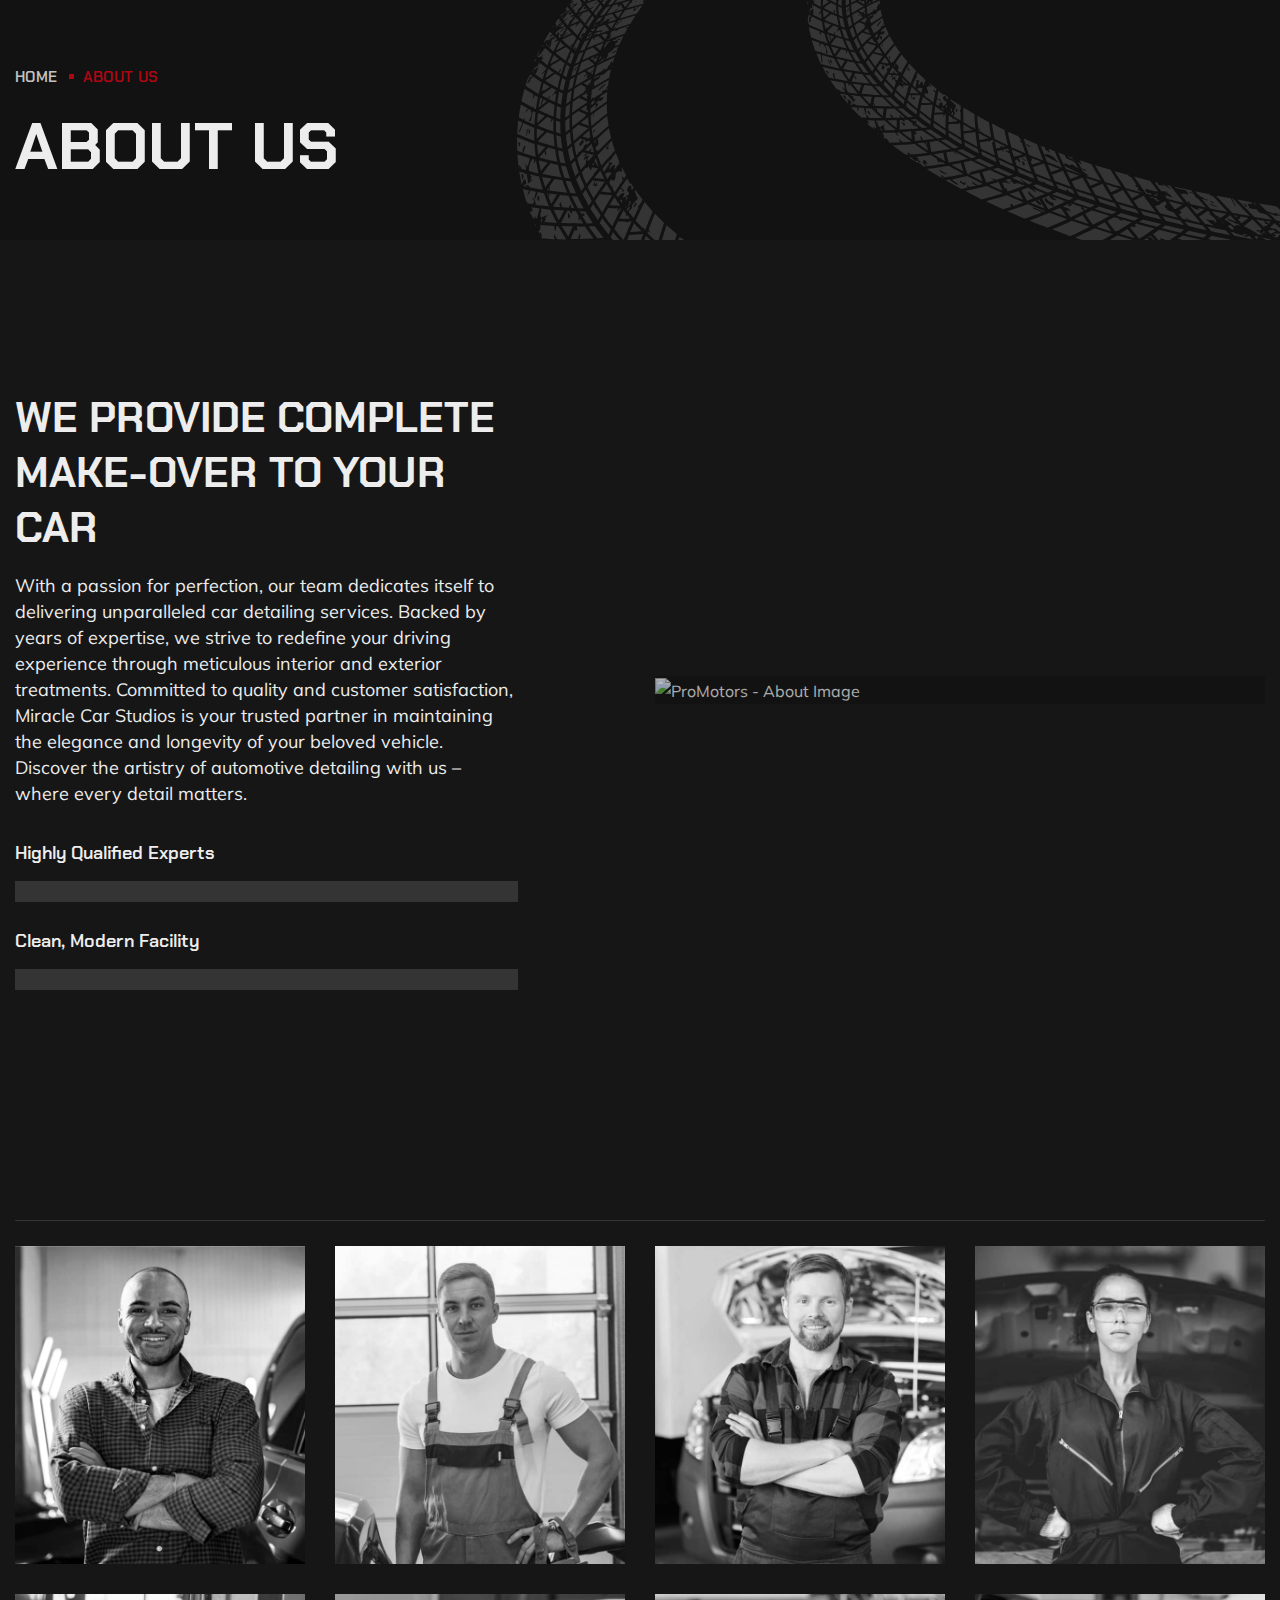
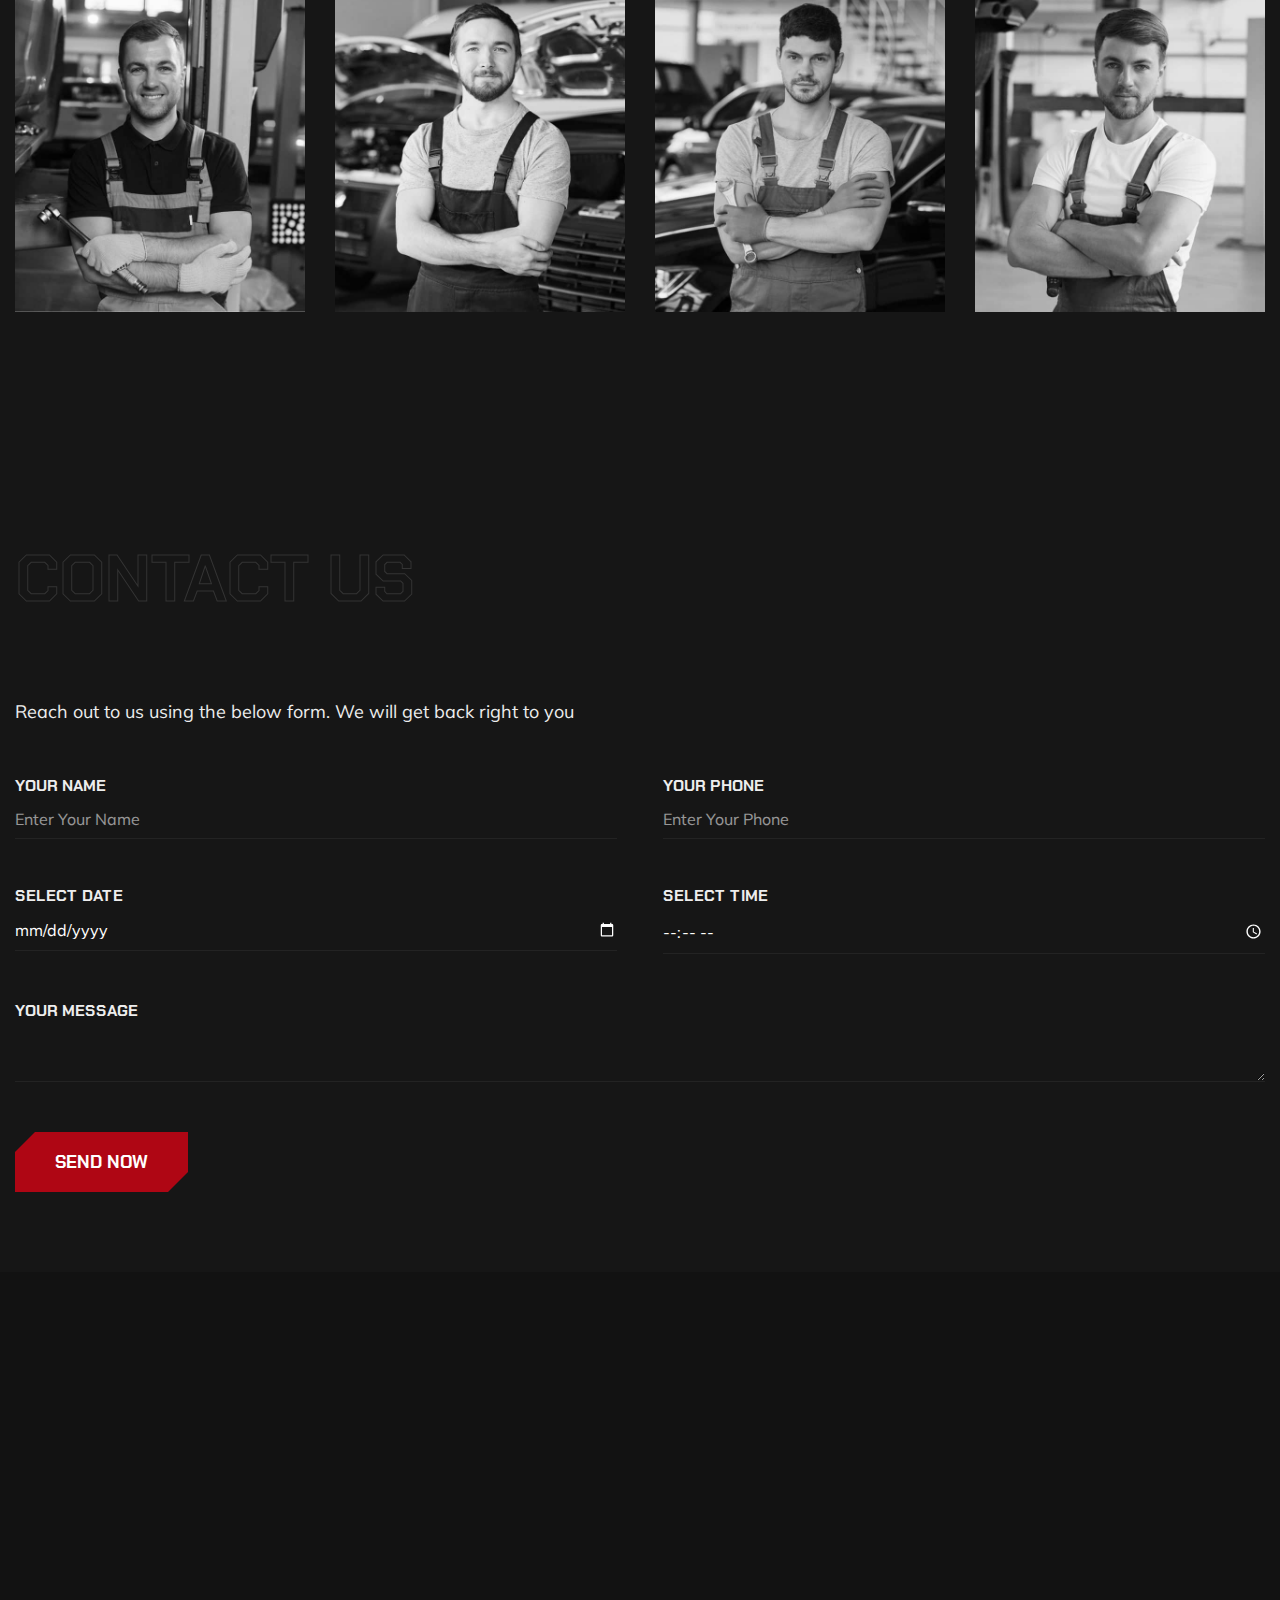
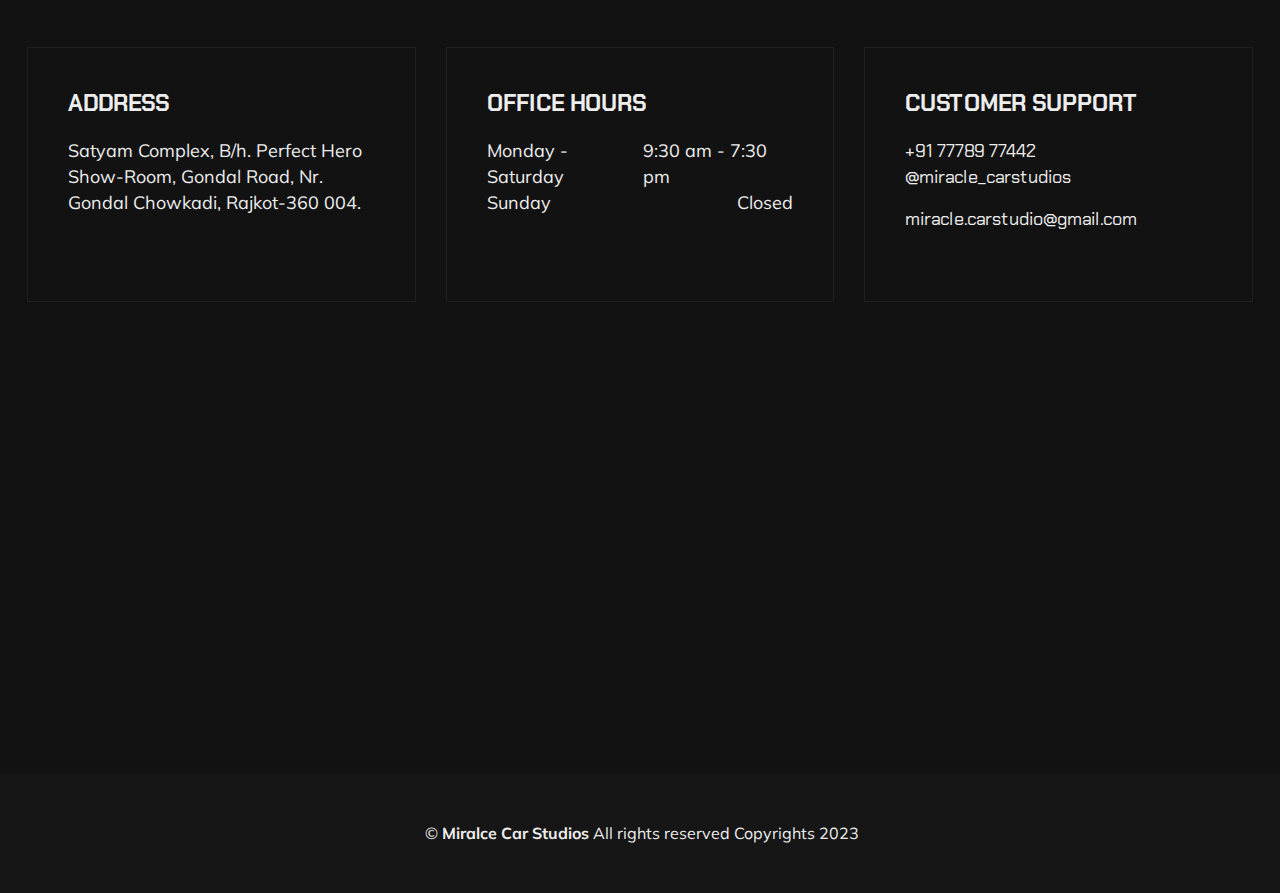
==== commit 9d1c0f41: "1.0.2" ====
--- a/about.html
+++ b/about.html
@@ -5,8 +5,12 @@
 <head>
     <meta charset="utf-8">
     <meta name="viewport" content="width=device-width,initial-scale=1,shrink-to-fit=no">
+    <!-- Disable caching meta tags -->
+    <meta http-equiv="Cache-Control" content="no-cache, no-store, must-revalidate">
+    <meta http-equiv="Pragma" content="no-cache">
+    <meta http-equiv="Expires" content="0">
     <meta http-equiv="x-ua-compatible" content="ie=edge">
-    <title>About Us – ProMotors – Car Service & Detailing Template</title>
+    <title>About Us | Miracle Car Studios</title>
     <link rel="shortcut icon" href="assets/images/site_logo/logo.png">
     <link rel="stylesheet" type="text/css" href="assets/css/bootstrap.min.css">
     <link rel="stylesheet" type="text/css" href="assets/css/fontawesome.css">
@@ -297,13 +301,7 @@
                           <h3 class="item_title">Office Hours</h3>
                           <ul class="info_list unordered_list_block">
                             <li><span class="info_text d-flex align-items-center justify-content-between"><span>Monday -
-                                  Thuesday</span> <span>8 am - 8 pm</span></span>
-                            </li>
-                            <li><span class="info_text d-flex align-items-center justify-content-between"><span>Friday</span>
-                                <span>8 am - 6 pm</span></span>
-                            </li>
-                            <li><span class="info_text d-flex align-items-center justify-content-between"><span>Saturday</span>
-                                <span>9 am - 4 pm</span></span>
+                                  Saturday</span> <span>9:30 am - 7:30 pm</span></span>
                             </li>
                             <li><span class="info_text d-flex align-items-center justify-content-between"><span>Sunday</span>
                                 <span>Closed</span></span>
@@ -315,10 +313,9 @@
                         <div class="contact_info_box">
                           <h3 class="item_title">Customer Support</h3>
                           <ul class="info_list unordered_list_block">
-                            <li><span class="info_text mb-3"><span class="d-block"><a href="tel:+918460689803">+91 84606 89803</a> </span>
-                              <!-- <span class="d-block">
-                              <a href="tel:+11234567890">+ 1 123
-                                    456-7890</a></span></span> -->
+                            <li><span class="info_text mb-3"><span class="d-block"><a href="tel:+91777897744">+91 77789 77442</a> </span>
+                              <span class="d-block">
+                              <a href="https://instagram.com/miracle_carstudios">@miracle_carstudios</a></span></span>
                             </li>
                             <li><span class="info_text"><span class="d-block"><a
                                     href="mailto:miracle.carstudio@gmail.com">miracle.carstudio@gmail.com</a> </span><span class="d-block">
